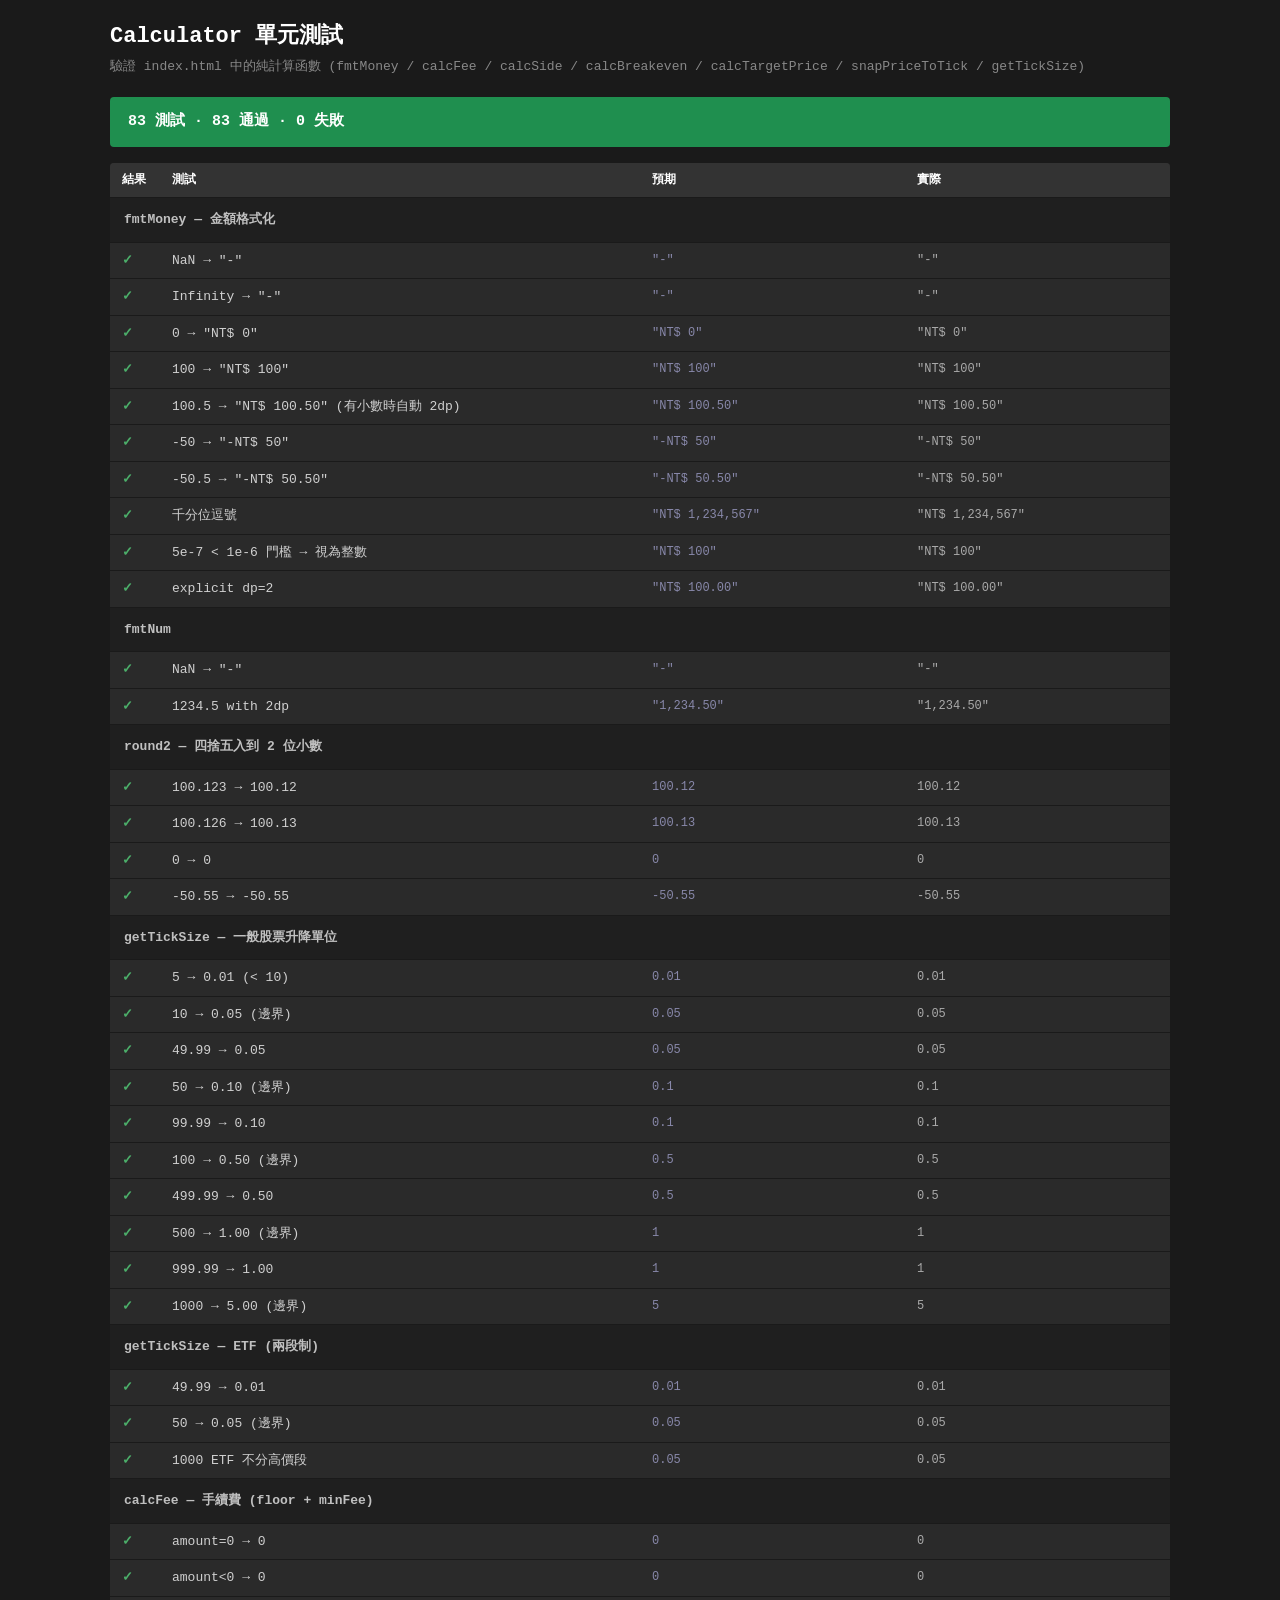
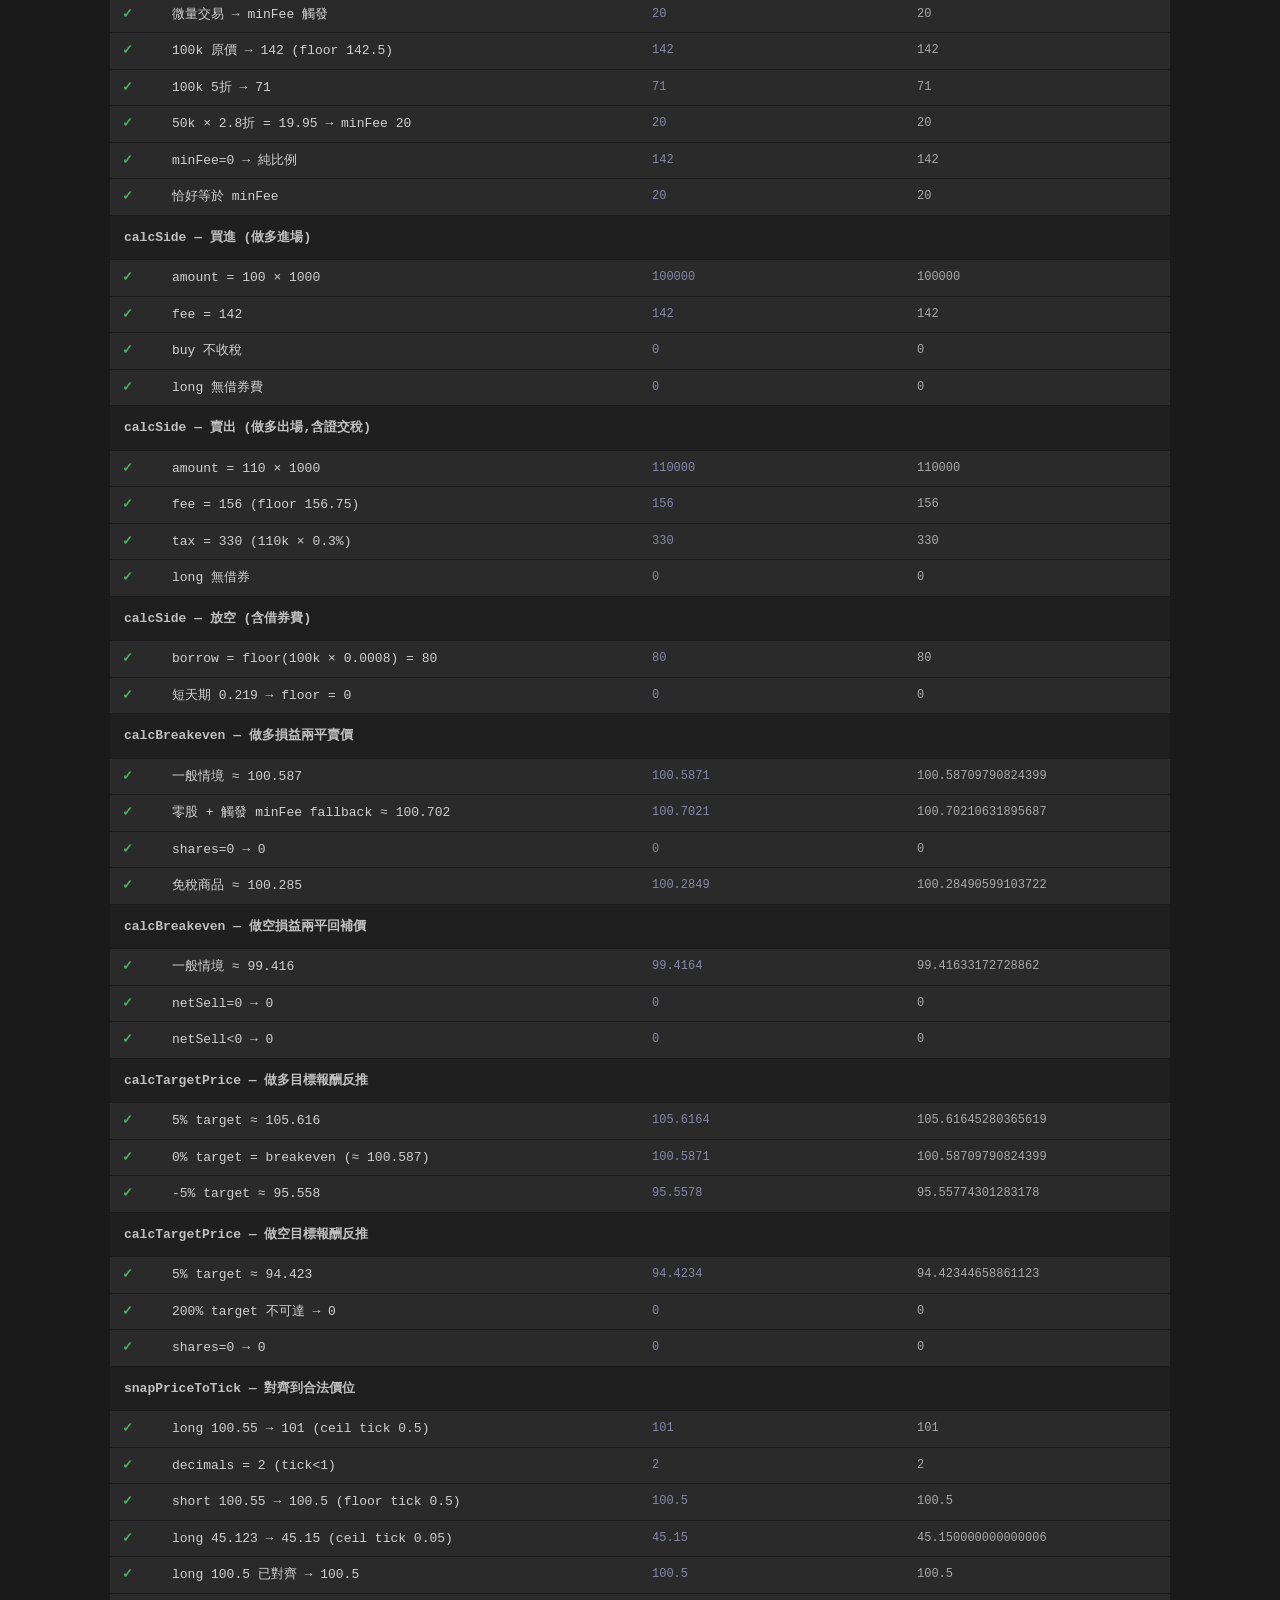
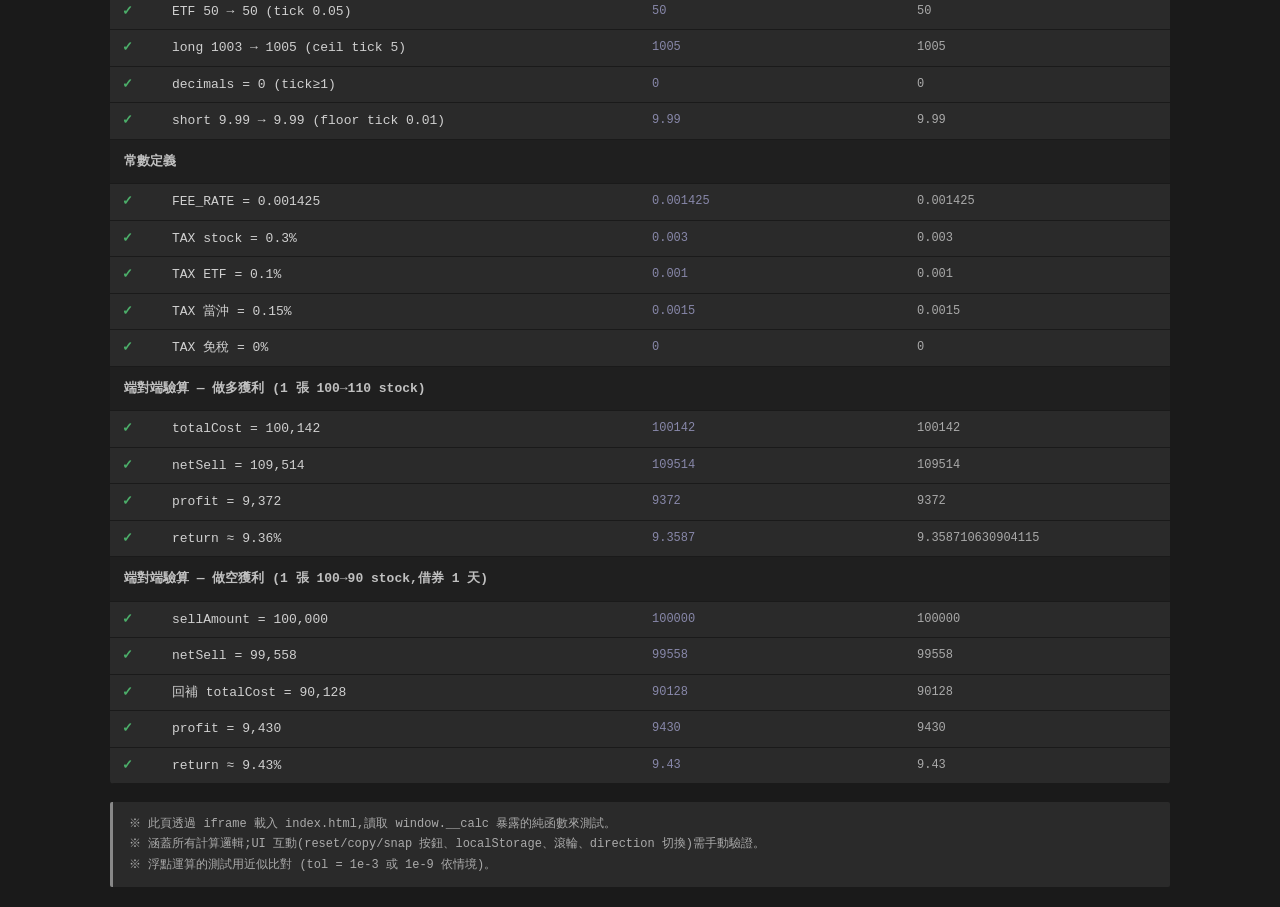
==== tests.html @ 264c7c7a "Initial commit: 台股交易計算機 v1.0" ====
<!DOCTYPE html>
<html lang="zh-Hant">
<head>
<meta charset="UTF-8">
<meta name="viewport" content="width=device-width, initial-scale=1.0">
<title>Calculator 單元測試</title>
<style>
  * { box-sizing: border-box; margin: 0; padding: 0; }
  body {
    font-family: -apple-system, BlinkMacSystemFont, "Segoe UI", "PingFang TC", "Microsoft JhengHei", monospace;
    padding: 20px;
    max-width: 1100px;
    margin: 0 auto;
    background: #1a1a1a;
    color: #d0d0d0;
    line-height: 1.5;
  }
  h1 { font-size: 22px; margin-bottom: 4px; color: #fff; }
  .subtitle { font-size: 13px; color: #888; margin-bottom: 20px; }
  .summary {
    padding: 14px 18px;
    margin-bottom: 16px;
    border-radius: 4px;
    font-weight: 600;
    font-size: 15px;
  }
  .summary.pass { background: #1f8f4f; color: #fff; }
  .summary.fail { background: #d4302a; color: #fff; }
  .summary.loading { background: #444; color: #fff; }
  table { width: 100%; border-collapse: collapse; background: #2a2a2a; border-radius: 4px; overflow: hidden; }
  th, td { text-align: left; padding: 8px 12px; border-bottom: 1px solid #1a1a1a; font-size: 13px; vertical-align: top; }
  th { background: #333; color: #fff; font-weight: 600; font-size: 12px; }
  tr.pass td.icon { color: #4caf6a; font-weight: bold; }
  tr.fail { background: #3a1a1a; }
  tr.fail td.icon { color: #ff5050; font-weight: bold; font-size: 16px; }
  tr.group td {
    background: #1f1f1f;
    color: #c0c0c0;
    font-weight: 600;
    padding: 12px 14px;
    border-top: 1px solid #444;
    font-size: 13px;
  }
  .mono { font-family: "SF Mono", Monaco, Consolas, "Courier New", monospace; font-size: 12px; }
  .actual { color: #aaa; word-break: break-all; }
  .actual.diff { color: #ff8080; font-weight: 600; }
  .expected { color: #88a; word-break: break-all; }
  .note {
    margin-top: 18px;
    padding: 12px 16px;
    background: #2a2a2a;
    border-left: 3px solid #888;
    border-radius: 2px;
    font-size: 12px;
    color: #aaa;
    line-height: 1.7;
  }
</style>
</head>
<body>
<h1>Calculator 單元測試</h1>
<div class="subtitle">驗證 index.html 中的純計算函數 (fmtMoney / calcFee / calcSide / calcBreakeven / calcTargetPrice / snapPriceToTick / getTickSize)</div>
<div id="summary" class="summary loading">載入中…</div>
<table>
  <thead>
    <tr>
      <th style="width:50px">結果</th>
      <th>測試</th>
      <th style="width:25%">預期</th>
      <th style="width:25%">實際</th>
    </tr>
  </thead>
  <tbody id="resultsBody"></tbody>
</table>

<div class="note">
  ※ 此頁透過 iframe 載入 index.html,讀取 <code>window.__calc</code> 暴露的純函數來測試。<br>
  ※ 涵蓋所有計算邏輯;UI 互動(reset/copy/snap 按鈕、localStorage、滾輪、direction 切換)需手動驗證。<br>
  ※ 浮點運算的測試用近似比對 (tol = 1e-3 或 1e-9 依情境)。
</div>

<iframe id="calc" src="index.html" style="display:none"></iframe>

<script>
  const results = [];
  let passCount = 0, failCount = 0;

  function approxEq(a, b, tol) {
    if (typeof a !== 'number' || typeof b !== 'number') return a === b;
    return Math.abs(a - b) <= tol;
  }
  function deepEq(a, b) {
    if (a === b) return true;
    if (a && b && typeof a === 'object' && typeof b === 'object') {
      return JSON.stringify(a) === JSON.stringify(b);
    }
    return false;
  }
  function assert(name, actual, expected, opts) {
    opts = opts || {};
    let pass;
    if (opts.approx) pass = approxEq(actual, expected, opts.tol || 1e-6);
    else if (expected !== null && typeof expected === 'object') pass = deepEq(actual, expected);
    else pass = actual === expected;
    results.push({ name, expected, actual, pass });
    if (pass) passCount++; else failCount++;
  }
  function group(name) { results.push({ group: name }); }

  document.getElementById('calc').onload = () => {
    try {
      const C = document.getElementById('calc').contentWindow.__calc;
      if (!C) {
        showError('index.html 沒有暴露 window.__calc — 請確認 export 區塊存在');
        return;
      }
      runTests(C);
      render();
    } catch (e) {
      showError('測試執行錯誤: ' + e.message);
      console.error(e);
    }
  };

  function showError(msg) {
    const s = document.getElementById('summary');
    s.textContent = msg;
    s.className = 'summary fail';
  }

  function runTests(C) {
    const { fmtNum, fmtMoney, round2, getTickSize, calcFee, calcSide,
            calcBreakeven, calcTargetPrice, snapPriceToTick, FEE_RATE, TAX_RATES } = C;

    // ============================================================
    group('fmtMoney — 金額格式化');
    // ============================================================
    assert('NaN → "-"', fmtMoney(NaN), '-');
    assert('Infinity → "-"', fmtMoney(Infinity), '-');
    assert('0 → "NT$ 0"', fmtMoney(0), 'NT$ 0');
    assert('100 → "NT$ 100"', fmtMoney(100), 'NT$ 100');
    assert('100.5 → "NT$ 100.50" (有小數時自動 2dp)', fmtMoney(100.5), 'NT$ 100.50');
    assert('-50 → "-NT$ 50"', fmtMoney(-50), '-NT$ 50');
    assert('-50.5 → "-NT$ 50.50"', fmtMoney(-50.5), '-NT$ 50.50');
    assert('千分位逗號', fmtMoney(1234567), 'NT$ 1,234,567');
    assert('5e-7 < 1e-6 門檻 → 視為整數', fmtMoney(100 + 5e-7), 'NT$ 100');
    assert('explicit dp=2', fmtMoney(100, 2), 'NT$ 100.00');

    // ============================================================
    group('fmtNum');
    // ============================================================
    assert('NaN → "-"', fmtNum(NaN), '-');
    assert('1234.5 with 2dp', fmtNum(1234.5, 2), '1,234.50');

    // ============================================================
    group('round2 — 四捨五入到 2 位小數');
    // ============================================================
    assert('100.123 → 100.12', round2(100.123), 100.12);
    assert('100.126 → 100.13', round2(100.126), 100.13);
    assert('0 → 0', round2(0), 0);
    assert('-50.55 → -50.55', round2(-50.55), -50.55, { approx: true, tol: 1e-9 });

    // ============================================================
    group('getTickSize — 一般股票升降單位');
    // ============================================================
    assert('5 → 0.01 (< 10)', getTickSize(5, 'stock'), 0.01);
    assert('10 → 0.05 (邊界)', getTickSize(10, 'stock'), 0.05);
    assert('49.99 → 0.05', getTickSize(49.99, 'stock'), 0.05);
    assert('50 → 0.10 (邊界)', getTickSize(50, 'stock'), 0.10);
    assert('99.99 → 0.10', getTickSize(99.99, 'stock'), 0.10);
    assert('100 → 0.50 (邊界)', getTickSize(100, 'stock'), 0.50);
    assert('499.99 → 0.50', getTickSize(499.99, 'stock'), 0.50);
    assert('500 → 1.00 (邊界)', getTickSize(500, 'stock'), 1.00);
    assert('999.99 → 1.00', getTickSize(999.99, 'stock'), 1.00);
    assert('1000 → 5.00 (邊界)', getTickSize(1000, 'stock'), 5.00);

    // ============================================================
    group('getTickSize — ETF (兩段制)');
    // ============================================================
    assert('49.99 → 0.01', getTickSize(49.99, 'etf'), 0.01);
    assert('50 → 0.05 (邊界)', getTickSize(50, 'etf'), 0.05);
    assert('1000 ETF 不分高價段', getTickSize(1000, 'etf'), 0.05);

    // ============================================================
    group('calcFee — 手續費 (floor + minFee)');
    // ============================================================
    assert('amount=0 → 0', calcFee(0, 1, 20), 0);
    assert('amount<0 → 0', calcFee(-100, 1, 20), 0);
    assert('微量交易 → minFee 觸發', calcFee(100, 1, 20), 20);
    assert('100k 原價 → 142 (floor 142.5)', calcFee(100000, 1, 20), 142);
    assert('100k 5折 → 71', calcFee(100000, 0.5, 20), 71);
    assert('50k × 2.8折 = 19.95 → minFee 20', calcFee(50000, 0.28, 20), 20);
    assert('minFee=0 → 純比例', calcFee(100000, 1, 0), 142);
    assert('恰好等於 minFee', calcFee(14036, 1, 20), 20);

    // ============================================================
    group('calcSide — 買進 (做多進場)');
    // ============================================================
    {
      const r = calcSide(100, 1000, 1, 20, 0.003, 0, false);
      assert('amount = 100 × 1000', r.amount, 100000);
      assert('fee = 142', r.fee, 142);
      assert('buy 不收稅', r.tax, 0);
      assert('long 無借券費', r.borrowFee, 0);
    }

    // ============================================================
    group('calcSide — 賣出 (做多出場,含證交稅)');
    // ============================================================
    {
      const r = calcSide(110, 1000, 1, 20, 0.003, 0, true);
      assert('amount = 110 × 1000', r.amount, 110000);
      assert('fee = 156 (floor 156.75)', r.fee, 156);
      assert('tax = 330 (110k × 0.3%)', r.tax, 330);
      assert('long 無借券', r.borrowFee, 0);
    }

    // ============================================================
    group('calcSide — 放空 (含借券費)');
    // ============================================================
    {
      const r = calcSide(100, 1000, 1, 20, 0.003, 0.0008, true);
      assert('borrow = floor(100k × 0.0008) = 80', r.borrowFee, 80);
    }
    {
      const r = calcSide(100, 1000, 1, 20, 0.003, 0.0008 / 365, true);
      assert('短天期 0.219 → floor = 0', r.borrowFee, 0);
    }

    // ============================================================
    group('calcBreakeven — 做多損益兩平賣價');
    // ============================================================
    {
      // 1 張 stock 進場 100,fee=142,totalCost=100,142
      const be = calcBreakeven({ totalCost: 100142, shares: 1000, discount: 1, minFee: 20, taxRate: 0.003, dir: 'long' });
      assert('一般情境 ≈ 100.587', be, 100.5871, { approx: true, tol: 0.001 });
    }
    {
      // 100 股零股 @ 100,2.8折 → fee 為 minFee=20,totalCost=10,020
      const be = calcBreakeven({ totalCost: 10020, shares: 100, discount: 0.28, minFee: 20, taxRate: 0.003, dir: 'long' });
      assert('零股 + 觸發 minFee fallback ≈ 100.702', be, 100.7021, { approx: true, tol: 0.001 });
    }
    {
      const be = calcBreakeven({ totalCost: 100, shares: 0, discount: 1, minFee: 20, taxRate: 0.003, dir: 'long' });
      assert('shares=0 → 0', be, 0);
    }
    {
      const be = calcBreakeven({ totalCost: 100142, shares: 1000, discount: 1, minFee: 20, taxRate: 0, dir: 'long' });
      assert('免稅商品 ≈ 100.285', be, 100.2849, { approx: true, tol: 0.001 });
    }

    // ============================================================
    group('calcBreakeven — 做空損益兩平回補價');
    // ============================================================
    {
      // 放空 1 張 stock @ 100,netSell = 99,558
      const be = calcBreakeven({ netSell: 99558, shares: 1000, discount: 1, minFee: 20, taxRate: 0.003, dir: 'short' });
      assert('一般情境 ≈ 99.416', be, 99.4164, { approx: true, tol: 0.001 });
    }
    {
      const be = calcBreakeven({ netSell: 0, shares: 1000, discount: 1, minFee: 20, taxRate: 0.003, dir: 'short' });
      assert('netSell=0 → 0', be, 0);
    }
    {
      const be = calcBreakeven({ netSell: -100, shares: 1000, discount: 1, minFee: 20, taxRate: 0.003, dir: 'short' });
      assert('netSell<0 → 0', be, 0);
    }

    // ============================================================
    group('calcTargetPrice — 做多目標報酬反推');
    // ============================================================
    {
      const p = calcTargetPrice({ totalCost: 100142, shares: 1000, discount: 1, minFee: 20, taxRate: 0.003, dir: 'long', targetRate: 0.05 });
      assert('5% target ≈ 105.616', p, 105.6164, { approx: true, tol: 0.001 });
    }
    {
      const p = calcTargetPrice({ totalCost: 100142, shares: 1000, discount: 1, minFee: 20, taxRate: 0.003, dir: 'long', targetRate: 0 });
      assert('0% target = breakeven (≈ 100.587)', p, 100.5871, { approx: true, tol: 0.001 });
    }
    {
      const p = calcTargetPrice({ totalCost: 100142, shares: 1000, discount: 1, minFee: 20, taxRate: 0.003, dir: 'long', targetRate: -0.05 });
      assert('-5% target ≈ 95.558', p, 95.5578, { approx: true, tol: 0.01 });
    }

    // ============================================================
    group('calcTargetPrice — 做空目標報酬反推');
    // ============================================================
    {
      const p = calcTargetPrice({ netSell: 99558, sellAmount: 100000, shares: 1000, discount: 1, minFee: 20, taxRate: 0.003, dir: 'short', targetRate: 0.05 });
      assert('5% target ≈ 94.423', p, 94.4234, { approx: true, tol: 0.001 });
    }
    {
      const p = calcTargetPrice({ netSell: 99558, sellAmount: 100000, shares: 1000, discount: 1, minFee: 20, taxRate: 0.003, dir: 'short', targetRate: 2 });
      assert('200% target 不可達 → 0', p, 0);
    }
    {
      const p = calcTargetPrice({ netSell: 99558, sellAmount: 100000, shares: 0, discount: 1, minFee: 20, taxRate: 0.003, dir: 'short', targetRate: 0.05 });
      assert('shares=0 → 0', p, 0);
    }

    // ============================================================
    group('snapPriceToTick — 對齊到合法價位');
    // ============================================================
    {
      const s = snapPriceToTick(100.55, 'stock', 'long');
      assert('long 100.55 → 101 (ceil tick 0.5)', s.value, 101, { approx: true, tol: 1e-9 });
      assert('  decimals = 2 (tick<1)', s.decimals, 2);
    }
    {
      const s = snapPriceToTick(100.55, 'stock', 'short');
      assert('short 100.55 → 100.5 (floor tick 0.5)', s.value, 100.5, { approx: true, tol: 1e-9 });
    }
    {
      const s = snapPriceToTick(45.123, 'stock', 'long');
      assert('long 45.123 → 45.15 (ceil tick 0.05)', s.value, 45.15, { approx: true, tol: 1e-9 });
    }
    {
      const s = snapPriceToTick(100.5, 'stock', 'long');
      assert('long 100.5 已對齊 → 100.5', s.value, 100.5, { approx: true, tol: 1e-9 });
    }
    {
      const s = snapPriceToTick(50, 'etf', 'long');
      assert('ETF 50 → 50 (tick 0.05)', s.value, 50, { approx: true, tol: 1e-9 });
    }
    {
      const s = snapPriceToTick(1003, 'stock', 'long');
      assert('long 1003 → 1005 (ceil tick 5)', s.value, 1005);
      assert('  decimals = 0 (tick≥1)', s.decimals, 0);
    }
    {
      const s = snapPriceToTick(9.99, 'stock', 'short');
      assert('short 9.99 → 9.99 (floor tick 0.01)', s.value, 9.99, { approx: true, tol: 1e-9 });
    }

    // ============================================================
    group('常數定義');
    // ============================================================
    assert('FEE_RATE = 0.001425', FEE_RATE, 0.001425);
    assert('TAX stock = 0.3%', TAX_RATES.stock, 0.003);
    assert('TAX ETF = 0.1%', TAX_RATES.etf, 0.001);
    assert('TAX 當沖 = 0.15%', TAX_RATES.daytrade, 0.0015);
    assert('TAX 免稅 = 0%', TAX_RATES.none, 0);

    // ============================================================
    group('端對端驗算 — 做多獲利 (1 張 100→110 stock)');
    // ============================================================
    {
      const buy = calcSide(100, 1000, 1, 20, 0.003, 0, false);
      const sell = calcSide(110, 1000, 1, 20, 0.003, 0, true);
      const totalCost = round2(buy.amount + buy.fee);
      const netSell = round2(sell.amount - sell.fee - sell.tax - sell.borrowFee);
      const profit = round2(netSell - totalCost);
      const returnRate = profit / totalCost * 100;

      assert('totalCost = 100,142', totalCost, 100142);
      assert('netSell = 109,514', netSell, 109514);
      assert('profit = 9,372', profit, 9372);
      assert('return ≈ 9.36%', returnRate, 9.3587, { approx: true, tol: 0.01 });
    }

    // ============================================================
    group('端對端驗算 — 做空獲利 (1 張 100→90 stock,借券 1 天)');
    // ============================================================
    {
      const borrowEff = 0.0008 * 1 / 365;
      const sell = calcSide(100, 1000, 1, 20, 0.003, borrowEff, true);
      const buy = calcSide(90, 1000, 1, 20, 0.003, 0, false);
      const totalCost = round2(buy.amount + buy.fee);
      const netSell = round2(sell.amount - sell.fee - sell.tax - sell.borrowFee);
      const profit = round2(netSell - totalCost);
      const returnRate = profit / sell.amount * 100;  // 做空用 sellAmount 當基準

      assert('sellAmount = 100,000', sell.amount, 100000);
      assert('netSell = 99,558', netSell, 99558);  // 100k - 142 - 300 - 0
      assert('回補 totalCost = 90,128', totalCost, 90128);
      assert('profit = 9,430', profit, 9430);
      assert('return ≈ 9.43%', returnRate, 9.43, { approx: true, tol: 0.01 });
    }
  }

  function render() {
    const body = document.getElementById('resultsBody');
    body.innerHTML = results.map(r => {
      if (r.group) return `<tr class="group"><td colspan="4">${escapeHtml(r.group)}</td></tr>`;
      const ev = formatVal(r.expected);
      const av = formatVal(r.actual);
      return `<tr class="${r.pass ? 'pass' : 'fail'}">
        <td class="icon">${r.pass ? '✓' : '✗'}</td>
        <td>${escapeHtml(r.name)}</td>
        <td class="mono expected">${escapeHtml(ev)}</td>
        <td class="mono actual ${r.pass ? '' : 'diff'}">${escapeHtml(av)}</td>
      </tr>`;
    }).join('');
    const s = document.getElementById('summary');
    const total = passCount + failCount;
    s.textContent = `${total} 測試 · ${passCount} 通過 · ${failCount} 失敗`;
    s.className = `summary ${failCount === 0 ? 'pass' : 'fail'}`;
  }

  function formatVal(v) {
    if (v === undefined) return 'undefined';
    if (v === null) return 'null';
    if (typeof v === 'number') return Number.isInteger(v) ? String(v) : v.toString();
    return JSON.stringify(v);
  }

  function escapeHtml(s) {
    return String(s).replace(/[&<>"']/g, c => ({'&':'&amp;','<':'&lt;','>':'&gt;','"':'&quot;',"'":'&#39;'}[c]));
  }
</script>
</body>
</html>
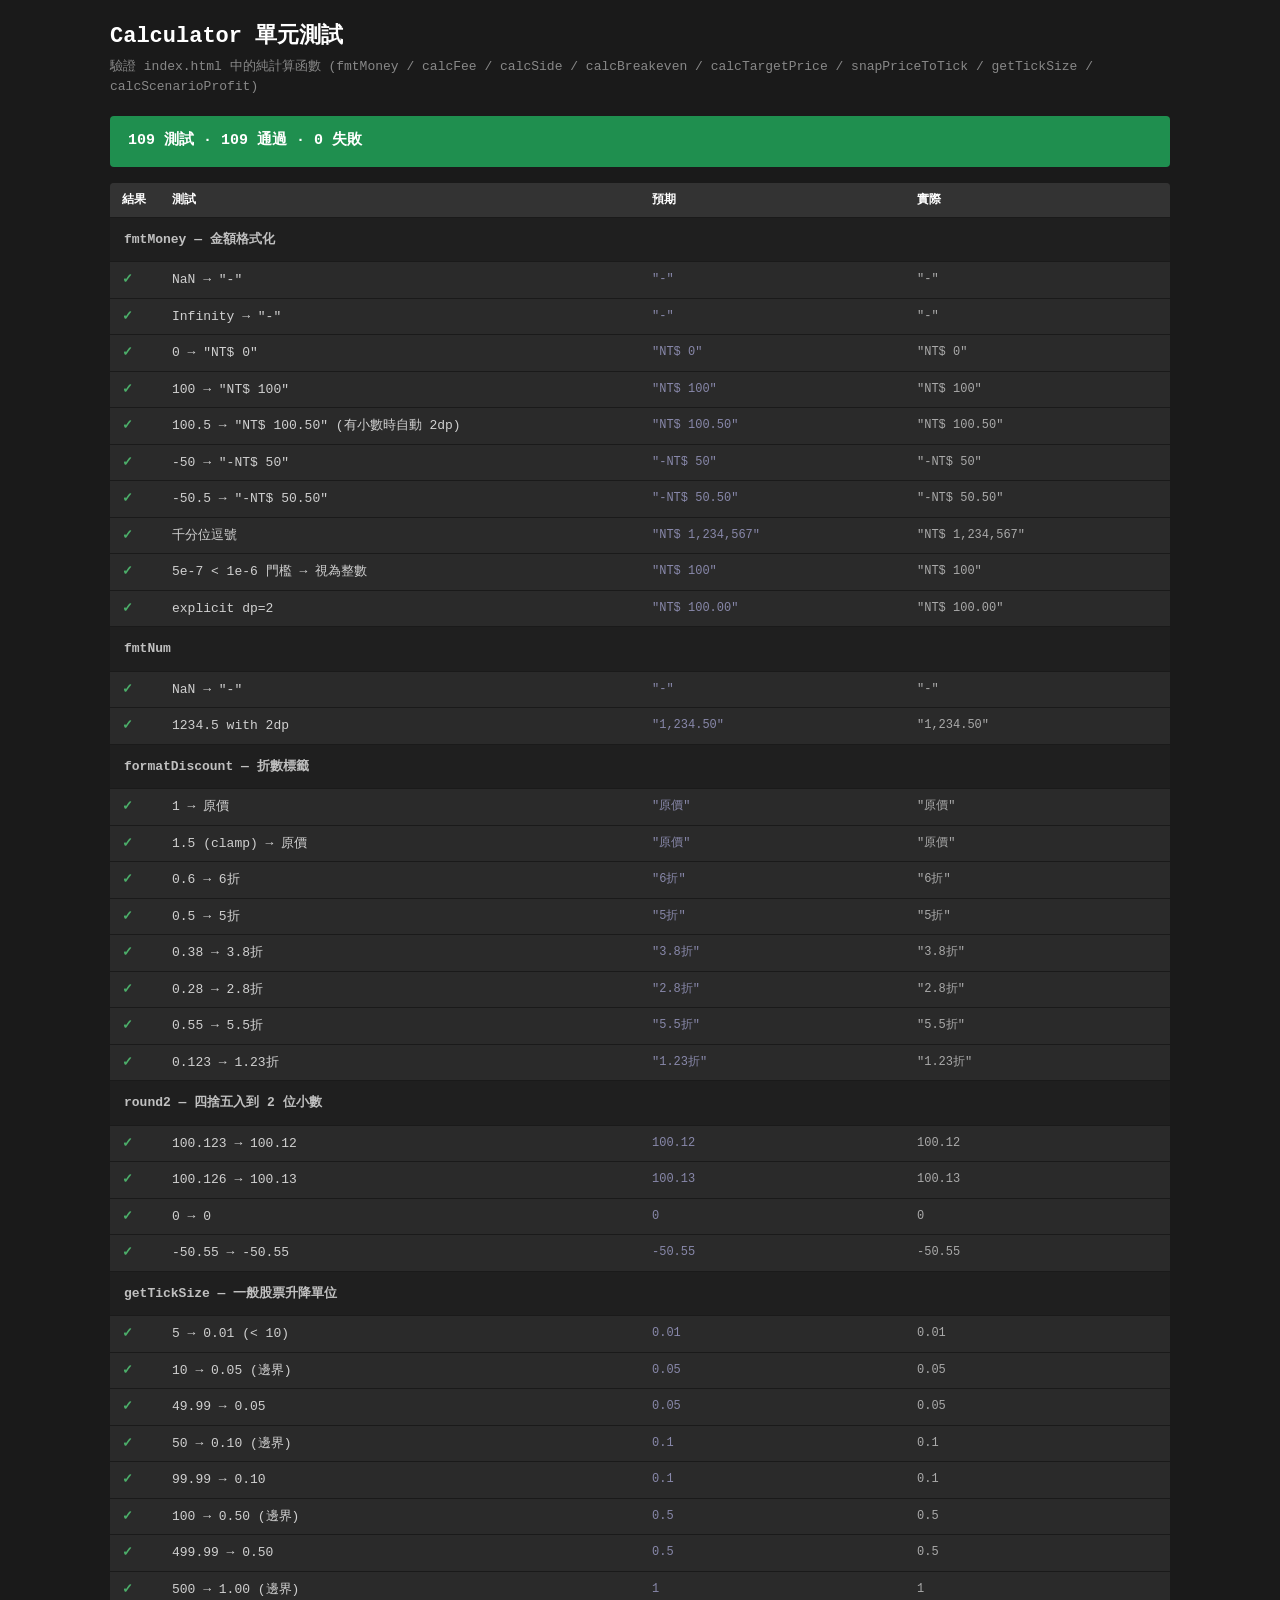
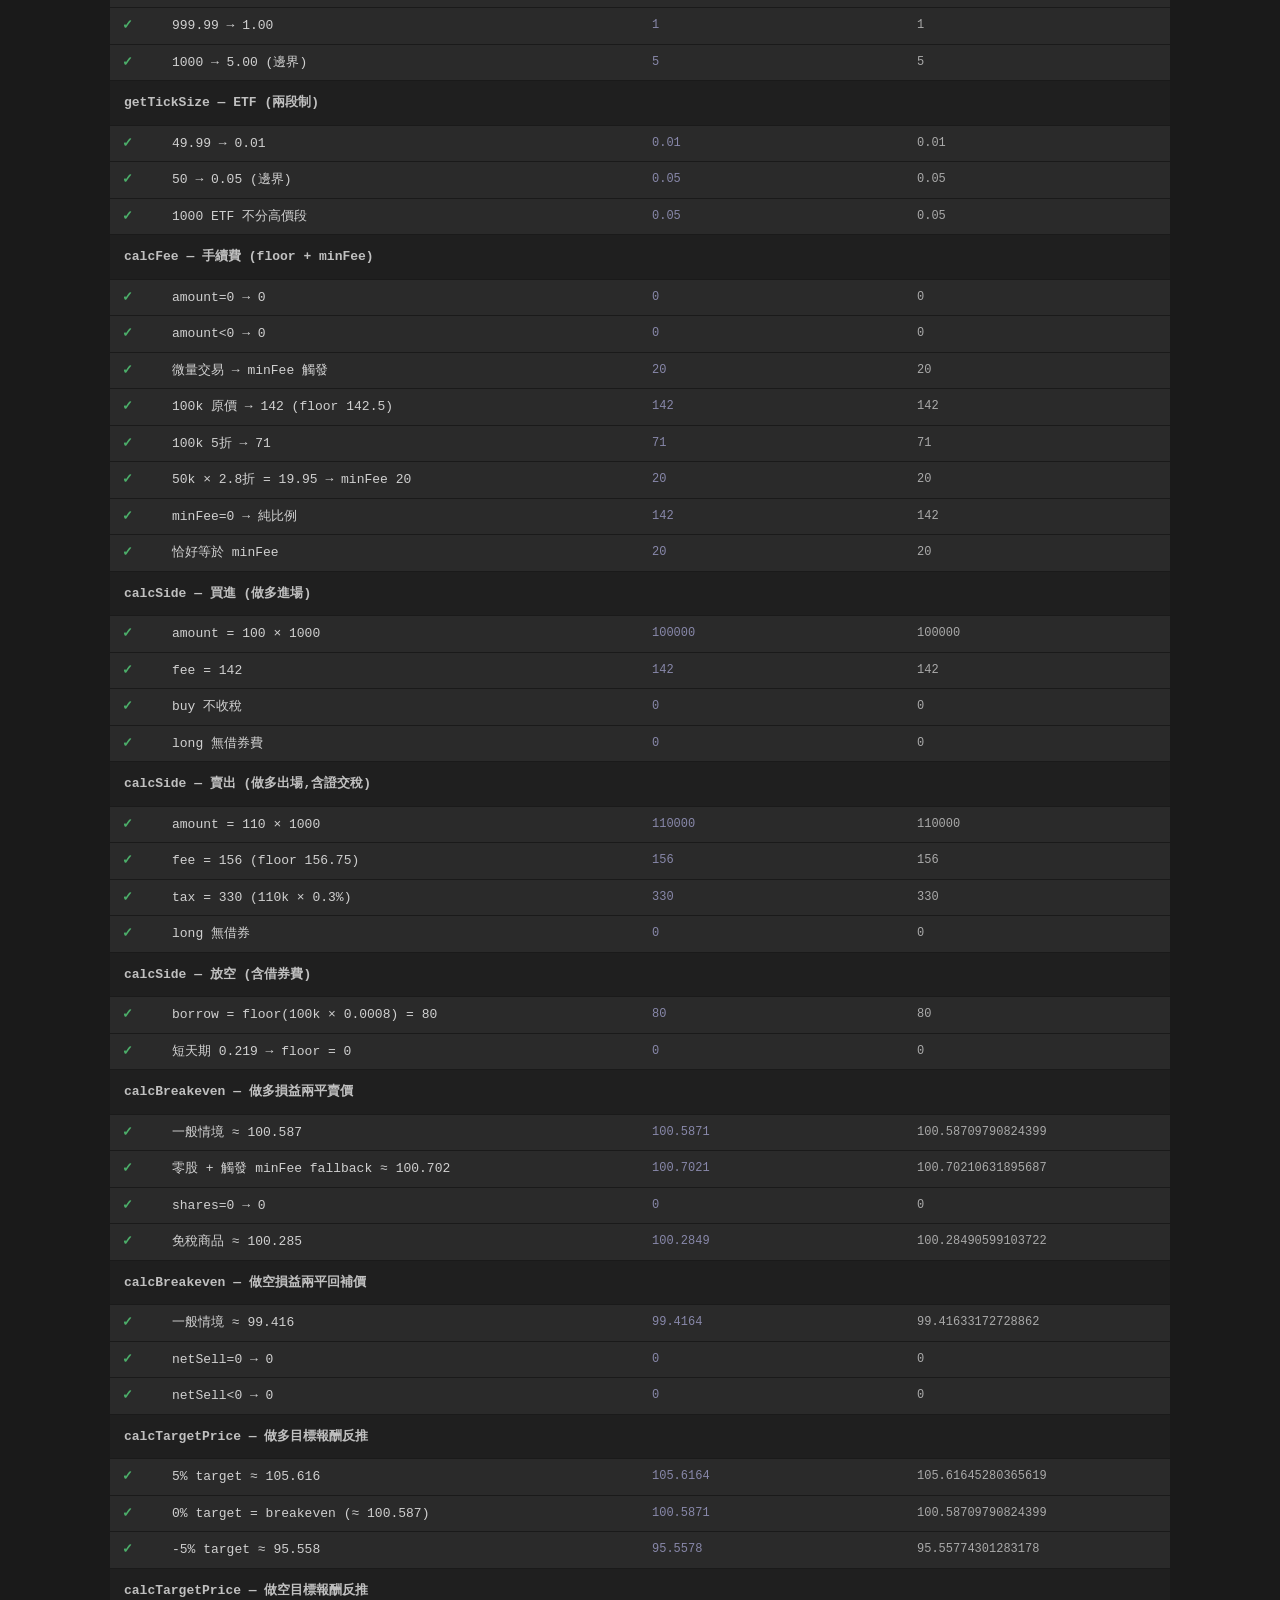
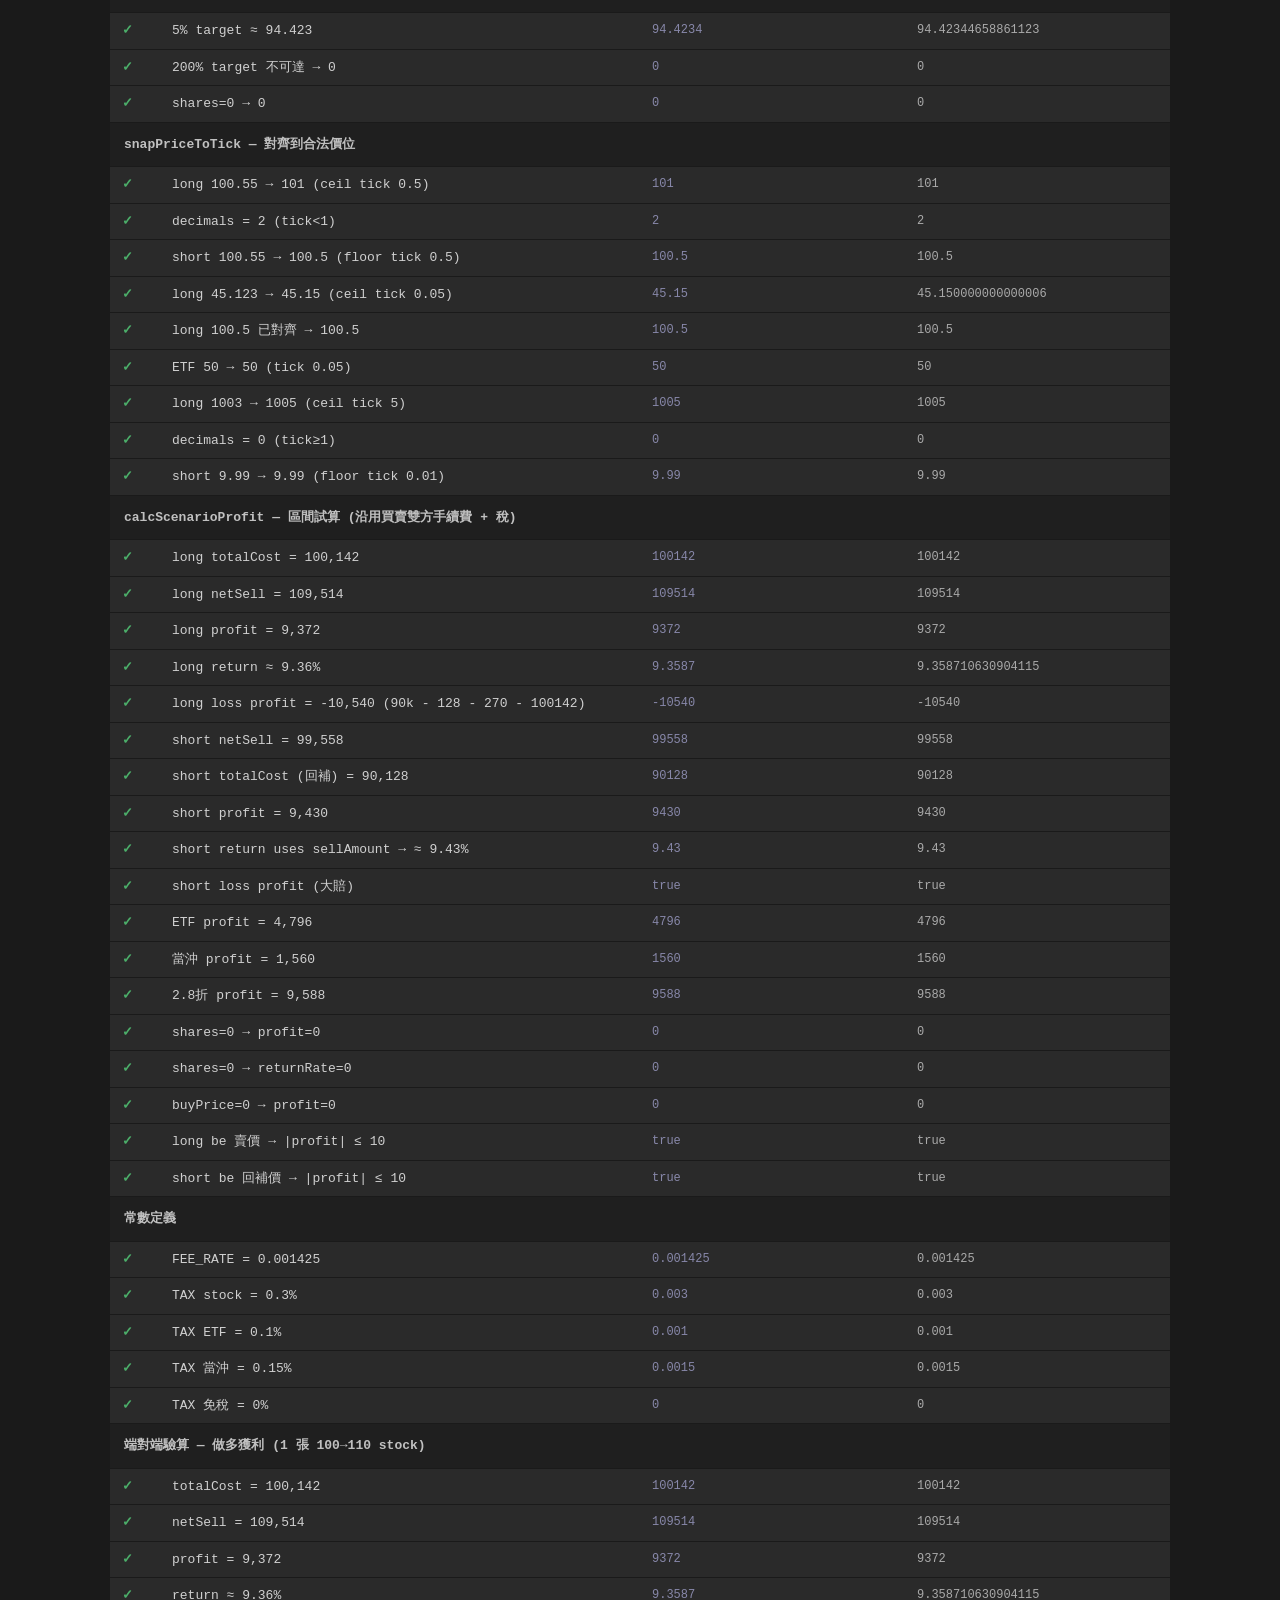
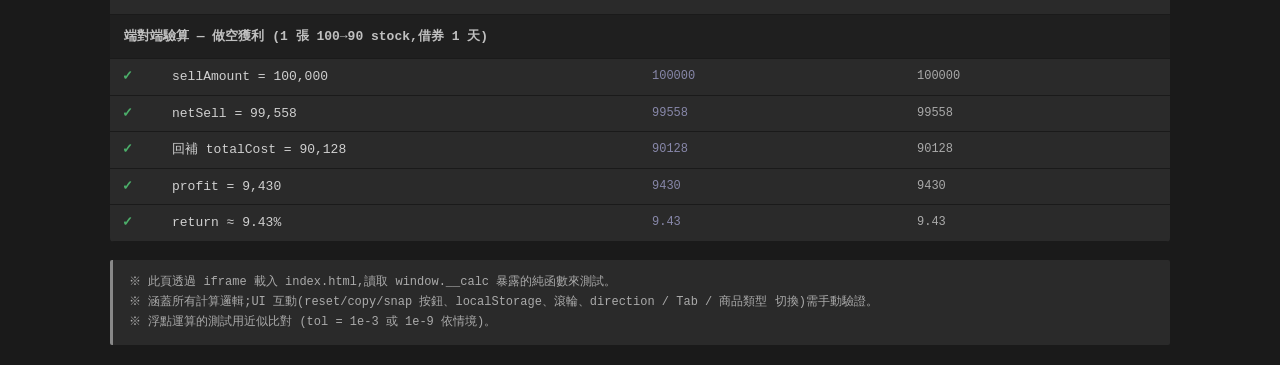
==== commit de05b5d7: "feat: 新增區間試算分頁 左卡「交易條件」永遠顯示,右卡用分頁切換「詳細試算 / 區間試算」。 區間試算以變動側(做多:賣出價;做空:回補價)為中心,上下各 5 個升降單位共 11 列,沿用詳細試" ====
--- a/tests.html
+++ b/tests.html
@@ -59,7 +59,7 @@
 </head>
 <body>
 <h1>Calculator 單元測試</h1>
-<div class="subtitle">驗證 index.html 中的純計算函數 (fmtMoney / calcFee / calcSide / calcBreakeven / calcTargetPrice / snapPriceToTick / getTickSize)</div>
+<div class="subtitle">驗證 index.html 中的純計算函數 (fmtMoney / calcFee / calcSide / calcBreakeven / calcTargetPrice / snapPriceToTick / getTickSize / calcScenarioProfit)</div>
 <div id="summary" class="summary loading">載入中…</div>
 <table>
   <thead>
@@ -75,7 +75,7 @@
 
 <div class="note">
   ※ 此頁透過 iframe 載入 index.html,讀取 <code>window.__calc</code> 暴露的純函數來測試。<br>
-  ※ 涵蓋所有計算邏輯;UI 互動(reset/copy/snap 按鈕、localStorage、滾輪、direction 切換)需手動驗證。<br>
+  ※ 涵蓋所有計算邏輯;UI 互動(reset/copy/snap 按鈕、localStorage、滾輪、direction / Tab / 商品類型 切換)需手動驗證。<br>
   ※ 浮點運算的測試用近似比對 (tol = 1e-3 或 1e-9 依情境)。
 </div>
 
@@ -129,8 +129,9 @@
   }
 
   function runTests(C) {
-    const { fmtNum, fmtMoney, round2, getTickSize, calcFee, calcSide,
-            calcBreakeven, calcTargetPrice, snapPriceToTick, FEE_RATE, TAX_RATES } = C;
+    const { fmtNum, fmtMoney, round2, getTickSize, formatDiscount, calcFee, calcSide,
+            calcBreakeven, calcTargetPrice, snapPriceToTick, calcScenarioProfit,
+            FEE_RATE, TAX_RATES } = C;
 
     // ============================================================
     group('fmtMoney — 金額格式化');
@@ -153,6 +154,18 @@
     assert('1234.5 with 2dp', fmtNum(1234.5, 2), '1,234.50');
 
     // ============================================================
+    group('formatDiscount — 折數標籤');
+    // ============================================================
+    assert('1 → 原價', formatDiscount(1), '原價');
+    assert('1.5 (clamp) → 原價', formatDiscount(1.5), '原價');
+    assert('0.6 → 6折', formatDiscount(0.6), '6折');
+    assert('0.5 → 5折', formatDiscount(0.5), '5折');
+    assert('0.38 → 3.8折', formatDiscount(0.38), '3.8折');
+    assert('0.28 → 2.8折', formatDiscount(0.28), '2.8折');
+    assert('0.55 → 5.5折', formatDiscount(0.55), '5.5折');
+    assert('0.123 → 1.23折', formatDiscount(0.123), '1.23折');
+
+    // ============================================================
     group('round2 — 四捨五入到 2 位小數');
     // ============================================================
     assert('100.123 → 100.12', round2(100.123), 100.12);
@@ -330,6 +343,83 @@
     {
       const s = snapPriceToTick(9.99, 'stock', 'short');
       assert('short 9.99 → 9.99 (floor tick 0.01)', s.value, 9.99, { approx: true, tol: 1e-9 });
+    }
+
+    // ============================================================
+    group('calcScenarioProfit — 區間試算 (沿用買賣雙方手續費 + 稅)');
+    // ============================================================
+    {
+      // 做多獲利:1 張 stock,100→110
+      const r = calcScenarioProfit({ buyPrice: 100, sellPrice: 110, shares: 1000, discount: 1, minFee: 20, taxRate: 0.003, borrowEffRate: 0, dir: 'long' });
+      assert('long totalCost = 100,142', r.totalCost, 100142);
+      assert('long netSell = 109,514', r.netSell, 109514);
+      assert('long profit = 9,372', r.profit, 9372);
+      assert('long return ≈ 9.36%', r.returnRate, 9.3587, { approx: true, tol: 0.01 });
+    }
+    {
+      // 做多賠錢:100→90
+      const r = calcScenarioProfit({ buyPrice: 100, sellPrice: 90, shares: 1000, discount: 1, minFee: 20, taxRate: 0.003, borrowEffRate: 0, dir: 'long' });
+      assert('long loss profit = -10,540 (90k - 128 - 270 - 100142)', r.profit, -10540);
+    }
+    {
+      // 做空獲利:100→90, 借券 1 天
+      const r = calcScenarioProfit({ buyPrice: 90, sellPrice: 100, shares: 1000, discount: 1, minFee: 20, taxRate: 0.003, borrowEffRate: 0.0008 / 365, dir: 'short' });
+      assert('short netSell = 99,558', r.netSell, 99558);
+      assert('short totalCost (回補) = 90,128', r.totalCost, 90128);
+      assert('short profit = 9,430', r.profit, 9430);
+      assert('short return uses sellAmount → ≈ 9.43%', r.returnRate, 9.43, { approx: true, tol: 0.01 });
+    }
+    {
+      // 做空賠錢:100→110(回補價變高)
+      const r = calcScenarioProfit({ buyPrice: 110, sellPrice: 100, shares: 1000, discount: 1, minFee: 20, taxRate: 0.003, borrowEffRate: 0, dir: 'short' });
+      assert('short loss profit (大賠)', r.profit < 0, true);
+    }
+    {
+      // ETF 稅率
+      const r = calcScenarioProfit({ buyPrice: 50, sellPrice: 55, shares: 1000, discount: 1, minFee: 20, taxRate: 0.001, borrowEffRate: 0, dir: 'long' });
+      // buyAmt=50000, buyFee=floor(50000*0.001425)=71, totalCost=50071
+      // sellAmt=55000, sellFee=floor(55000*0.001425)=78, tax=floor(55000*0.001)=55, netSell=54867
+      // profit=54867-50071=4796
+      assert('ETF profit = 4,796', r.profit, 4796);
+    }
+    {
+      // 當沖
+      const r = calcScenarioProfit({ buyPrice: 100, sellPrice: 102, shares: 1000, discount: 1, minFee: 20, taxRate: 0.0015, borrowEffRate: 0, dir: 'long' });
+      // buyAmt=100000, buyFee=142, totalCost=100142
+      // sellAmt=102000, sellFee=floor(102000*0.001425)=145, tax=floor(102000*0.0015)=153, netSell=101702
+      // profit=101702-100142=1560
+      assert('當沖 profit = 1,560', r.profit, 1560);
+    }
+    {
+      // 折扣
+      const r = calcScenarioProfit({ buyPrice: 100, sellPrice: 110, shares: 1000, discount: 0.28, minFee: 20, taxRate: 0.003, borrowEffRate: 0, dir: 'long' });
+      // buyFee=floor(100000*0.001425*0.28)=39, totalCost=100039
+      // sellFee=floor(110000*0.001425*0.28)=43, tax=330, netSell=109627
+      // profit=109627-100039=9588
+      assert('2.8折 profit = 9,588', r.profit, 9588);
+    }
+    {
+      // shares = 0
+      const r = calcScenarioProfit({ buyPrice: 100, sellPrice: 110, shares: 0, discount: 1, minFee: 20, taxRate: 0.003, borrowEffRate: 0, dir: 'long' });
+      assert('shares=0 → profit=0', r.profit, 0);
+      assert('shares=0 → returnRate=0', r.returnRate, 0);
+    }
+    {
+      // buyPrice = 0
+      const r = calcScenarioProfit({ buyPrice: 0, sellPrice: 110, shares: 1000, discount: 1, minFee: 20, taxRate: 0.003, borrowEffRate: 0, dir: 'long' });
+      assert('buyPrice=0 → profit=0', r.profit, 0);
+    }
+    {
+      // 驗證與 calcBreakeven 一致:在 long breakeven 賣價,profit 接近 0
+      const be = calcBreakeven({ totalCost: 100142, shares: 1000, discount: 1, minFee: 20, taxRate: 0.003, dir: 'long' });
+      const r = calcScenarioProfit({ buyPrice: 100, sellPrice: round2(be), shares: 1000, discount: 1, minFee: 20, taxRate: 0.003, borrowEffRate: 0, dir: 'long' });
+      assert('long be 賣價 → |profit| ≤ 10', Math.abs(r.profit) <= 10, true);
+    }
+    {
+      // 驗證與 calcBreakeven 一致:在 short breakeven 回補價,profit 接近 0
+      const be = calcBreakeven({ netSell: 99558, shares: 1000, discount: 1, minFee: 20, taxRate: 0.003, dir: 'short' });
+      const r = calcScenarioProfit({ buyPrice: round2(be), sellPrice: 100, shares: 1000, discount: 1, minFee: 20, taxRate: 0.003, borrowEffRate: 0.0008/365, dir: 'short' });
+      assert('short be 回補價 → |profit| ≤ 10', Math.abs(r.profit) <= 10, true);
     }
 
     // ============================================================
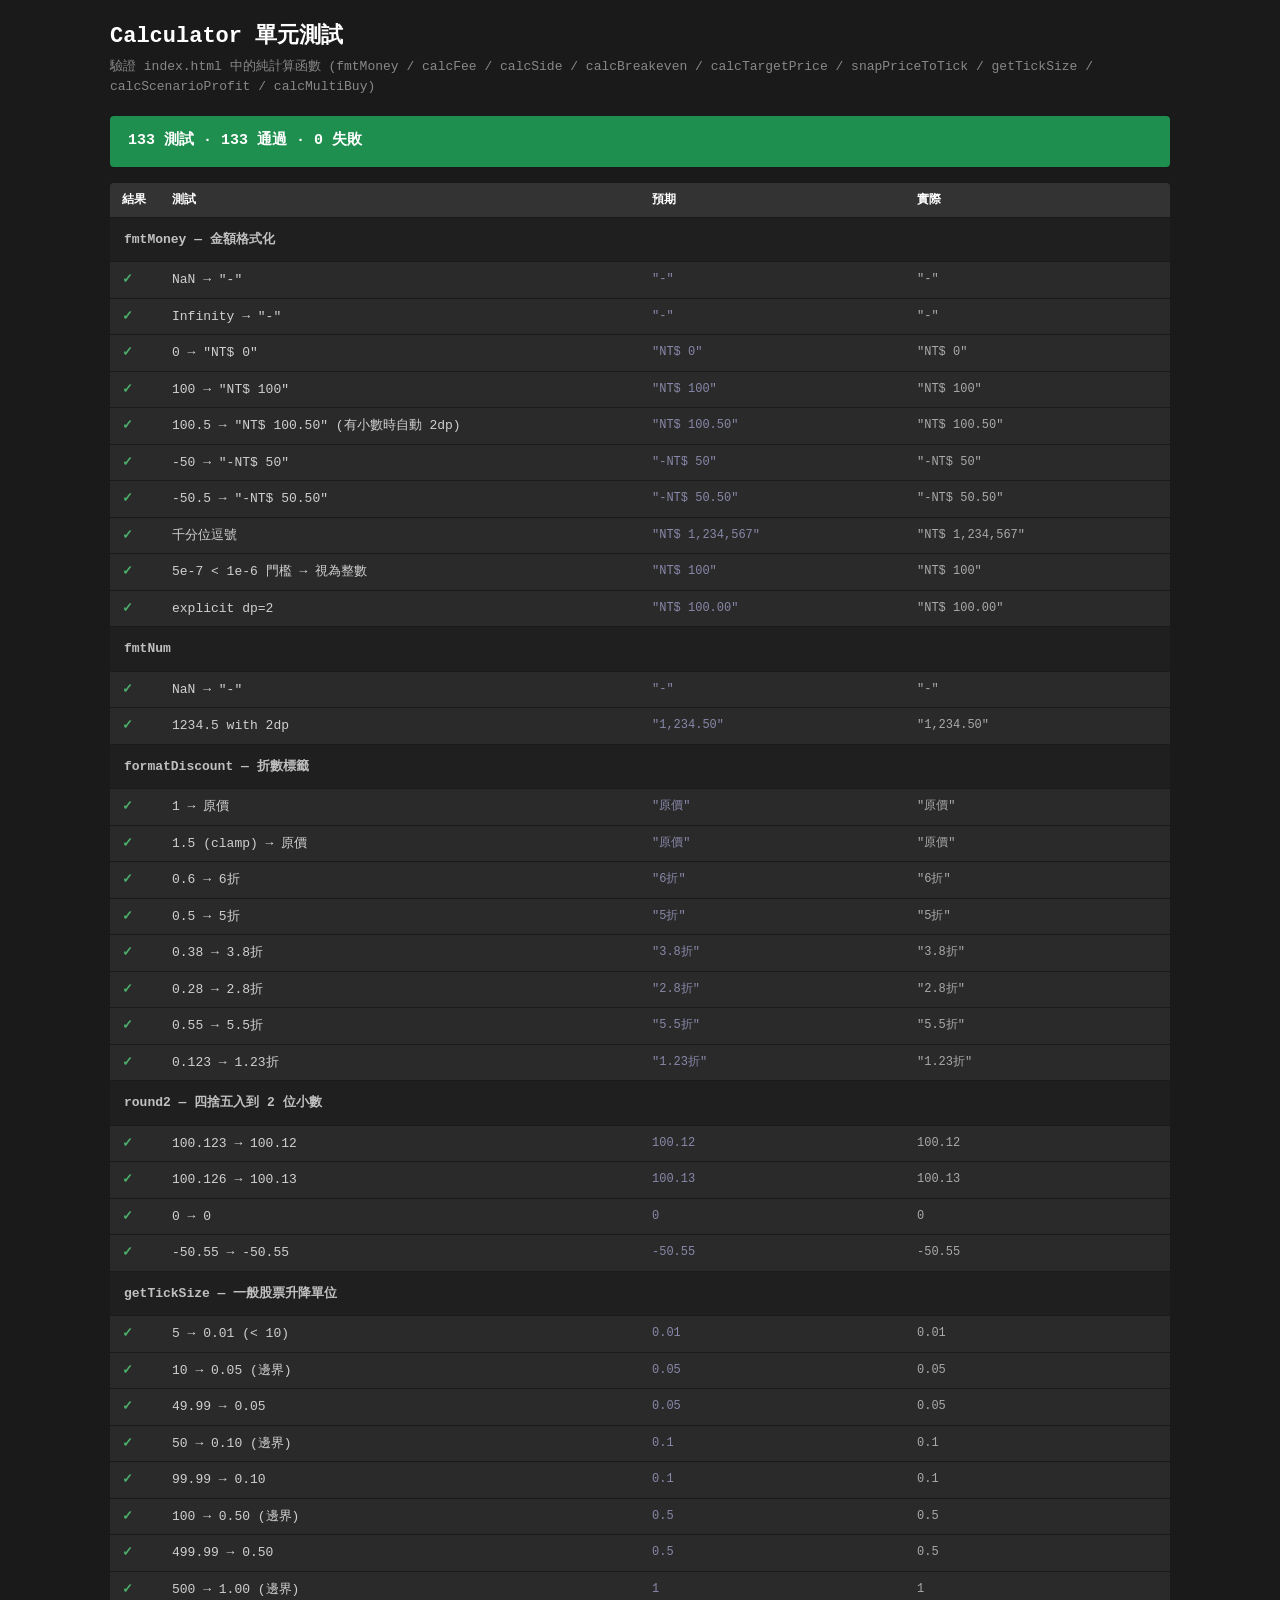
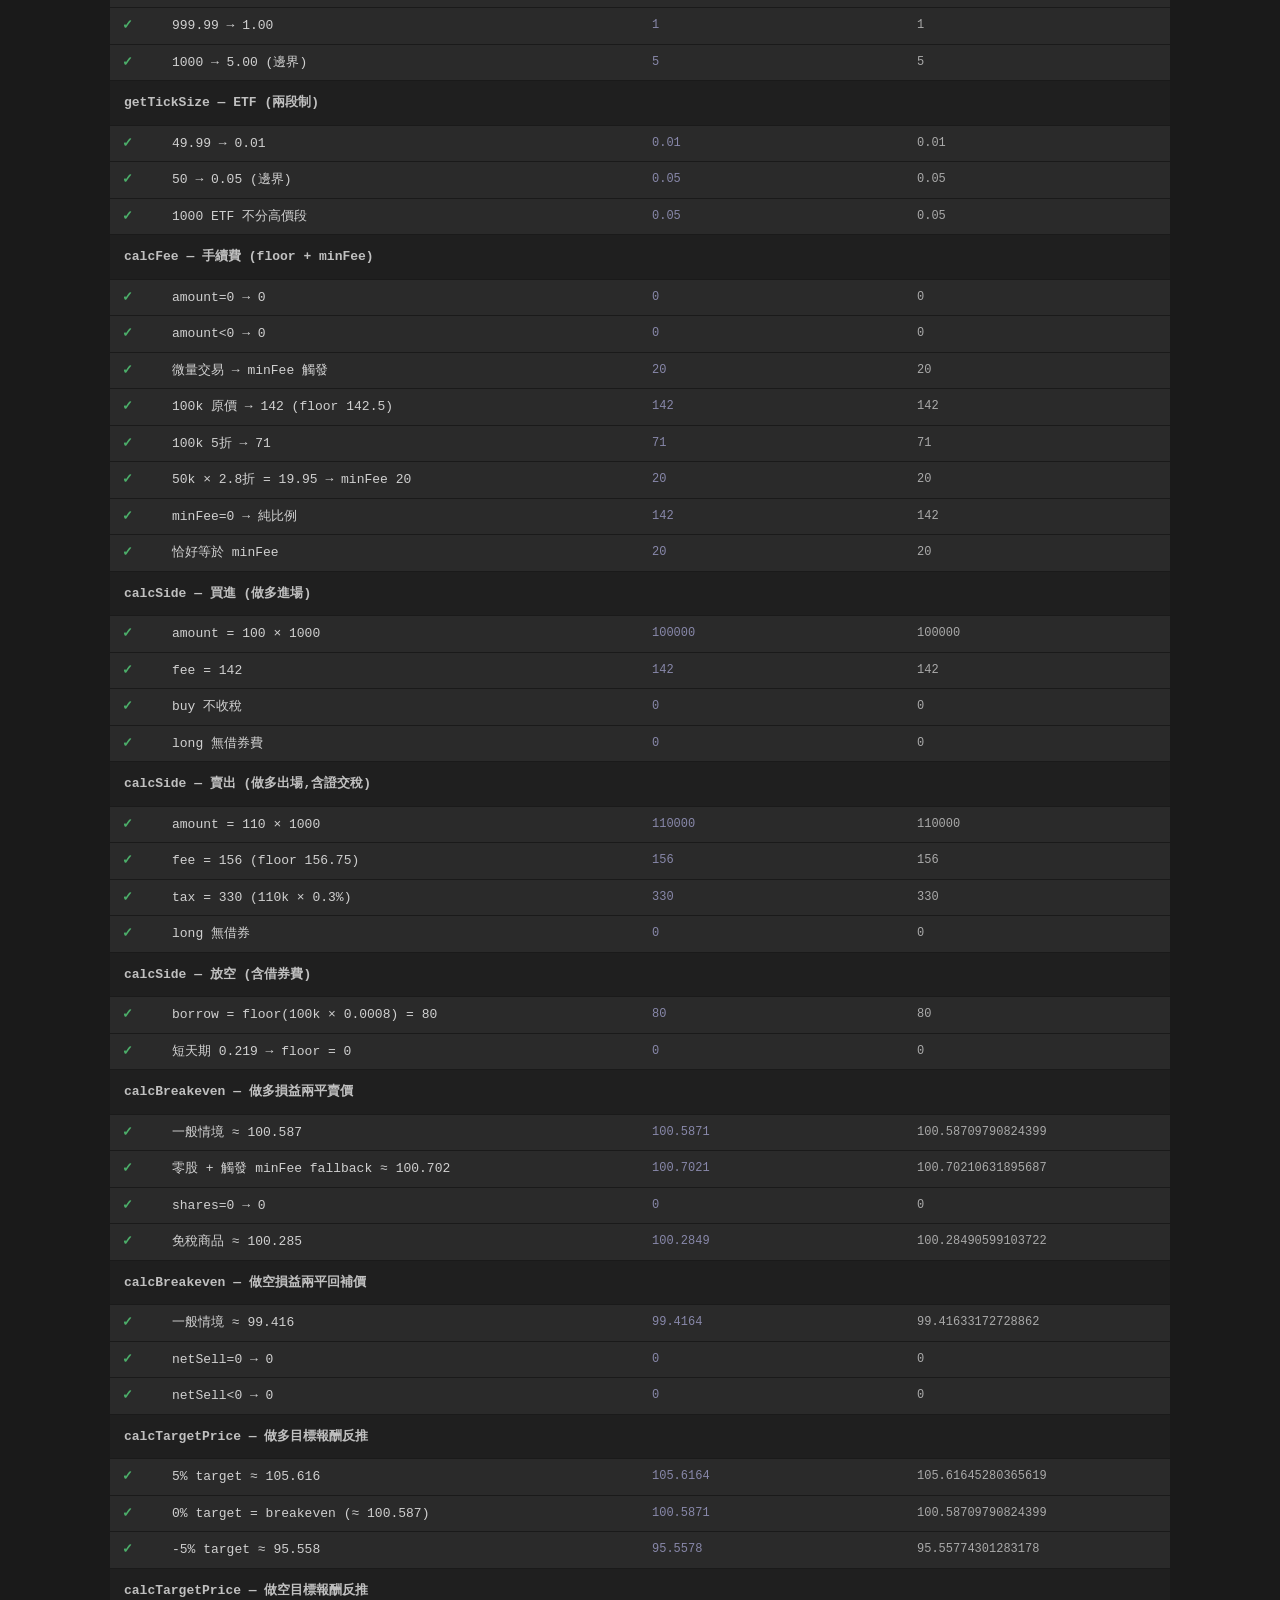
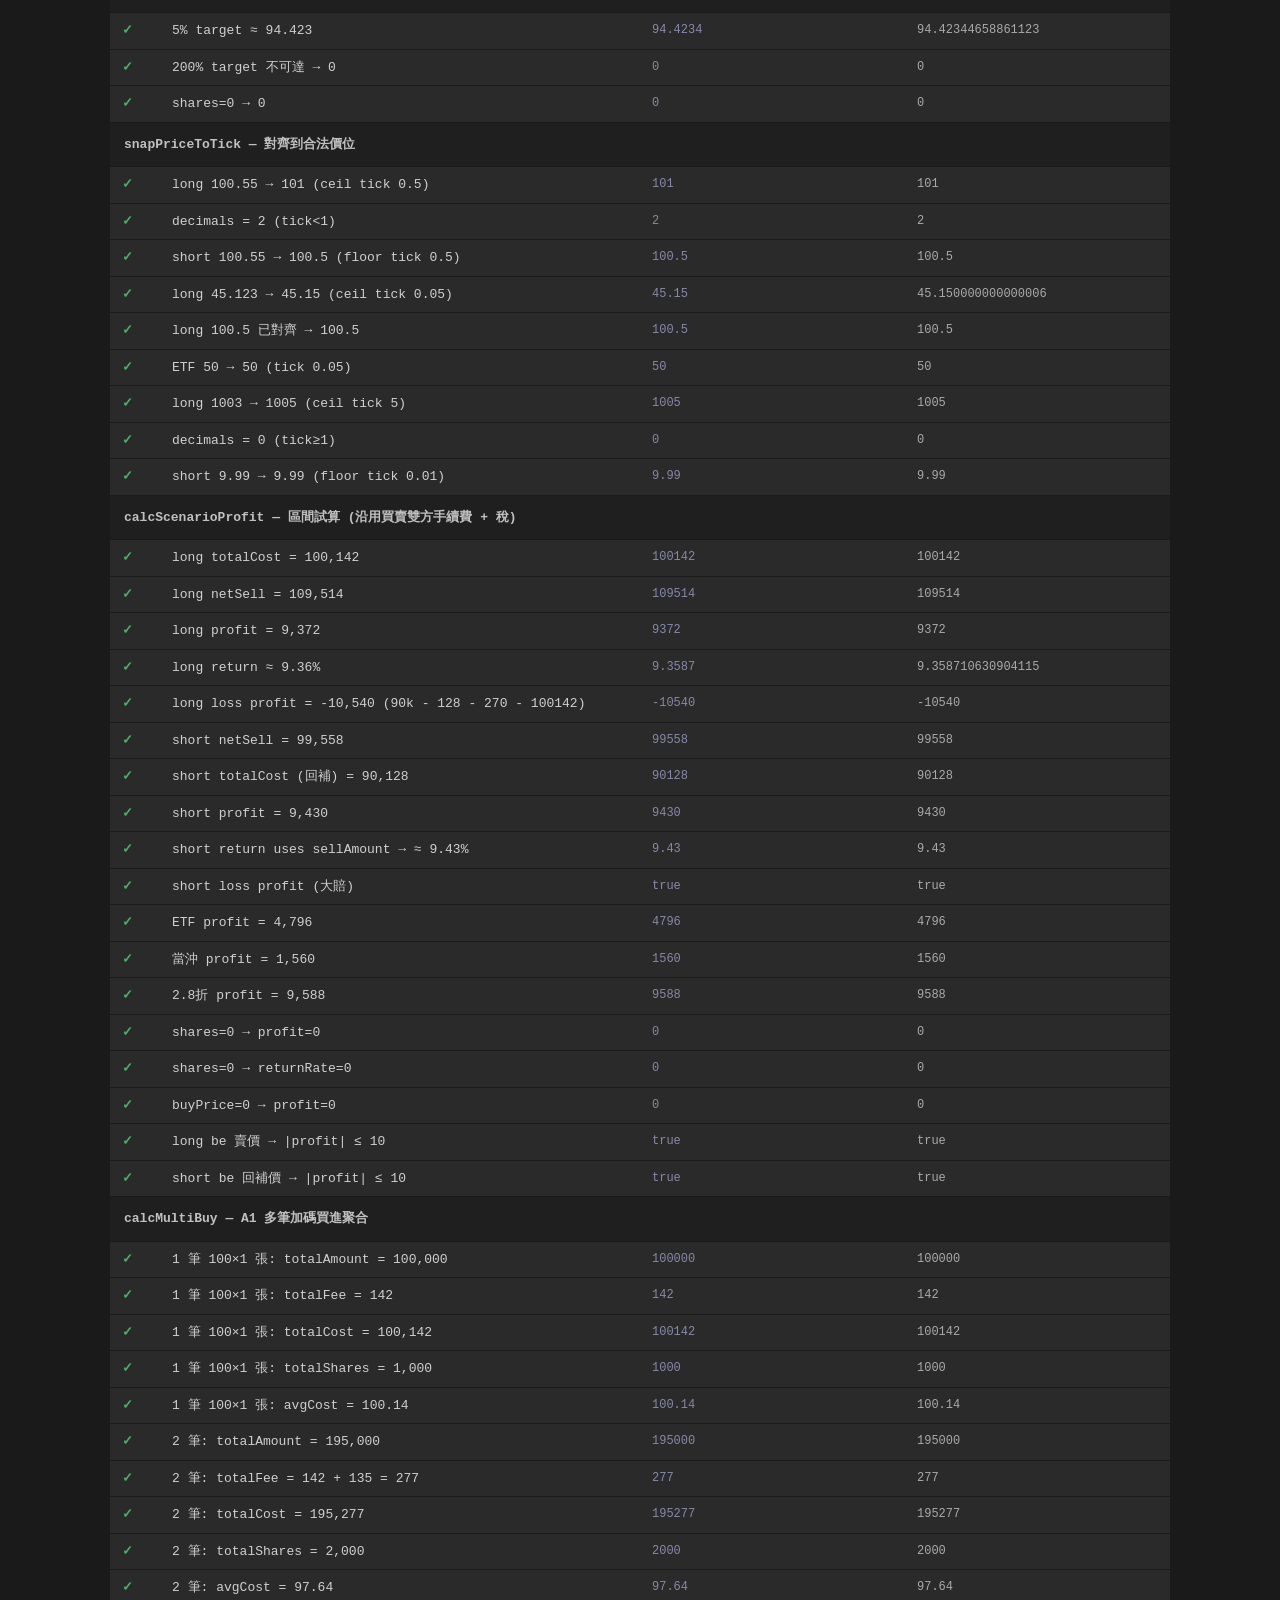
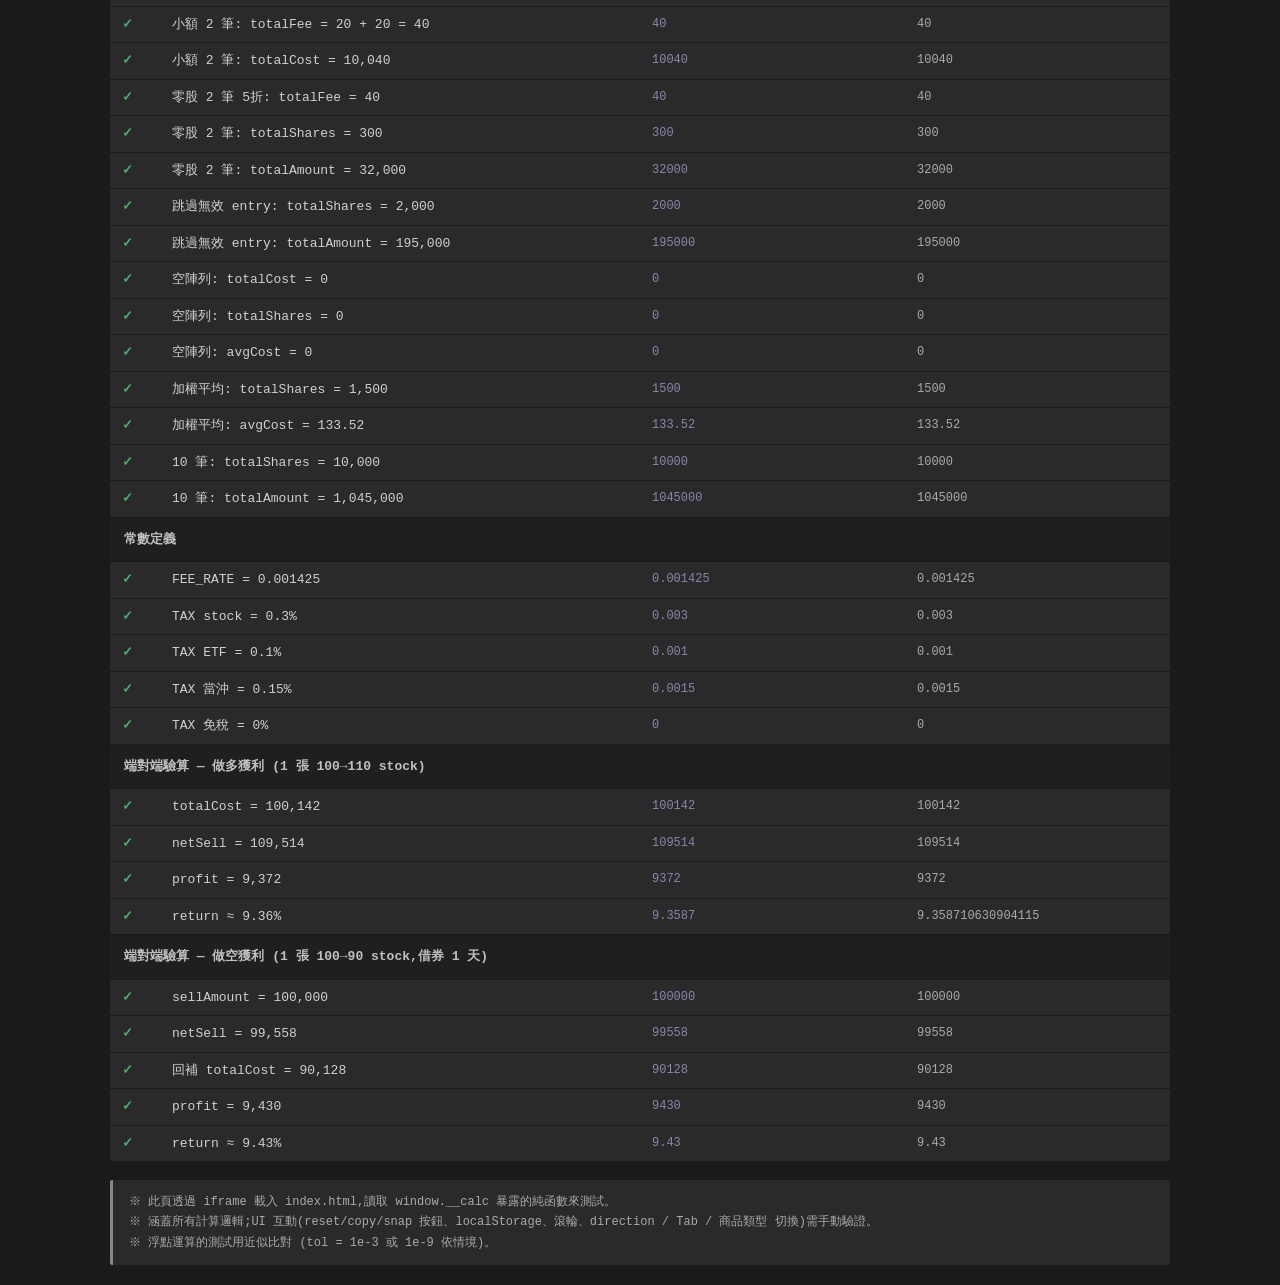
==== commit 04dd1e34: "feat: 多筆加碼買進與行動裝置 UX 改善 - 多筆加碼買進(1~10 筆),共用全域設定,顯示加權平均成本 - 行動 grid layout 對齊每筆;底部 sticky 結果列字體與高度加大 " ====
--- a/tests.html
+++ b/tests.html
@@ -59,7 +59,7 @@
 </head>
 <body>
 <h1>Calculator 單元測試</h1>
-<div class="subtitle">驗證 index.html 中的純計算函數 (fmtMoney / calcFee / calcSide / calcBreakeven / calcTargetPrice / snapPriceToTick / getTickSize / calcScenarioProfit)</div>
+<div class="subtitle">驗證 index.html 中的純計算函數 (fmtMoney / calcFee / calcSide / calcBreakeven / calcTargetPrice / snapPriceToTick / getTickSize / calcScenarioProfit / calcMultiBuy)</div>
 <div id="summary" class="summary loading">載入中…</div>
 <table>
   <thead>
@@ -131,6 +131,7 @@
   function runTests(C) {
     const { fmtNum, fmtMoney, round2, getTickSize, formatDiscount, calcFee, calcSide,
             calcBreakeven, calcTargetPrice, snapPriceToTick, calcScenarioProfit,
+            calcMultiBuy,
             FEE_RATE, TAX_RATES } = C;
 
     // ============================================================
@@ -420,6 +421,78 @@
       const be = calcBreakeven({ netSell: 99558, shares: 1000, discount: 1, minFee: 20, taxRate: 0.003, dir: 'short' });
       const r = calcScenarioProfit({ buyPrice: round2(be), sellPrice: 100, shares: 1000, discount: 1, minFee: 20, taxRate: 0.003, borrowEffRate: 0.0008/365, dir: 'short' });
       assert('short be 回補價 → |profit| ≤ 10', Math.abs(r.profit) <= 10, true);
+    }
+
+    // ============================================================
+    group('calcMultiBuy — A1 多筆加碼買進聚合');
+    // ============================================================
+    {
+      // 1) 單筆等同 calcSide
+      const r1 = calcMultiBuy([{ price: 100, qty: 1 }], 1000, 1, 20, 0.003);
+      assert('1 筆 100×1 張: totalAmount = 100,000', r1.totalAmount, 100000);
+      assert('1 筆 100×1 張: totalFee = 142', r1.totalFee, 142);
+      assert('1 筆 100×1 張: totalCost = 100,142', r1.totalCost, 100142);
+      assert('1 筆 100×1 張: totalShares = 1,000', r1.totalShares, 1000);
+      assert('1 筆 100×1 張: avgCost = 100.14', r1.avgCost, 100.14);
+    }
+    {
+      // 2) 雙筆加碼:每筆獨立適用最低手續費
+      const r2 = calcMultiBuy([{ price: 100, qty: 1 }, { price: 95, qty: 1 }], 1000, 1, 20, 0.003);
+      assert('2 筆: totalAmount = 195,000', r2.totalAmount, 195000);
+      assert('2 筆: totalFee = 142 + 135 = 277', r2.totalFee, 277);
+      assert('2 筆: totalCost = 195,277', r2.totalCost, 195277);
+      assert('2 筆: totalShares = 2,000', r2.totalShares, 2000);
+      assert('2 筆: avgCost = 97.64', r2.avgCost, 97.64);
+    }
+    {
+      // 3) 最低手續費門檻:小額交易,每筆獨立適用 minFee
+      const r3 = calcMultiBuy([{ price: 5, qty: 1 }, { price: 5, qty: 1 }], 1000, 1, 20, 0.003);
+      // 5000 × 0.001425 = 7.125 → 7 < 20 → minFee=20 適用,每筆 20
+      assert('小額 2 筆: totalFee = 20 + 20 = 40', r3.totalFee, 40);
+      assert('小額 2 筆: totalCost = 10,040', r3.totalCost, 10040);
+    }
+    {
+      // 4) 折扣套用 + 零股
+      const r4 = calcMultiBuy([{ price: 100, qty: 100 }, { price: 110, qty: 200 }], 1, 0.5, 20, 0.003);
+      // entry 1: 100×100 = 10,000 × 0.001425 × 0.5 = 7.125 → 7 < 20 → minFee 20
+      // entry 2: 110×200 = 22,000 × 0.001425 × 0.5 = 15.675 → 15 < 20 → minFee 20
+      assert('零股 2 筆 5折: totalFee = 40', r4.totalFee, 40);
+      assert('零股 2 筆: totalShares = 300', r4.totalShares, 300);
+      assert('零股 2 筆: totalAmount = 32,000', r4.totalAmount, 32000);
+    }
+    {
+      // 5) 無效 entry (price≤0 或 qty≤0) 自動跳過
+      const r5 = calcMultiBuy(
+        [{ price: 100, qty: 1 }, { price: 0, qty: 1 }, { price: 100, qty: 0 }, { price: 95, qty: 1 }],
+        1000, 1, 20, 0.003,
+      );
+      assert('跳過無效 entry: totalShares = 2,000', r5.totalShares, 2000);
+      assert('跳過無效 entry: totalAmount = 195,000', r5.totalAmount, 195000);
+    }
+    {
+      // 6) 空陣列 → 全 0
+      const r6 = calcMultiBuy([], 1000, 1, 20, 0.003);
+      assert('空陣列: totalCost = 0', r6.totalCost, 0);
+      assert('空陣列: totalShares = 0', r6.totalShares, 0);
+      assert('空陣列: avgCost = 0', r6.avgCost, 0);
+    }
+    {
+      // 7) 加權平均成本驗算 — 不同價量
+      // entry 1: 100×1000 股 = 100,000 + 142 = 100,142
+      // entry 2: 200×500 股 = 100,000 + 142 = 100,142
+      // total cost = 200,284, total shares = 1,500
+      // avgCost = 200,284 / 1,500 = 133.5226... → round to 133.52
+      const r7 = calcMultiBuy([{ price: 100, qty: 1 }, { price: 200, qty: 0.5 }], 1000, 1, 20, 0.003);
+      assert('加權平均: totalShares = 1,500', r7.totalShares, 1500);
+      assert('加權平均: avgCost = 133.52', r7.avgCost, 133.52);
+    }
+    {
+      // 8) 10 筆 (上限) 仍能正確計算
+      const tenEntries = Array.from({ length: 10 }, (_, i) => ({ price: 100 + i, qty: 1 }));
+      const r8 = calcMultiBuy(tenEntries, 1000, 1, 20, 0.003);
+      // sum prices 100+101+...+109 = 1045, each × 1000 = sum amount = 1,045,000
+      assert('10 筆: totalShares = 10,000', r8.totalShares, 10000);
+      assert('10 筆: totalAmount = 1,045,000', r8.totalAmount, 1045000);
     }
 
     // ============================================================
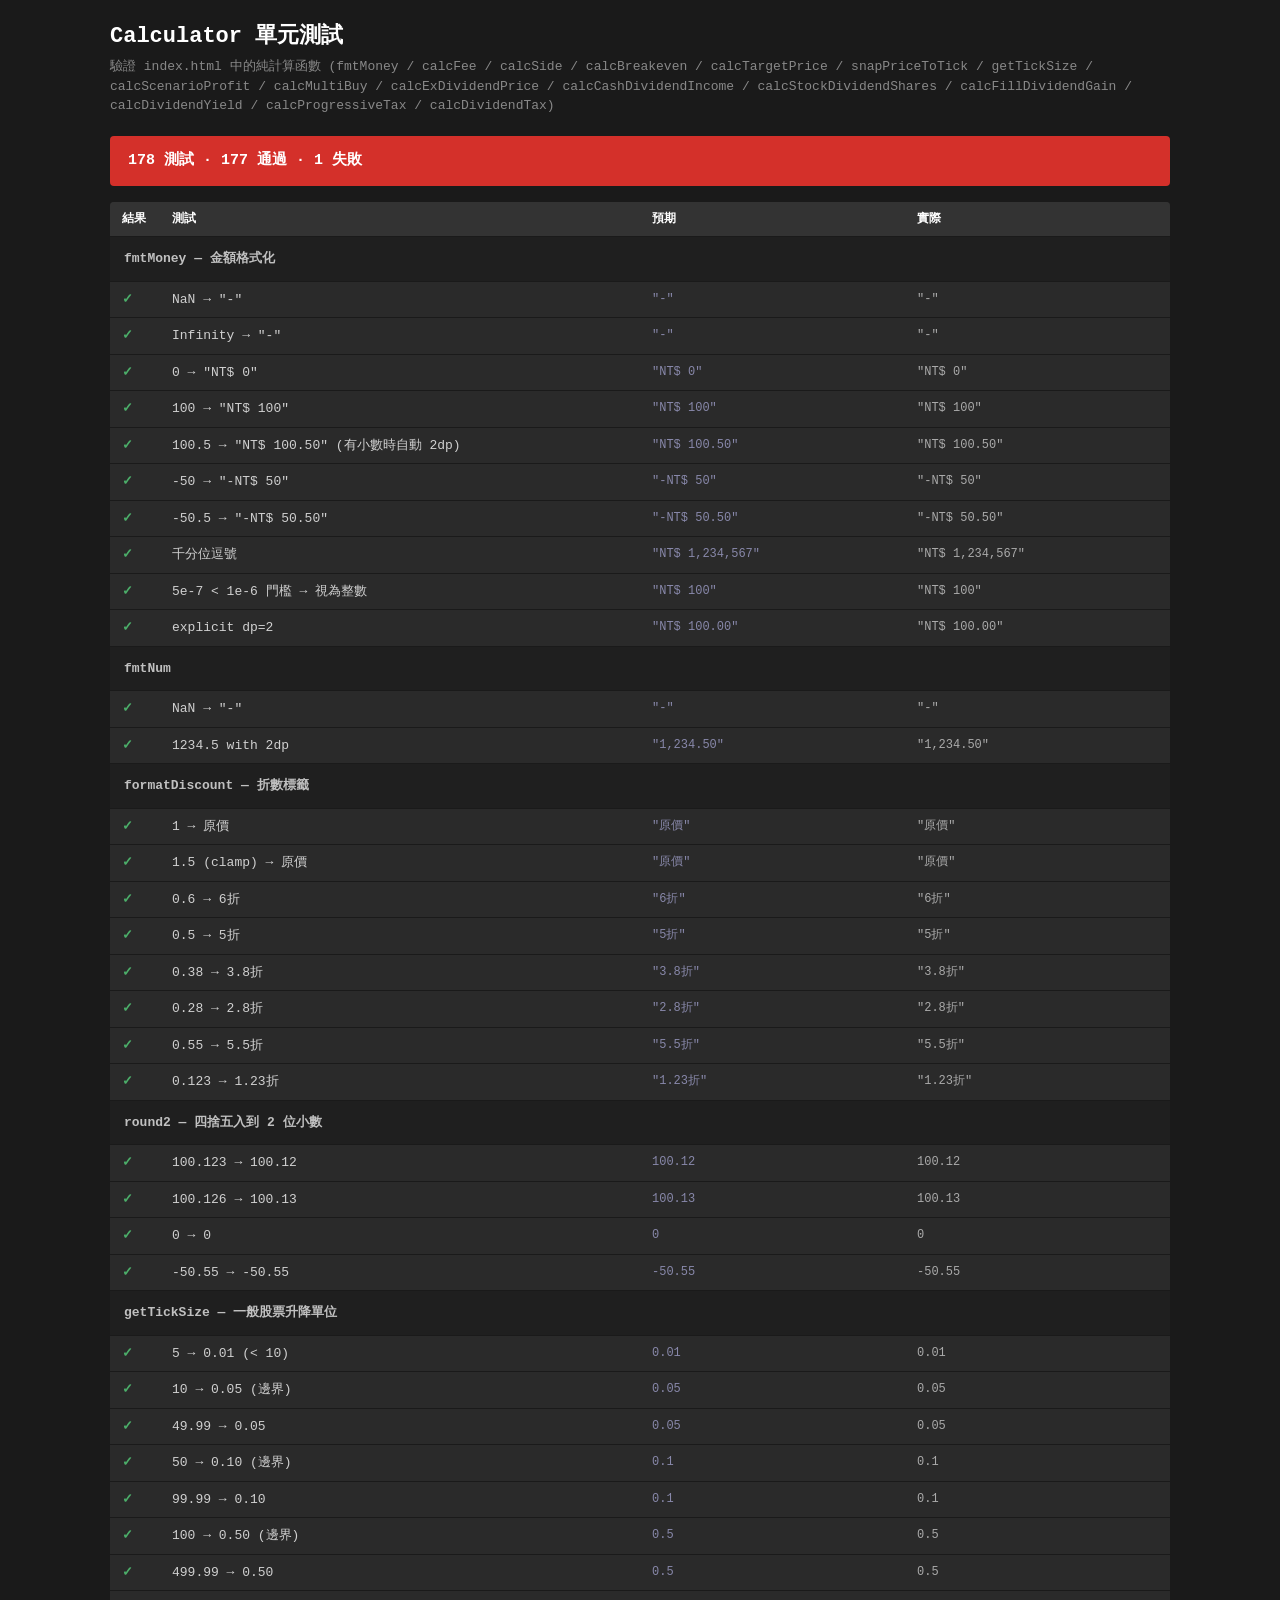
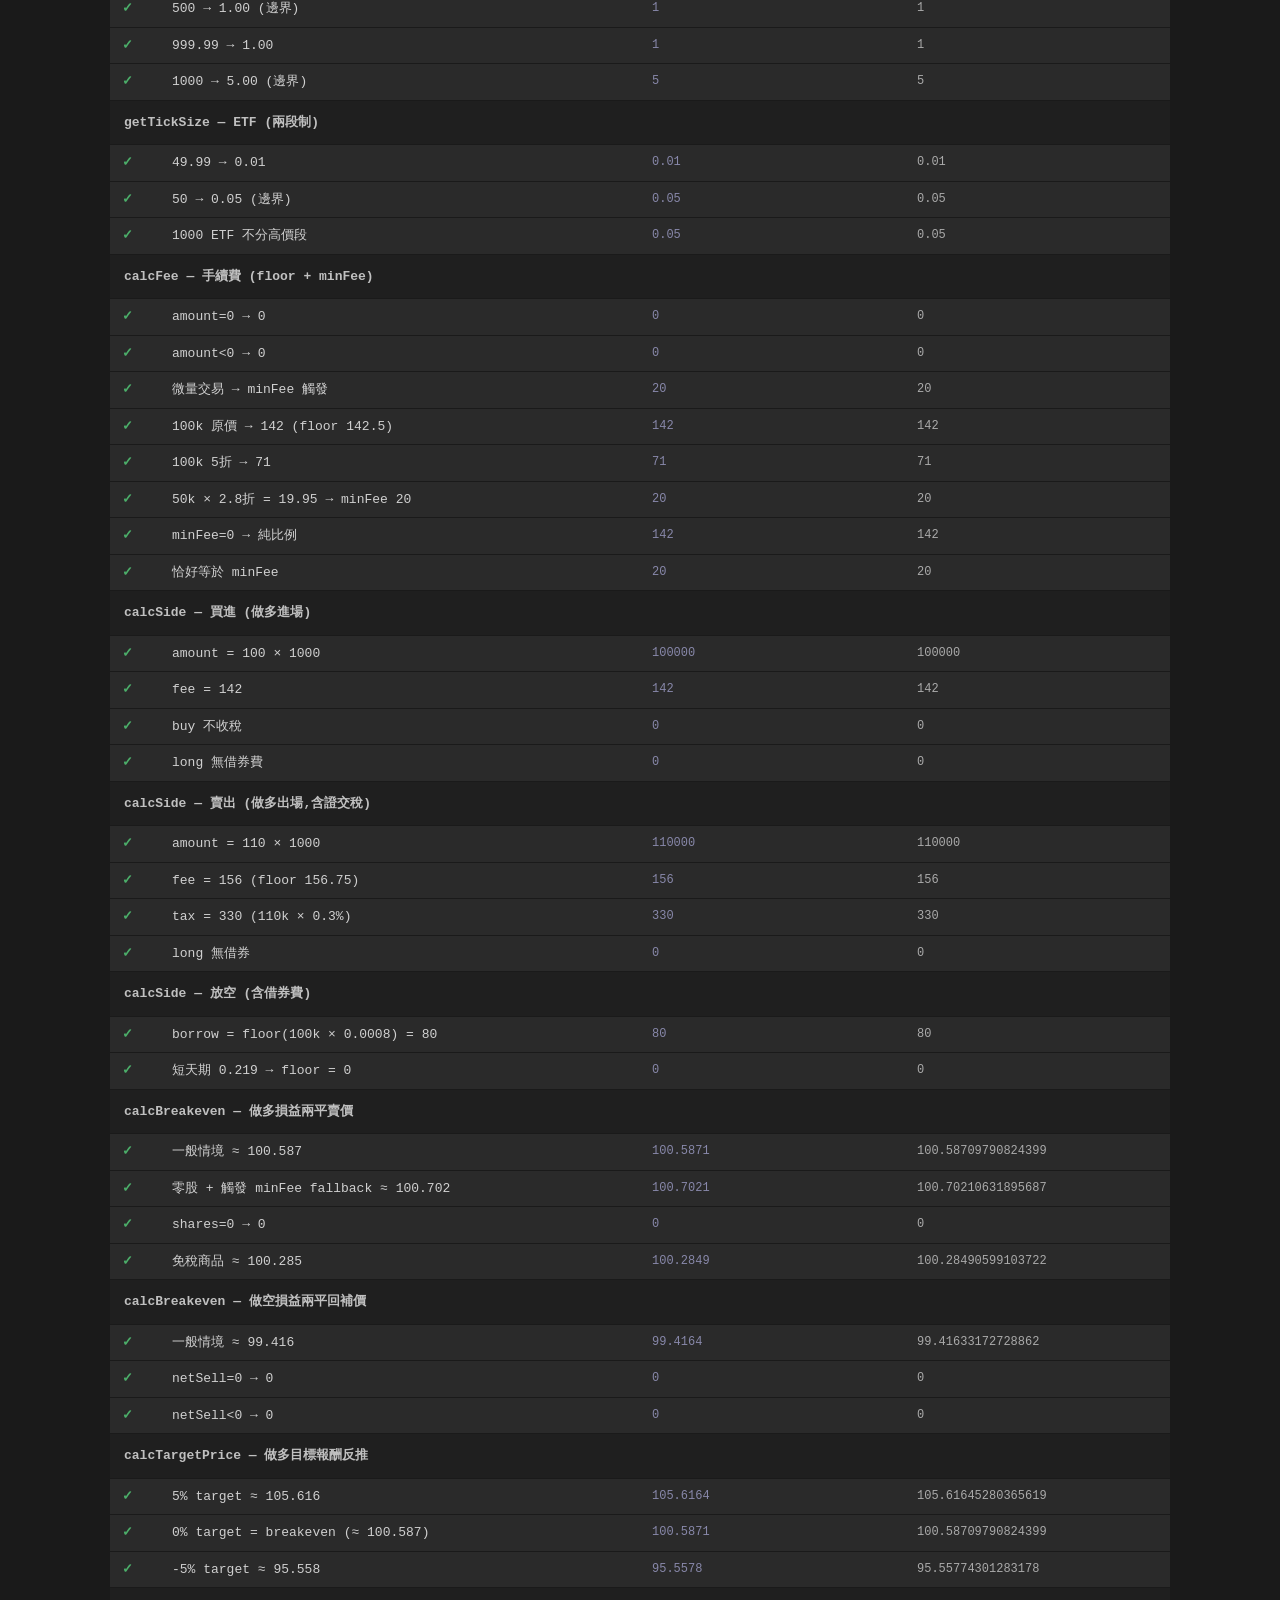
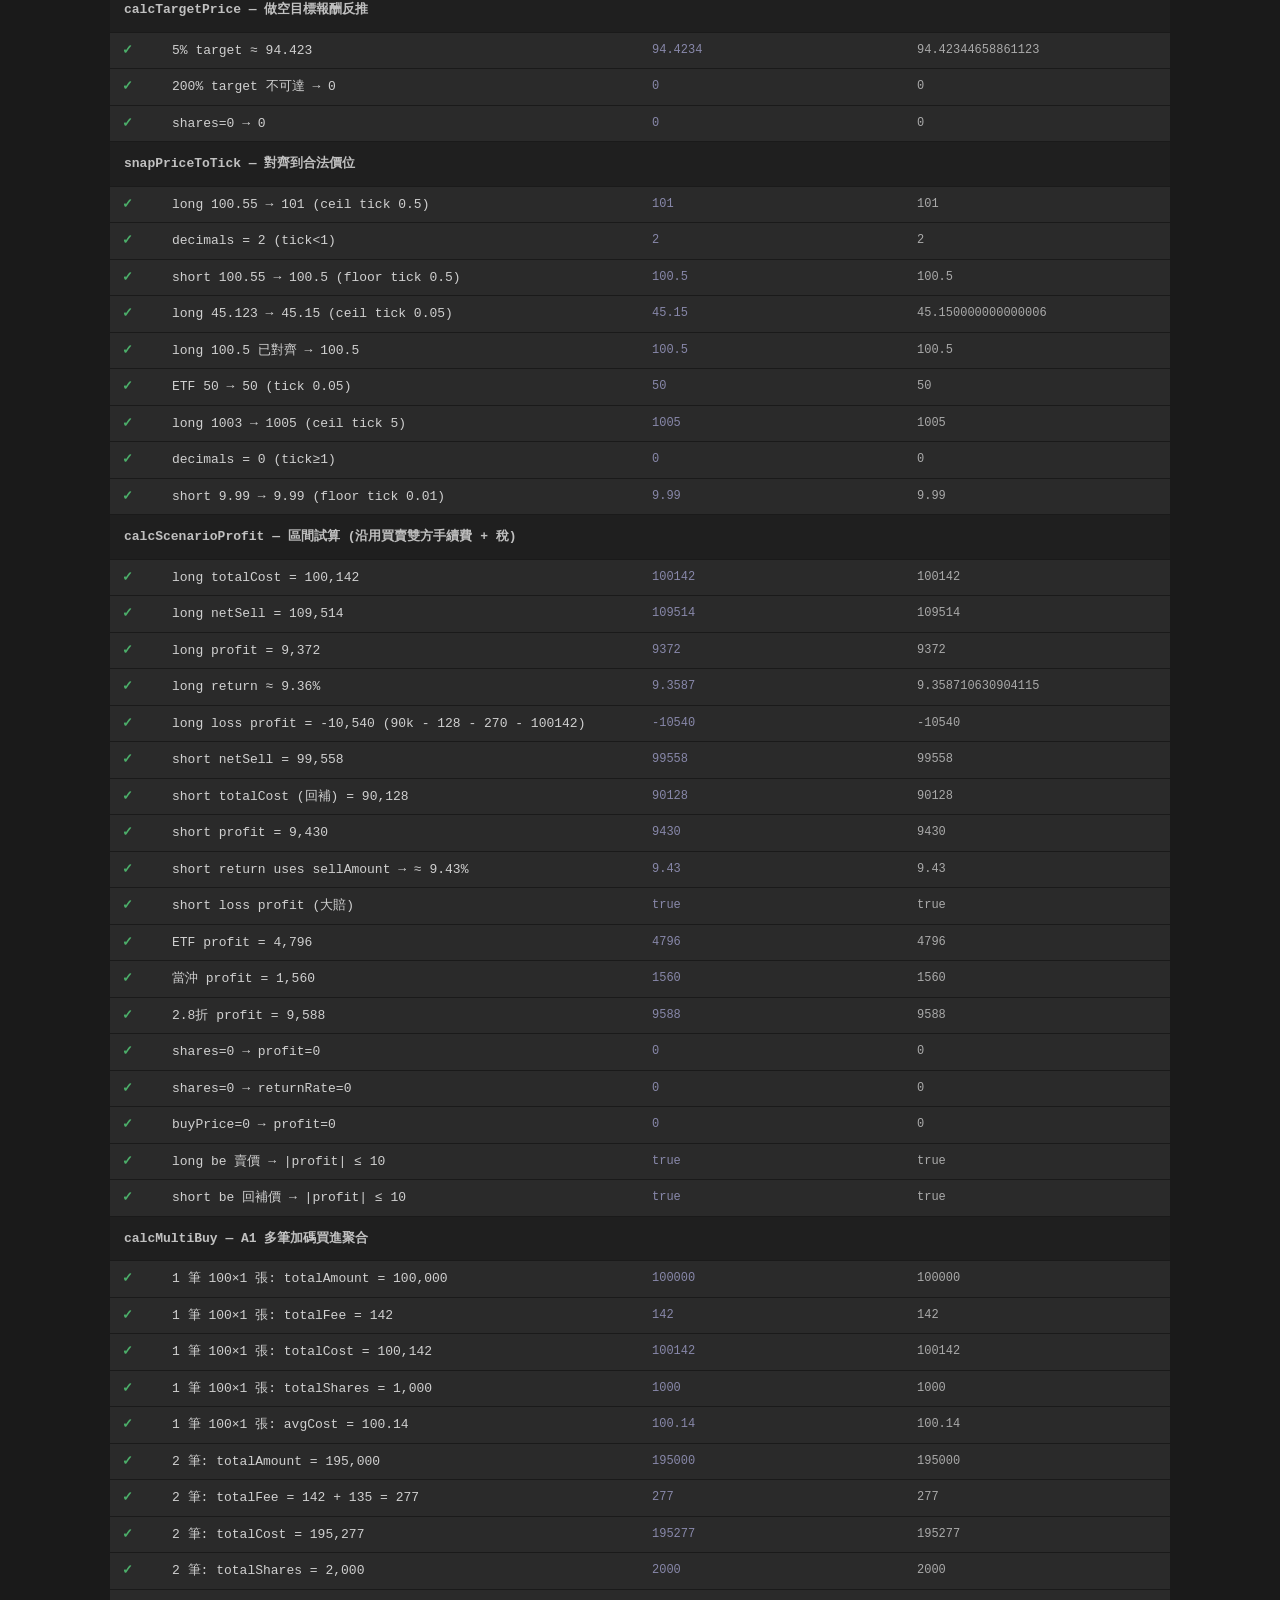
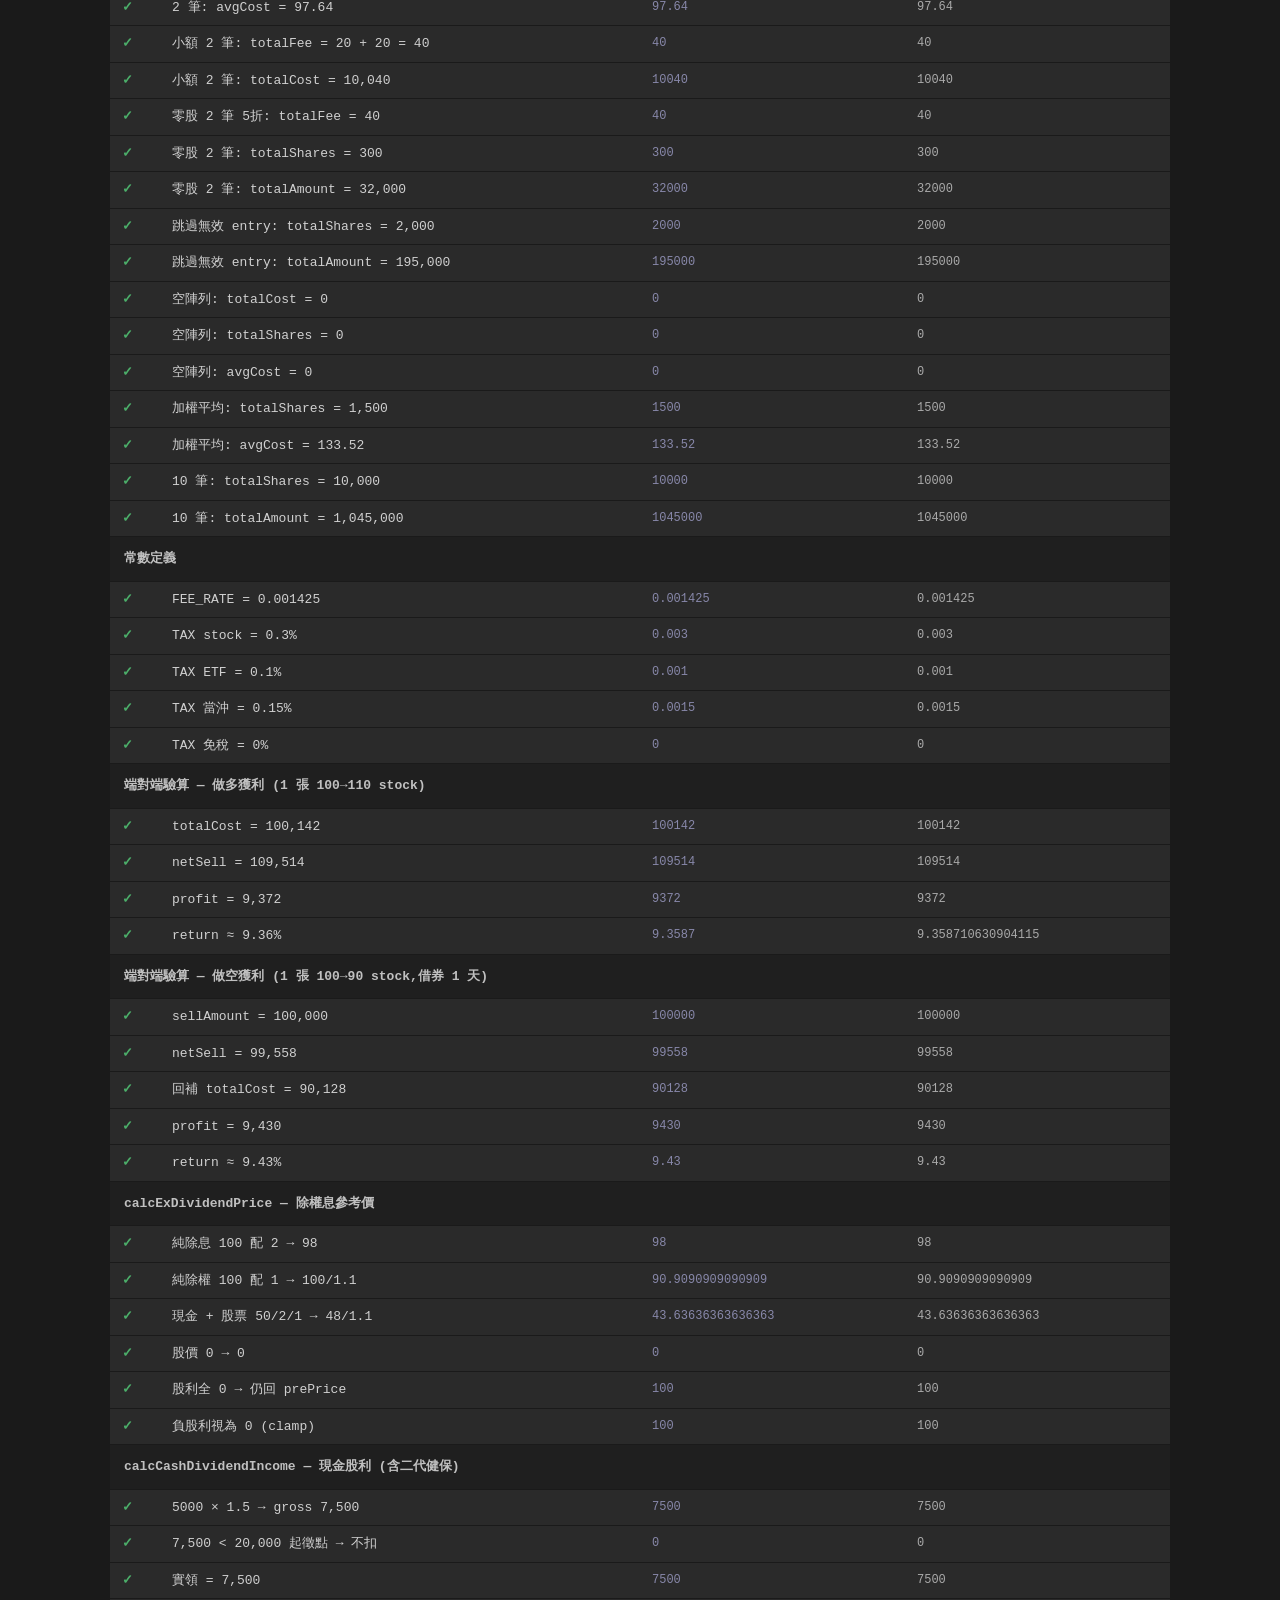
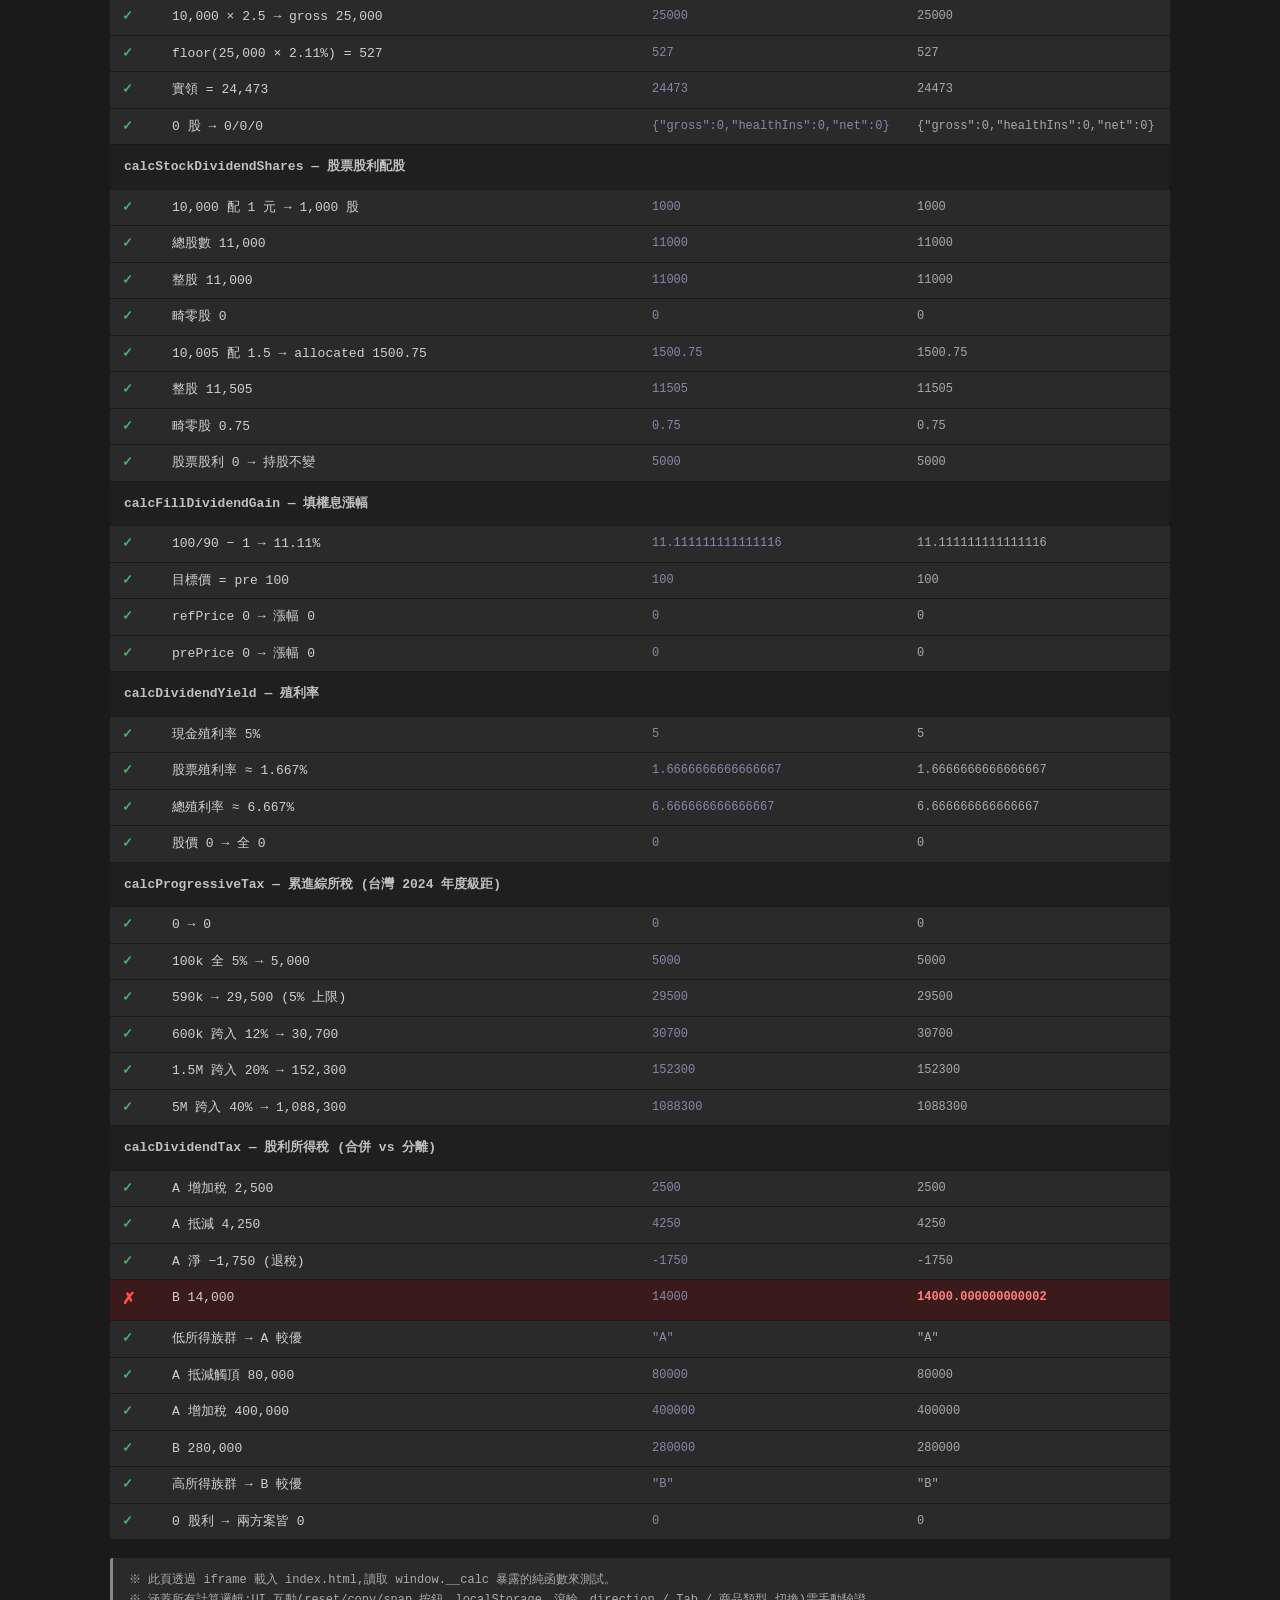
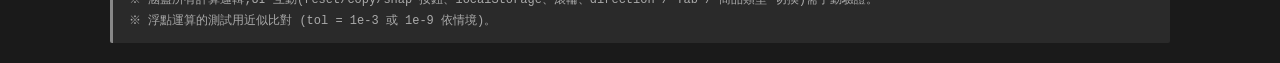
==== commit 2f952ef8: "feat: 除權息試算模式 頂部加模式切換鈕「交易試算 / 除權息試算」,各自獨立持久化。 除權息試算涵蓋參考價、配股配息(含二代健保補充保費)、填權息、 殖利率、股利所得稅 A/B 方案擇優(合併課" ====
--- a/tests.html
+++ b/tests.html
@@ -59,7 +59,7 @@
 </head>
 <body>
 <h1>Calculator 單元測試</h1>
-<div class="subtitle">驗證 index.html 中的純計算函數 (fmtMoney / calcFee / calcSide / calcBreakeven / calcTargetPrice / snapPriceToTick / getTickSize / calcScenarioProfit / calcMultiBuy)</div>
+<div class="subtitle">驗證 index.html 中的純計算函數 (fmtMoney / calcFee / calcSide / calcBreakeven / calcTargetPrice / snapPriceToTick / getTickSize / calcScenarioProfit / calcMultiBuy / calcExDividendPrice / calcCashDividendIncome / calcStockDividendShares / calcFillDividendGain / calcDividendYield / calcProgressiveTax / calcDividendTax)</div>
 <div id="summary" class="summary loading">載入中…</div>
 <table>
   <thead>
@@ -132,6 +132,8 @@
     const { fmtNum, fmtMoney, round2, getTickSize, formatDiscount, calcFee, calcSide,
             calcBreakeven, calcTargetPrice, snapPriceToTick, calcScenarioProfit,
             calcMultiBuy,
+            calcExDividendPrice, calcCashDividendIncome, calcStockDividendShares,
+            calcFillDividendGain, calcDividendYield, calcProgressiveTax, calcDividendTax,
             FEE_RATE, TAX_RATES } = C;
 
     // ============================================================
@@ -539,6 +541,112 @@
       assert('profit = 9,430', profit, 9430);
       assert('return ≈ 9.43%', returnRate, 9.43, { approx: true, tol: 0.01 });
     }
+
+    // ============================================================
+    group('calcExDividendPrice — 除權息參考價');
+    // ============================================================
+    assert('純除息 100 配 2 → 98', calcExDividendPrice(100, 2, 0), 98);
+    assert('純除權 100 配 1 → 100/1.1', calcExDividendPrice(100, 0, 1), 100/1.1, { approx: true, tol: 1e-6 });
+    assert('現金 + 股票 50/2/1 → 48/1.1', calcExDividendPrice(50, 2, 1), 48/1.1, { approx: true, tol: 1e-6 });
+    assert('股價 0 → 0', calcExDividendPrice(0, 2, 0), 0);
+    assert('股利全 0 → 仍回 prePrice', calcExDividendPrice(100, 0, 0), 100);
+    assert('負股利視為 0 (clamp)', calcExDividendPrice(100, -1, 0), 100);
+
+    // ============================================================
+    group('calcCashDividendIncome — 現金股利 (含二代健保)');
+    // ============================================================
+    {
+      const r = calcCashDividendIncome(5000, 1.5, 0.0211, 20000);
+      assert('5000 × 1.5 → gross 7,500', r.gross, 7500);
+      assert('7,500 < 20,000 起徵點 → 不扣', r.healthIns, 0);
+      assert('實領 = 7,500', r.net, 7500);
+    }
+    {
+      const r = calcCashDividendIncome(10000, 2.5, 0.0211, 20000);
+      assert('10,000 × 2.5 → gross 25,000', r.gross, 25000);
+      assert('floor(25,000 × 2.11%) = 527', r.healthIns, 527);
+      assert('實領 = 24,473', r.net, 24473);
+    }
+    {
+      const r = calcCashDividendIncome(0, 5, 0.0211, 20000);
+      assert('0 股 → 0/0/0', r, { gross: 0, healthIns: 0, net: 0 });
+    }
+
+    // ============================================================
+    group('calcStockDividendShares — 股票股利配股');
+    // ============================================================
+    {
+      const r = calcStockDividendShares(10000, 1);
+      assert('10,000 配 1 元 → 1,000 股', r.allocated, 1000);
+      assert('總股數 11,000', r.totalShares, 11000);
+      assert('整股 11,000', r.wholeShares, 11000);
+      assert('畸零股 0', r.fractionalShares, 0);
+    }
+    {
+      const r = calcStockDividendShares(10005, 1.5);
+      assert('10,005 配 1.5 → allocated 1500.75', r.allocated, 1500.75, { approx: true, tol: 1e-6 });
+      assert('整股 11,505', r.wholeShares, 11505);
+      assert('畸零股 0.75', r.fractionalShares, 0.75, { approx: true, tol: 1e-6 });
+    }
+    assert('股票股利 0 → 持股不變', calcStockDividendShares(5000, 0).totalShares, 5000);
+
+    // ============================================================
+    group('calcFillDividendGain — 填權息漲幅');
+    // ============================================================
+    {
+      const r = calcFillDividendGain(100, 90);
+      assert('100/90 − 1 → 11.11%', r.gainPct, (100/90 - 1) * 100, { approx: true, tol: 1e-6 });
+      assert('目標價 = pre 100', r.targetPrice, 100);
+    }
+    assert('refPrice 0 → 漲幅 0', calcFillDividendGain(100, 0).gainPct, 0);
+    assert('prePrice 0 → 漲幅 0', calcFillDividendGain(0, 90).gainPct, 0);
+
+    // ============================================================
+    group('calcDividendYield — 殖利率');
+    // ============================================================
+    {
+      const r = calcDividendYield(3, 1, 60);
+      assert('現金殖利率 5%', r.cash, 5);
+      assert('股票殖利率 ≈ 1.667%', r.stock, 100/60, { approx: true, tol: 1e-6 });
+      assert('總殖利率 ≈ 6.667%', r.total, 5 + 100/60, { approx: true, tol: 1e-6 });
+    }
+    assert('股價 0 → 全 0', calcDividendYield(3, 1, 0).total, 0);
+
+    // ============================================================
+    group('calcProgressiveTax — 累進綜所稅 (台灣 2024 年度級距)');
+    // ============================================================
+    assert('0 → 0', calcProgressiveTax(0), 0);
+    assert('100k 全 5% → 5,000', calcProgressiveTax(100000), 5000);
+    assert('590k → 29,500 (5% 上限)', calcProgressiveTax(590000), 29500);
+    assert('600k 跨入 12% → 30,700', calcProgressiveTax(600000), 30700, { approx: true, tol: 0.5 });
+    assert('1.5M 跨入 20% → 152,300', calcProgressiveTax(1500000), 152300, { approx: true, tol: 0.5 });
+    assert('5M 跨入 40% → 1,088,300', calcProgressiveTax(5000000), 1088300, { approx: true, tol: 1 });
+
+    // ============================================================
+    group('calcDividendTax — 股利所得稅 (合併 vs 分離)');
+    // ============================================================
+    {
+      // 股利 50k + 其他所得 500k → 全部仍 < 590k 級距上限,均 5%
+      // A: addTax = 50k × 5% = 2,500;抵減 = 50k × 8.5% = 4,250;netA = -1,750 (退稅)
+      // B: 50k × 28% = 14,000
+      const r = calcDividendTax(50000, 500000);
+      assert('A 增加稅 2,500', r.methodA.additionalTax, 2500, { approx: true, tol: 0.5 });
+      assert('A 抵減 4,250', r.methodA.credit, 4250);
+      assert('A 淨 −1,750 (退稅)', r.methodA.netTax, -1750, { approx: true, tol: 0.5 });
+      assert('B 14,000', r.methodB.netTax, 14000);
+      assert('低所得族群 → A 較優', r.better, 'A');
+    }
+    {
+      // 股利 1M + 其他所得 5M → 加進去後 6M 仍在 40% 級距 (≤ 7.47M)
+      // A: addTax = 1M × 40% = 400,000;抵減觸頂 80,000;netA = 320,000
+      // B: 1M × 28% = 280,000
+      const r = calcDividendTax(1000000, 5000000);
+      assert('A 抵減觸頂 80,000', r.methodA.credit, 80000);
+      assert('A 增加稅 400,000', r.methodA.additionalTax, 400000, { approx: true, tol: 1 });
+      assert('B 280,000', r.methodB.netTax, 280000);
+      assert('高所得族群 → B 較優', r.better, 'B');
+    }
+    assert('0 股利 → 兩方案皆 0', calcDividendTax(0, 500000).methodA.netTax, 0);
   }
 
   function render() {
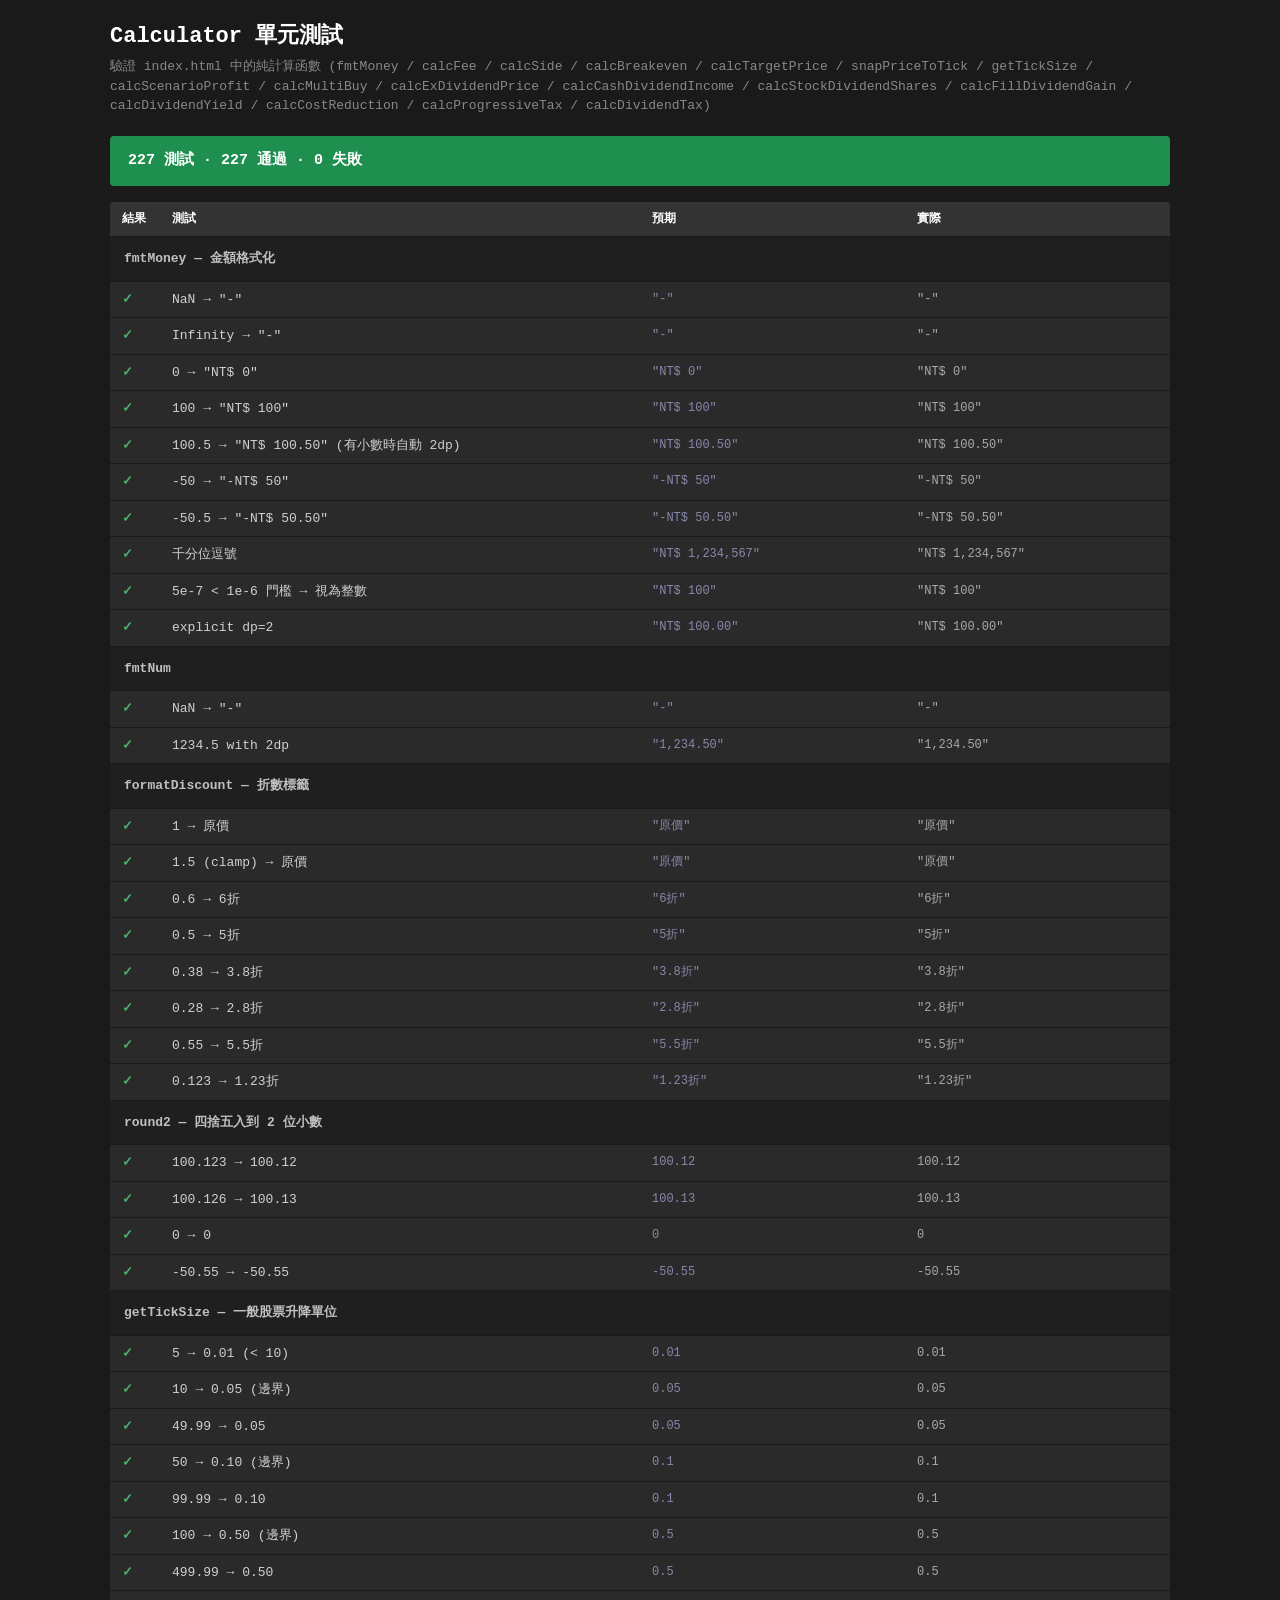
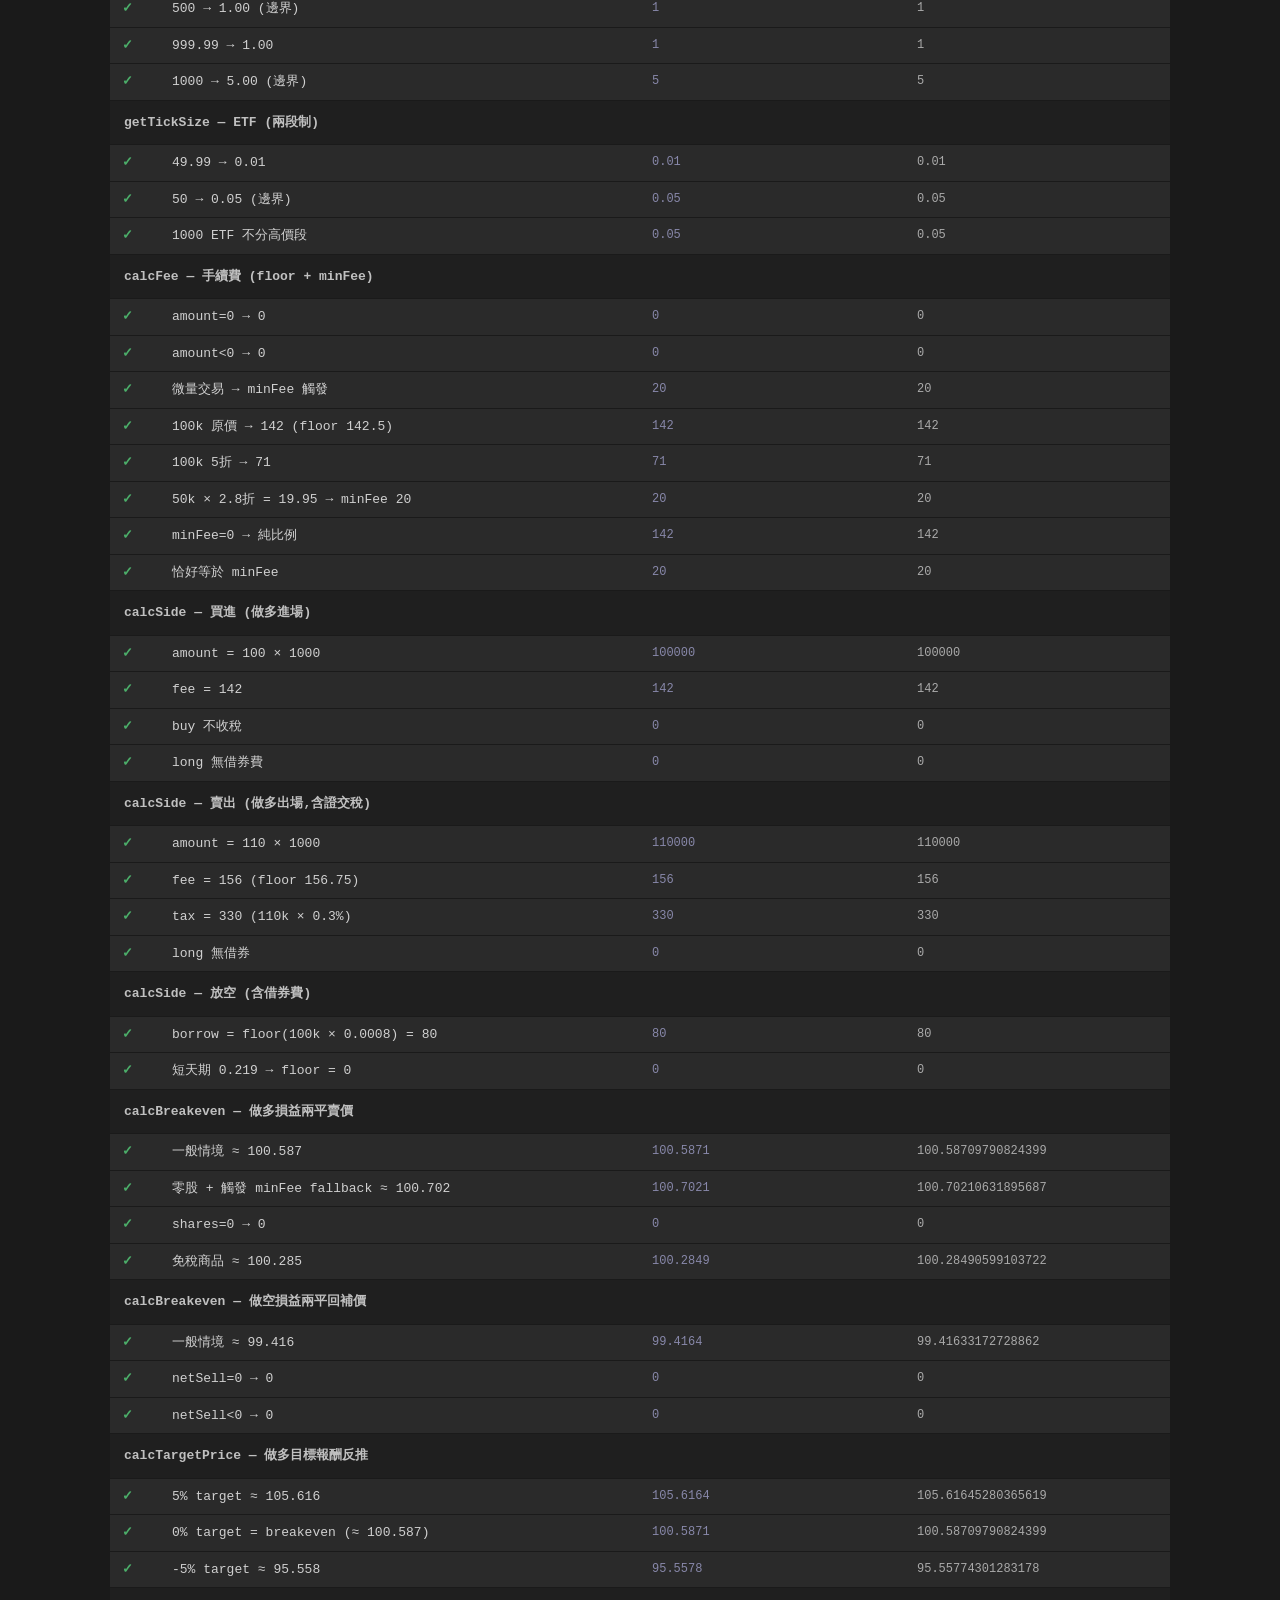
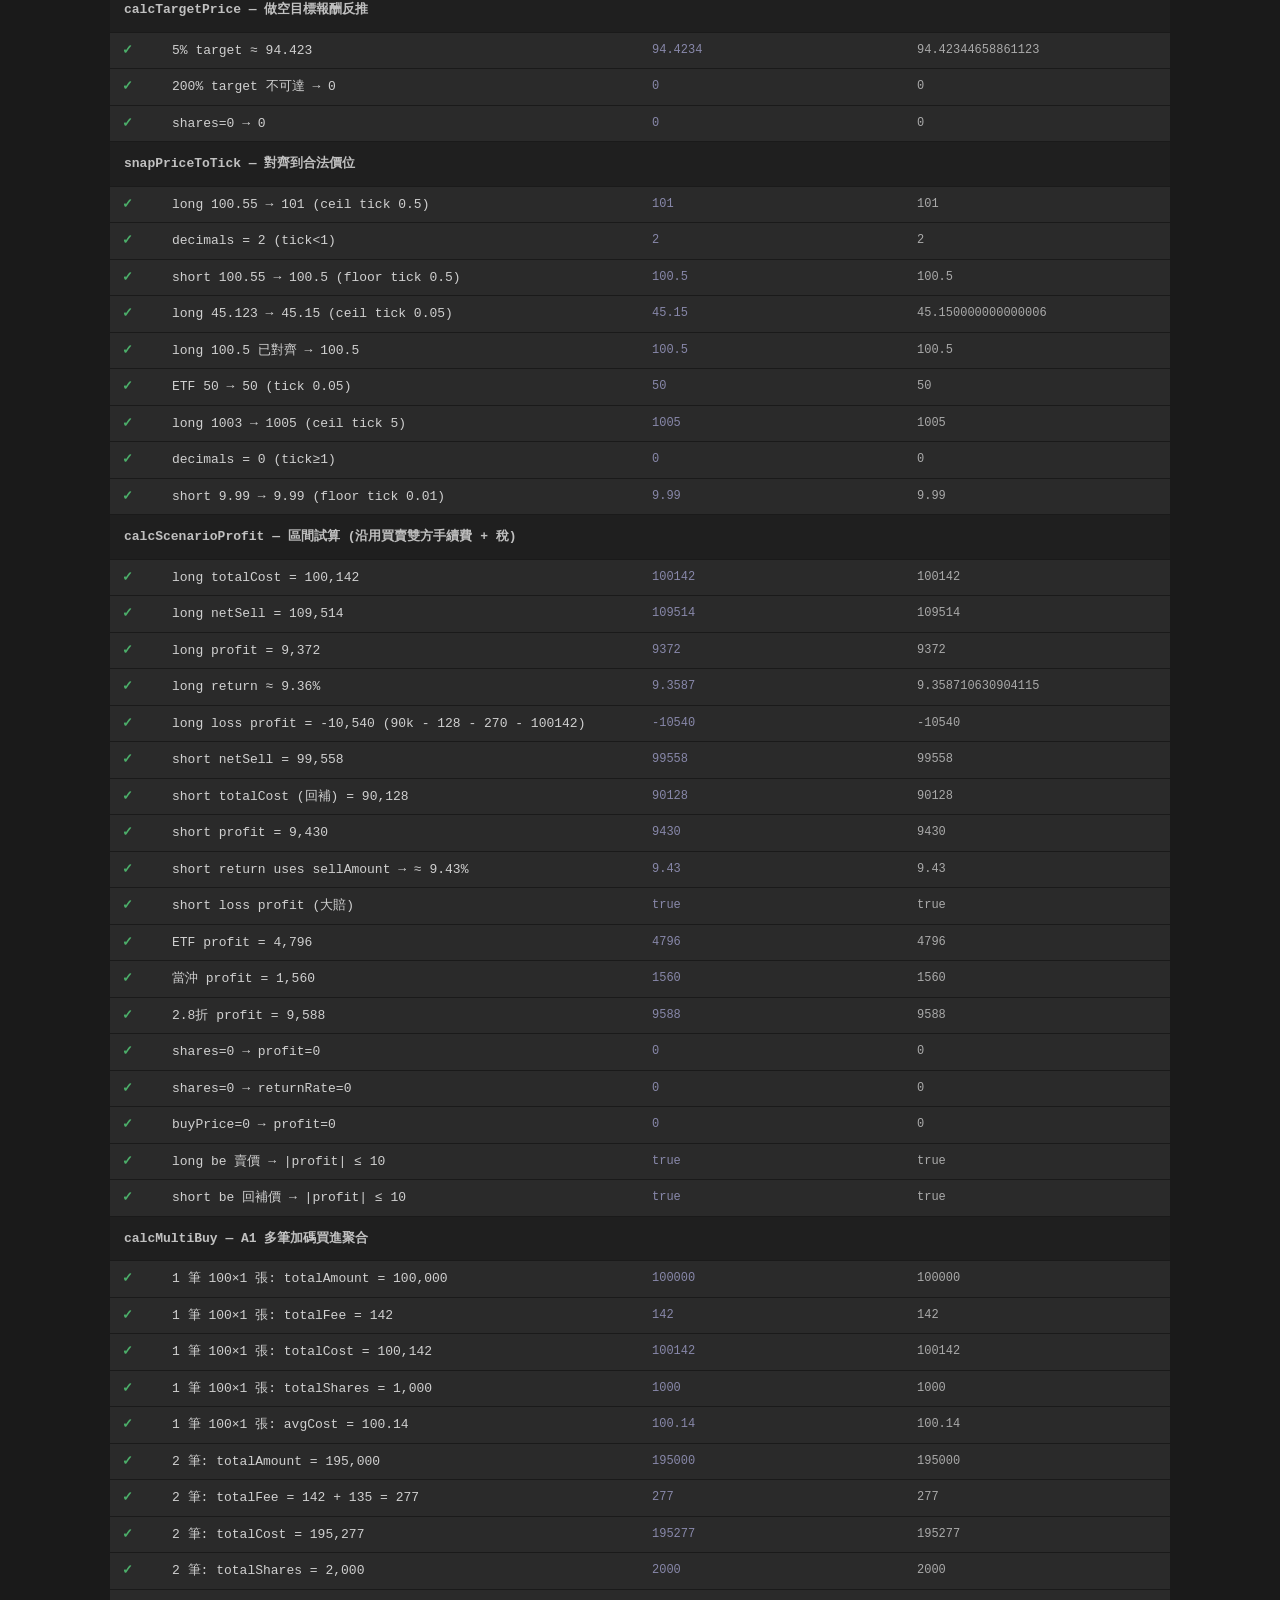
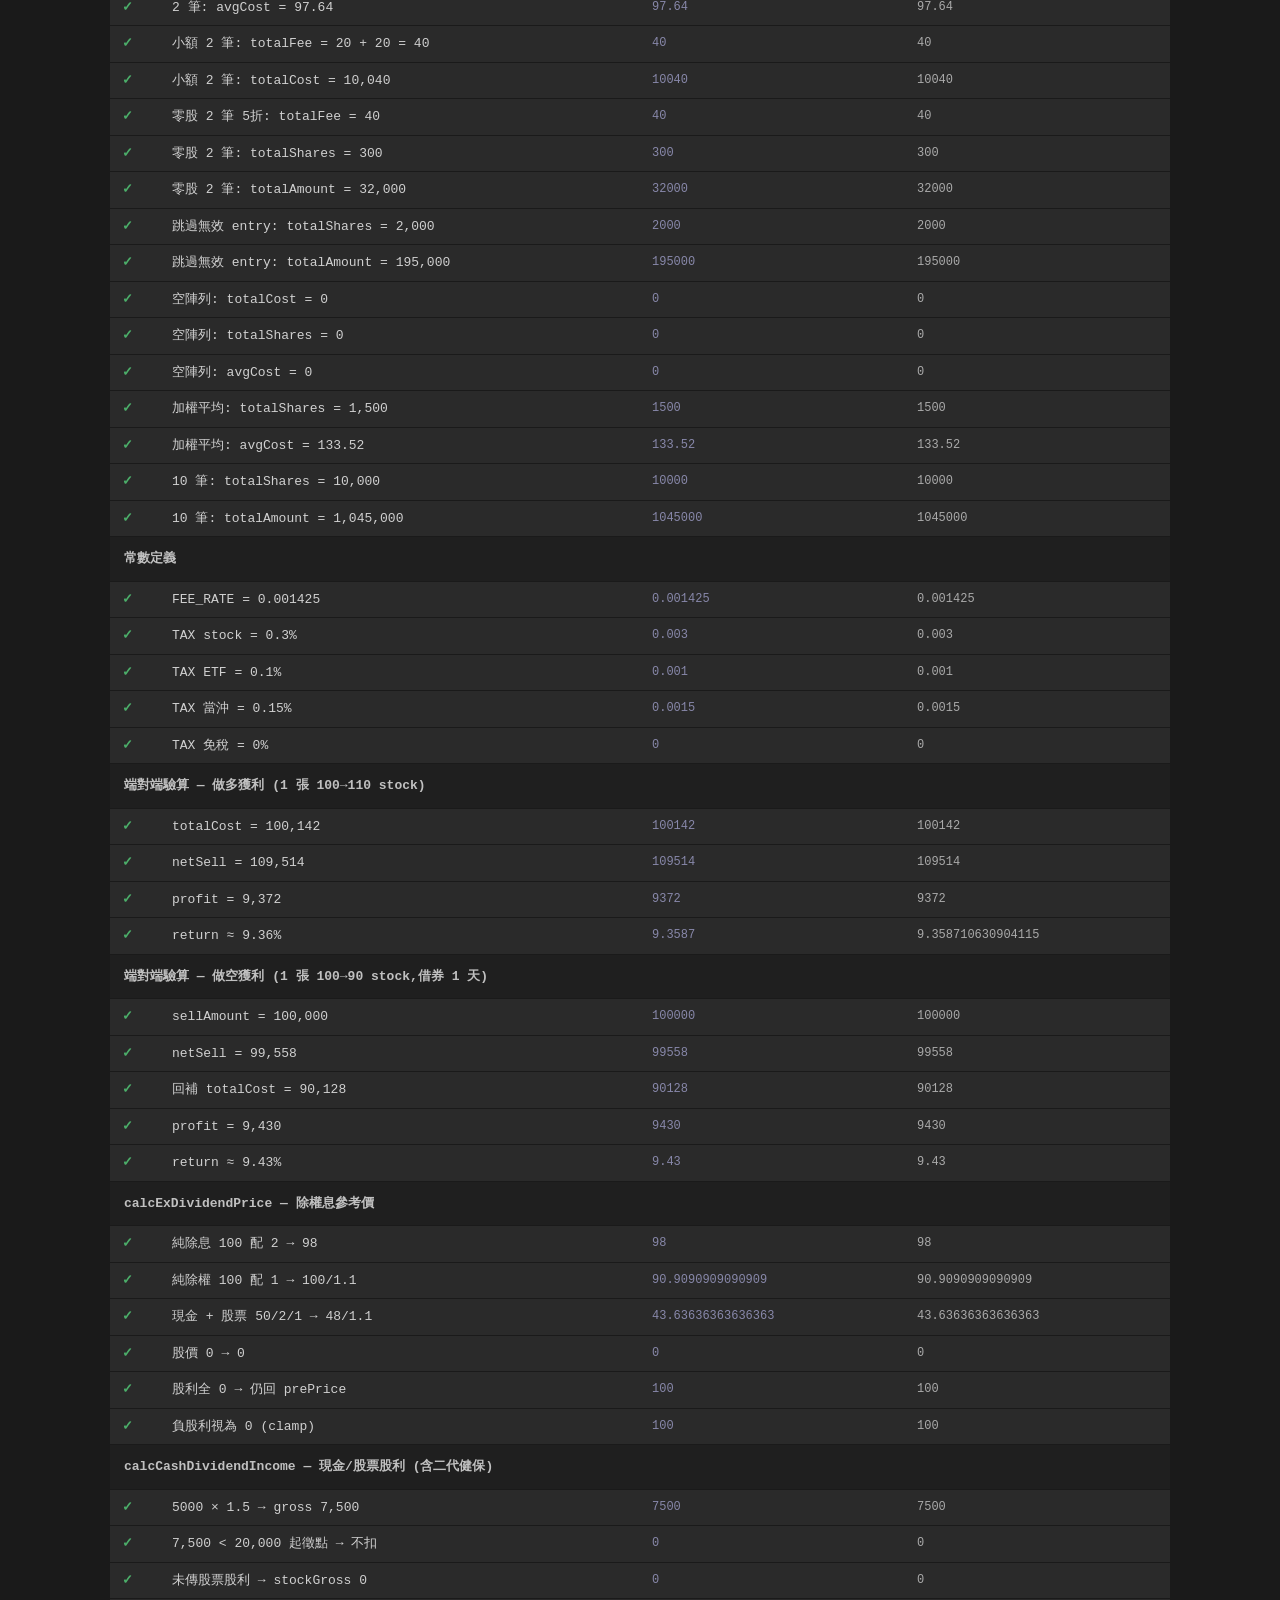
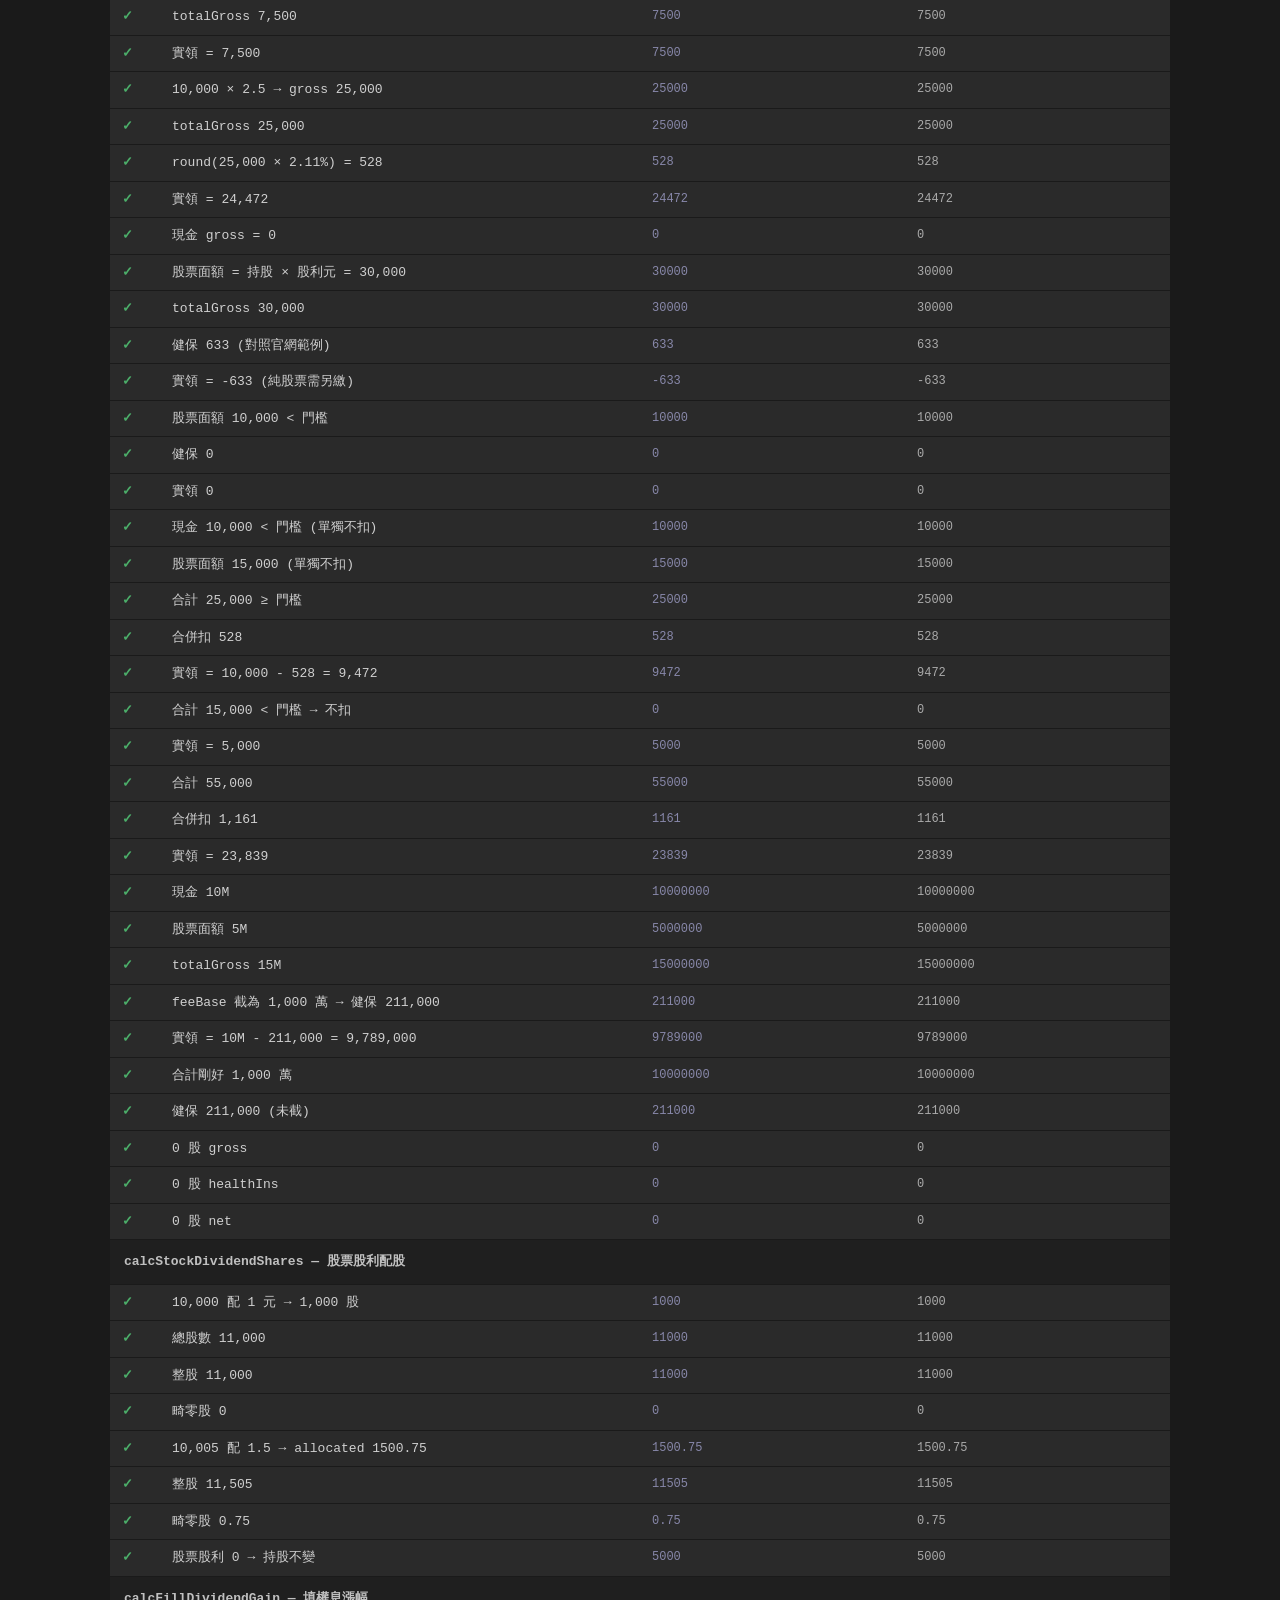
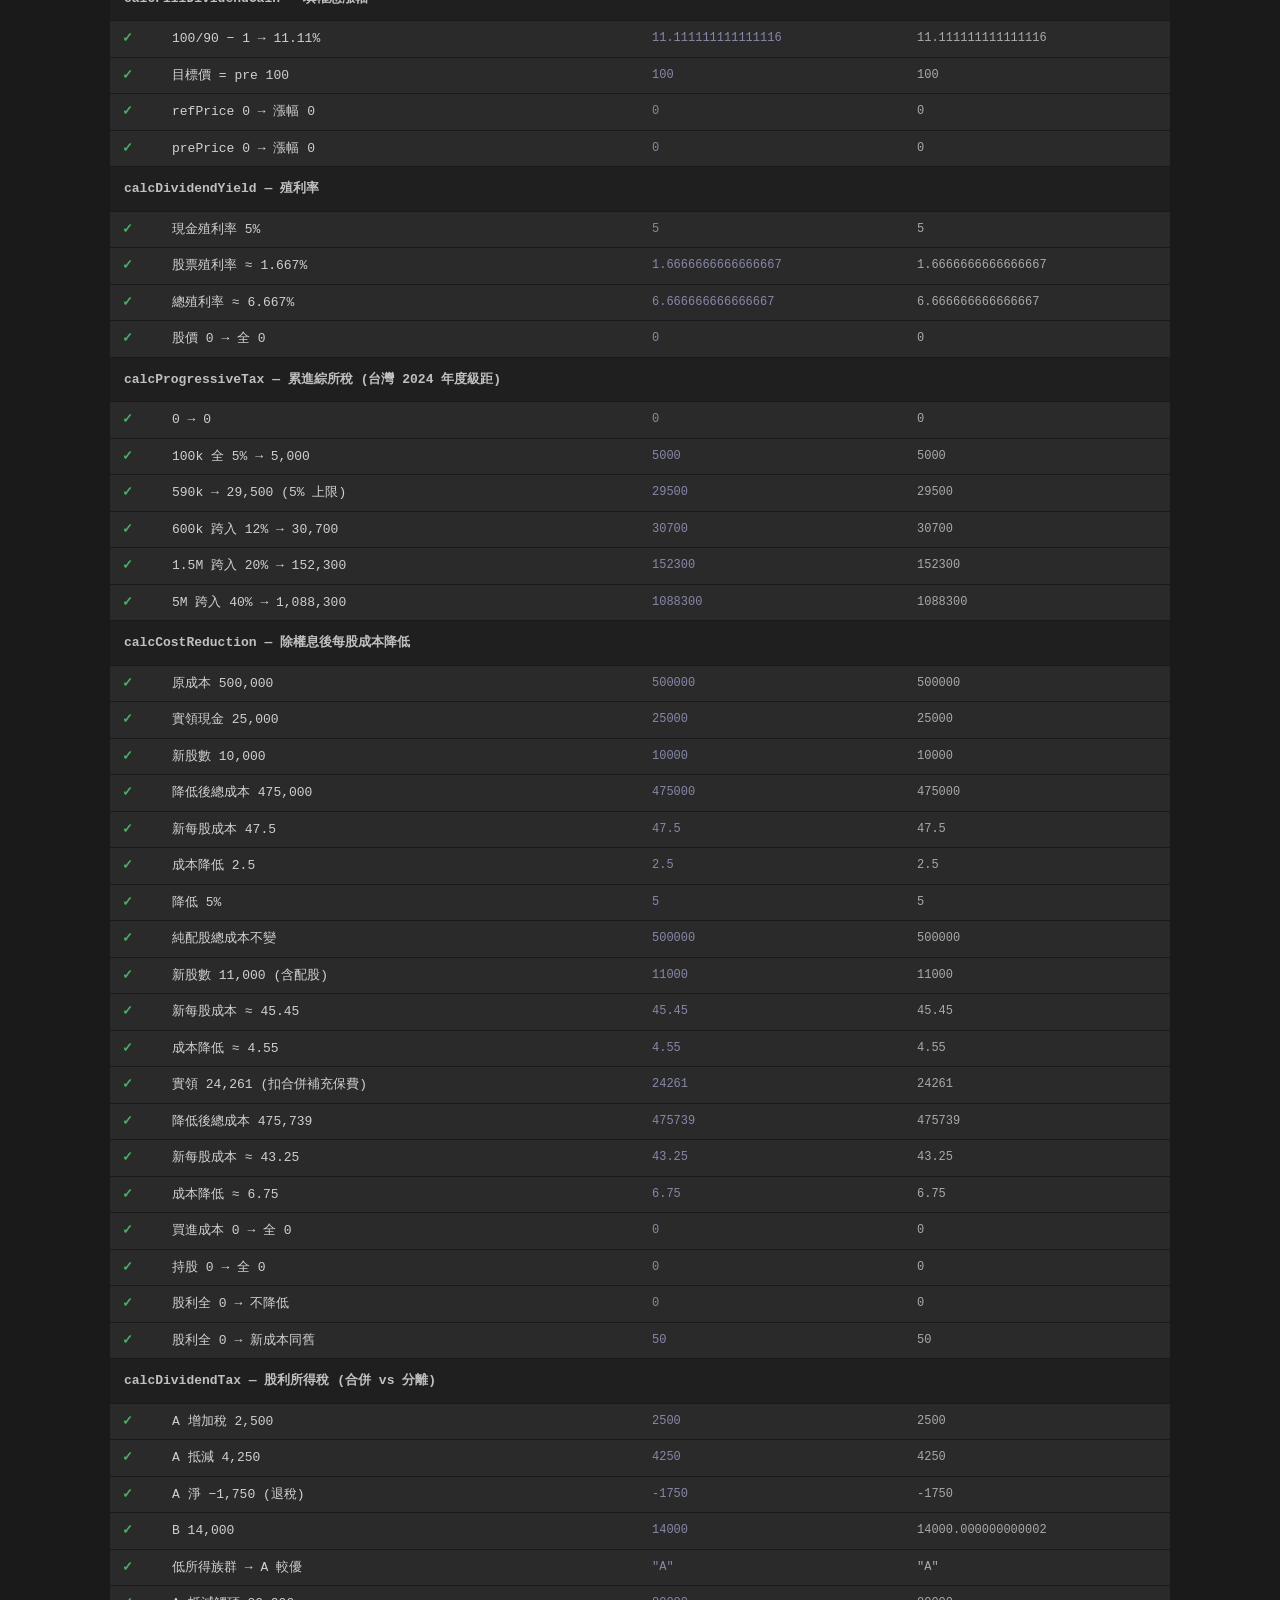
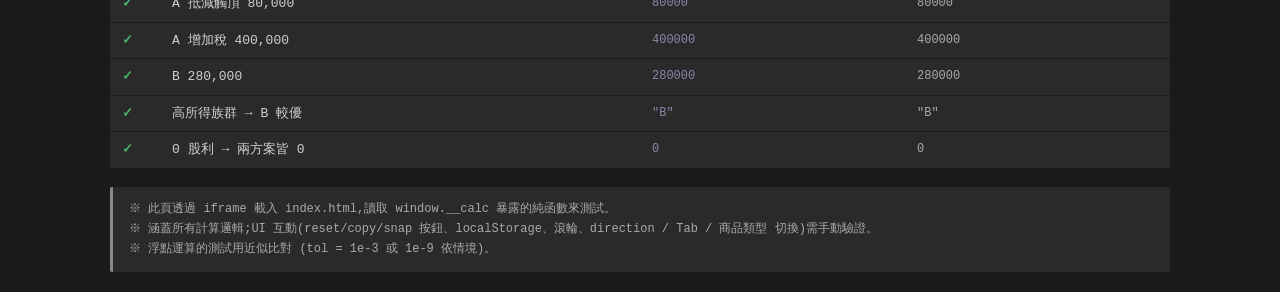
==== commit d65997fe: "feat: v1.4.0 — 除權息持有成本試算、二代健保合併計算、視覺優化 新增「除權息後持有成本試算」(輸入買進成本可看到成本如何變化)。 二代健保補充保費依健保署規定修正:現金 + 股票股利(按" ====
--- a/tests.html
+++ b/tests.html
@@ -59,7 +59,7 @@
 </head>
 <body>
 <h1>Calculator 單元測試</h1>
-<div class="subtitle">驗證 index.html 中的純計算函數 (fmtMoney / calcFee / calcSide / calcBreakeven / calcTargetPrice / snapPriceToTick / getTickSize / calcScenarioProfit / calcMultiBuy / calcExDividendPrice / calcCashDividendIncome / calcStockDividendShares / calcFillDividendGain / calcDividendYield / calcProgressiveTax / calcDividendTax)</div>
+<div class="subtitle">驗證 index.html 中的純計算函數 (fmtMoney / calcFee / calcSide / calcBreakeven / calcTargetPrice / snapPriceToTick / getTickSize / calcScenarioProfit / calcMultiBuy / calcExDividendPrice / calcCashDividendIncome / calcStockDividendShares / calcFillDividendGain / calcDividendYield / calcCostReduction / calcProgressiveTax / calcDividendTax)</div>
 <div id="summary" class="summary loading">載入中…</div>
 <table>
   <thead>
@@ -133,7 +133,8 @@
             calcBreakeven, calcTargetPrice, snapPriceToTick, calcScenarioProfit,
             calcMultiBuy,
             calcExDividendPrice, calcCashDividendIncome, calcStockDividendShares,
-            calcFillDividendGain, calcDividendYield, calcProgressiveTax, calcDividendTax,
+            calcFillDividendGain, calcDividendYield, calcCostReduction,
+            calcProgressiveTax, calcDividendTax,
             FEE_RATE, TAX_RATES } = C;
 
     // ============================================================
@@ -553,23 +554,89 @@
     assert('負股利視為 0 (clamp)', calcExDividendPrice(100, -1, 0), 100);
 
     // ============================================================
-    group('calcCashDividendIncome — 現金股利 (含二代健保)');
-    // ============================================================
-    {
+    group('calcCashDividendIncome — 現金/股票股利 (含二代健保)');
+    // ============================================================
+    // 健保署規定:現金股利 + 股票股利(按面額)合併計算,單次給付 [20,000, 10,000,000] 才扣 2.11%
+    {
+      // 純現金 gross 未達門檻 → 不扣
       const r = calcCashDividendIncome(5000, 1.5, 0.0211, 20000);
       assert('5000 × 1.5 → gross 7,500', r.gross, 7500);
       assert('7,500 < 20,000 起徵點 → 不扣', r.healthIns, 0);
+      assert('未傳股票股利 → stockGross 0', r.stockGross, 0);
+      assert('totalGross 7,500', r.totalGross, 7500);
       assert('實領 = 7,500', r.net, 7500);
     }
     {
+      // 純現金 gross 達門檻 → 扣 2.11% (對照健保署試算器:25,000 → 528)
       const r = calcCashDividendIncome(10000, 2.5, 0.0211, 20000);
       assert('10,000 × 2.5 → gross 25,000', r.gross, 25000);
-      assert('floor(25,000 × 2.11%) = 527', r.healthIns, 527);
-      assert('實領 = 24,473', r.net, 24473);
-    }
-    {
+      assert('totalGross 25,000', r.totalGross, 25000);
+      assert('round(25,000 × 2.11%) = 528', r.healthIns, 528);
+      assert('實領 = 24,472', r.net, 24472);
+    }
+    {
+      // 純股票股利,面額達門檻:10,000 股 × 3 元 = 30,000 面額
+      // floor(30,000 × 2.11%) = 633 (= 健保署官網範例:周先生 30,000 股利 → 633)
+      const r = calcCashDividendIncome(10000, 0, 0.0211, 20000, 3);
+      assert('現金 gross = 0', r.gross, 0);
+      assert('股票面額 = 持股 × 股利元 = 30,000', r.stockGross, 30000);
+      assert('totalGross 30,000', r.totalGross, 30000);
+      assert('健保 633 (對照官網範例)', r.healthIns, 633);
+      assert('實領 = -633 (純股票需另繳)', r.net, -633);
+    }
+    {
+      // 純股票股利,面額未達門檻:10,000 × 1 = 10,000 < 20,000 → 不扣
+      const r = calcCashDividendIncome(10000, 0, 0.0211, 20000, 1);
+      assert('股票面額 10,000 < 門檻', r.stockGross, 10000);
+      assert('健保 0', r.healthIns, 0);
+      assert('實領 0', r.net, 0);
+    }
+    {
+      // 使用者 bug 場景:cash 10,000 + stock face 15,000 = 25,000 ≥ 20,000
+      // 雖然現金 < 門檻、股票 < 門檻,但合計達 → 合併扣 round(25,000 × 2.11%) = 528
+      const r = calcCashDividendIncome(10000, 1, 0.0211, 20000, 1.5);
+      assert('現金 10,000 < 門檻 (單獨不扣)', r.gross, 10000);
+      assert('股票面額 15,000 (單獨不扣)', r.stockGross, 15000);
+      assert('合計 25,000 ≥ 門檻', r.totalGross, 25000);
+      assert('合併扣 528', r.healthIns, 528);
+      assert('實領 = 10,000 - 528 = 9,472', r.net, 9472);
+    }
+    {
+      // 合計仍未達門檻:cash 5,000 + stock 10,000 = 15,000 < 20,000 → 不扣
+      const r = calcCashDividendIncome(10000, 0.5, 0.0211, 20000, 1);
+      assert('合計 15,000 < 門檻 → 不扣', r.healthIns, 0);
+      assert('實領 = 5,000', r.net, 5000);
+    }
+    {
+      // 兩者都達門檻:cash 25,000 + stock face 30,000 = 55,000
+      // round(55,000 × 2.11%) = round(1160.5) = 1,161 ; net = 25,000 - 1,161 = 23,839
+      const r = calcCashDividendIncome(10000, 2.5, 0.0211, 20000, 3);
+      assert('合計 55,000', r.totalGross, 55000);
+      assert('合併扣 1,161', r.healthIns, 1161);
+      assert('實領 = 23,839', r.net, 23839);
+    }
+    {
+      // 1,000 萬上限:cash 10M + stock face 5M = 15M → feeBase 截為 10M
+      // healthIns = floor(10,000,000 × 2.11%) = 211,000
+      const r = calcCashDividendIncome(1000000, 10, 0.0211, 20000, 5);
+      assert('現金 10M', r.gross, 10000000);
+      assert('股票面額 5M', r.stockGross, 5000000);
+      assert('totalGross 15M', r.totalGross, 15000000);
+      assert('feeBase 截為 1,000 萬 → 健保 211,000', r.healthIns, 211000);
+      assert('實領 = 10M - 211,000 = 9,789,000', r.net, 9789000);
+    }
+    {
+      // 上限邊界:合計剛好 1,000 萬 (不截) → 211,000
+      const r = calcCashDividendIncome(1000000, 10, 0.0211, 20000);
+      assert('合計剛好 1,000 萬', r.totalGross, 10000000);
+      assert('健保 211,000 (未截)', r.healthIns, 211000);
+    }
+    {
+      // 0 股 → 全 0 (個別欄位驗證避免 deepEq 對新欄位敏感)
       const r = calcCashDividendIncome(0, 5, 0.0211, 20000);
-      assert('0 股 → 0/0/0', r, { gross: 0, healthIns: 0, net: 0 });
+      assert('0 股 gross', r.gross, 0);
+      assert('0 股 healthIns', r.healthIns, 0);
+      assert('0 股 net', r.net, 0);
     }
 
     // ============================================================
@@ -621,6 +688,51 @@
     assert('600k 跨入 12% → 30,700', calcProgressiveTax(600000), 30700, { approx: true, tol: 0.5 });
     assert('1.5M 跨入 20% → 152,300', calcProgressiveTax(1500000), 152300, { approx: true, tol: 0.5 });
     assert('5M 跨入 40% → 1,088,300', calcProgressiveTax(5000000), 1088300, { approx: true, tol: 1 });
+
+    // ============================================================
+    group('calcCostReduction — 除權息後每股成本降低');
+    // ============================================================
+    {
+      // 純現金股利:50 買進 10000 股,現金股利 2.5/股,無補充保費
+      // originalCost = 500,000;netCash = 25,000;newShares = 10,000
+      // newCostTotal = 500000 − 25000 = 475,000
+      // newCostPerShare = 475000 / 10000 = 47.5
+      // costReduction = 50 − 47.5 = 2.5 (= 現金股利,符合直覺)
+      const r = calcCostReduction(50, 10000, 2.5, 0, 0);
+      assert('原成本 500,000', r.originalCost, 500000);
+      assert('實領現金 25,000', r.netCash, 25000);
+      assert('新股數 10,000', r.newShares, 10000);
+      assert('降低後總成本 475,000', r.newCostTotal, 475000);
+      assert('新每股成本 47.5', r.newCostPerShare, 47.5);
+      assert('成本降低 2.5', r.costReduction, 2.5);
+      assert('降低 5%', r.costReductionPct, 5, { approx: true, tol: 1e-9 });
+    }
+    {
+      // 純股票股利:50 買進 10000 股,股票股利 1 元(配 0.1 股),無現金
+      // 配股不降總成本,只稀釋每股成本:
+      // newCostTotal = 500,000 (不變);newShares = 11000;newCostPerShare ≈ 45.45
+      const r = calcCostReduction(50, 10000, 0, 1, 0);
+      assert('純配股總成本不變', r.newCostTotal, 500000);
+      assert('新股數 11,000 (含配股)', r.newShares, 11000);
+      assert('新每股成本 ≈ 45.45', r.newCostPerShare, 45.45);
+      assert('成本降低 ≈ 4.55', r.costReduction, 4.55);
+    }
+    {
+      // 混合情境 (與 calcCashDividendIncome 合併計算對齊):
+      // cash 25,000 + stock face 10,000 = 35,000 → round(35000 × 0.0211) = 739
+      // netCash = 25,000 − 739 = 24,261
+      // newCostTotal = 500,000 − 24,261 = 475,739
+      // newCostPerShare = 475,739 / 11,000 ≈ 43.25
+      const r = calcCostReduction(50, 10000, 2.5, 1, 739);
+      assert('實領 24,261 (扣合併補充保費)', r.netCash, 24261);
+      assert('降低後總成本 475,739', r.newCostTotal, 475739);
+      assert('新每股成本 ≈ 43.25', r.newCostPerShare, 43.25);
+      assert('成本降低 ≈ 6.75', r.costReduction, 6.75);
+    }
+    assert('買進成本 0 → 全 0',     calcCostReduction(0, 10000, 2.5, 0, 0).costReduction, 0);
+    assert('持股 0 → 全 0',         calcCostReduction(50, 0, 2.5, 0, 0).costReduction, 0);
+    assert('股利全 0 → 不降低',     calcCostReduction(50, 10000, 0, 0, 0).costReduction, 0);
+    assert('股利全 0 → 新成本同舊', calcCostReduction(50, 10000, 0, 0, 0).newCostPerShare, 50);
 
     // ============================================================
     group('calcDividendTax — 股利所得稅 (合併 vs 分離)');
@@ -633,7 +745,7 @@
       assert('A 增加稅 2,500', r.methodA.additionalTax, 2500, { approx: true, tol: 0.5 });
       assert('A 抵減 4,250', r.methodA.credit, 4250);
       assert('A 淨 −1,750 (退稅)', r.methodA.netTax, -1750, { approx: true, tol: 0.5 });
-      assert('B 14,000', r.methodB.netTax, 14000);
+      assert('B 14,000', r.methodB.netTax, 14000, { approx: true, tol: 1e-6 });
       assert('低所得族群 → A 較優', r.better, 'A');
     }
     {
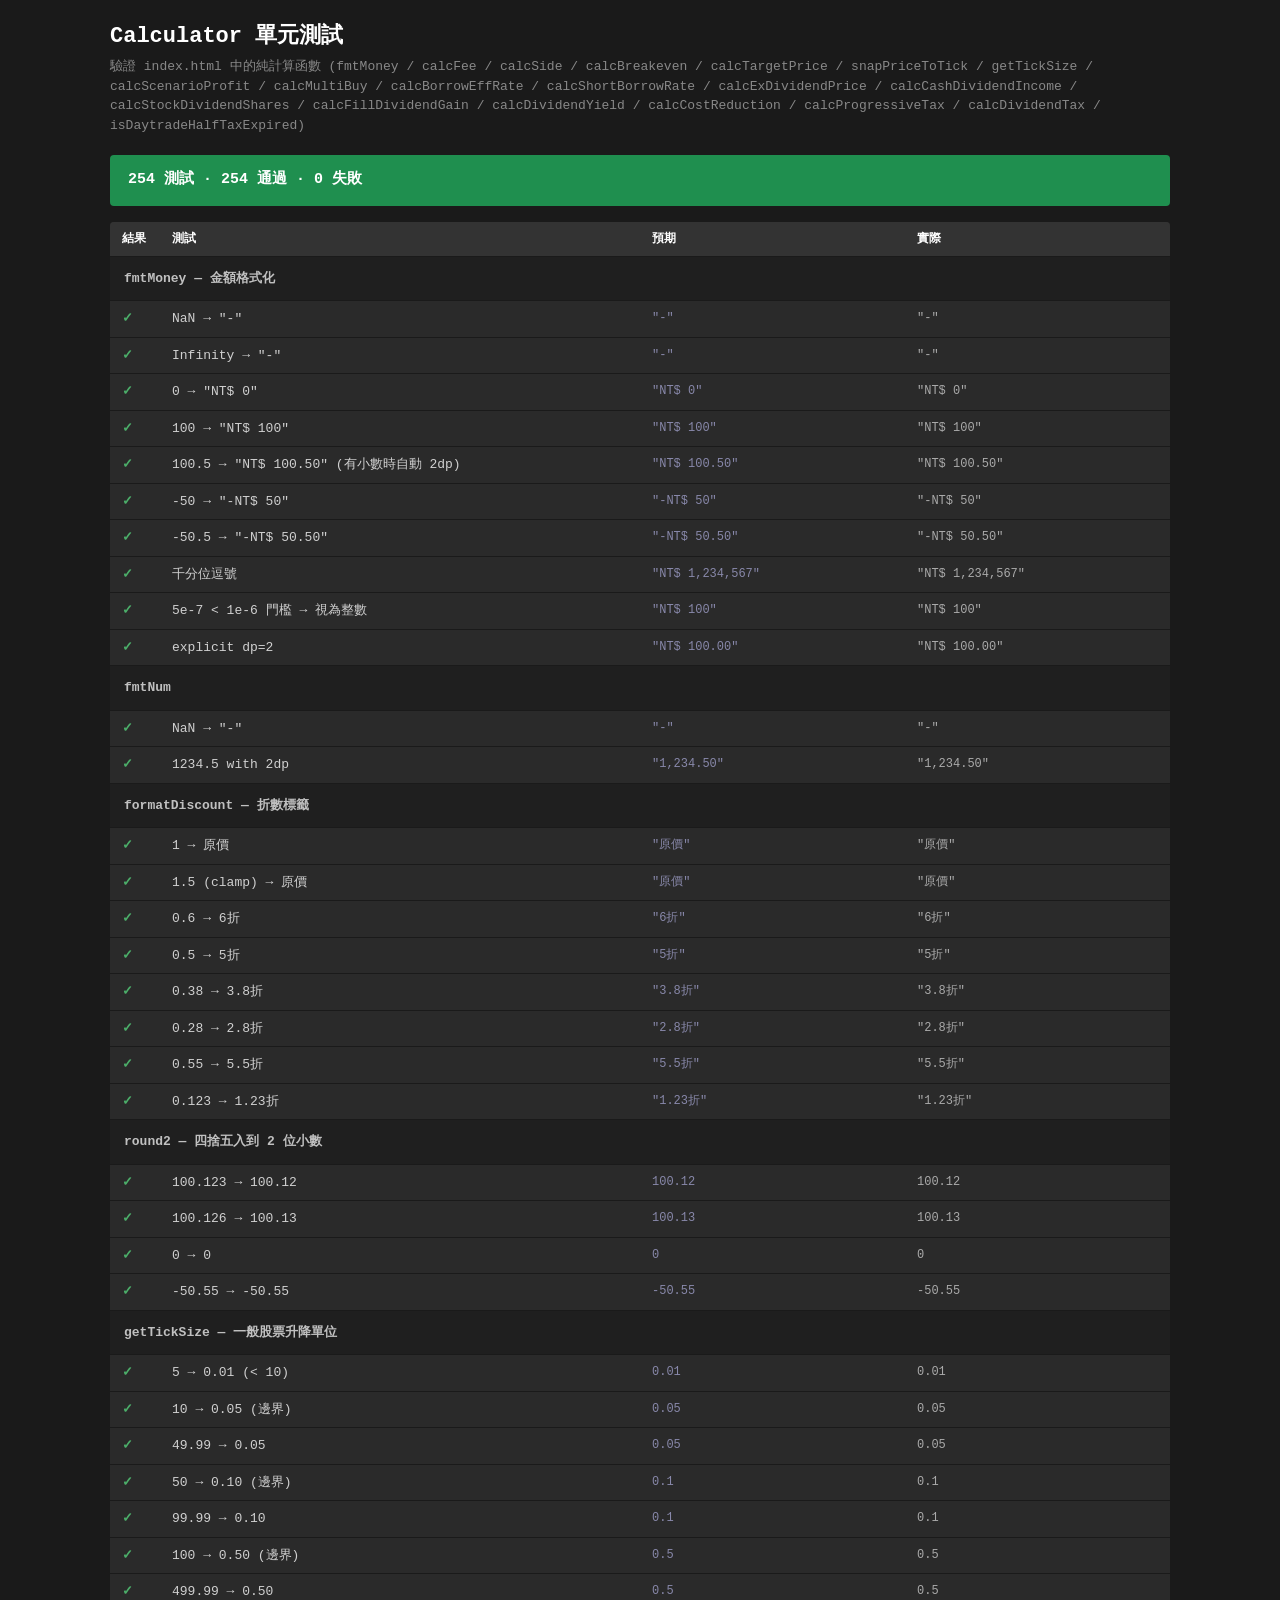
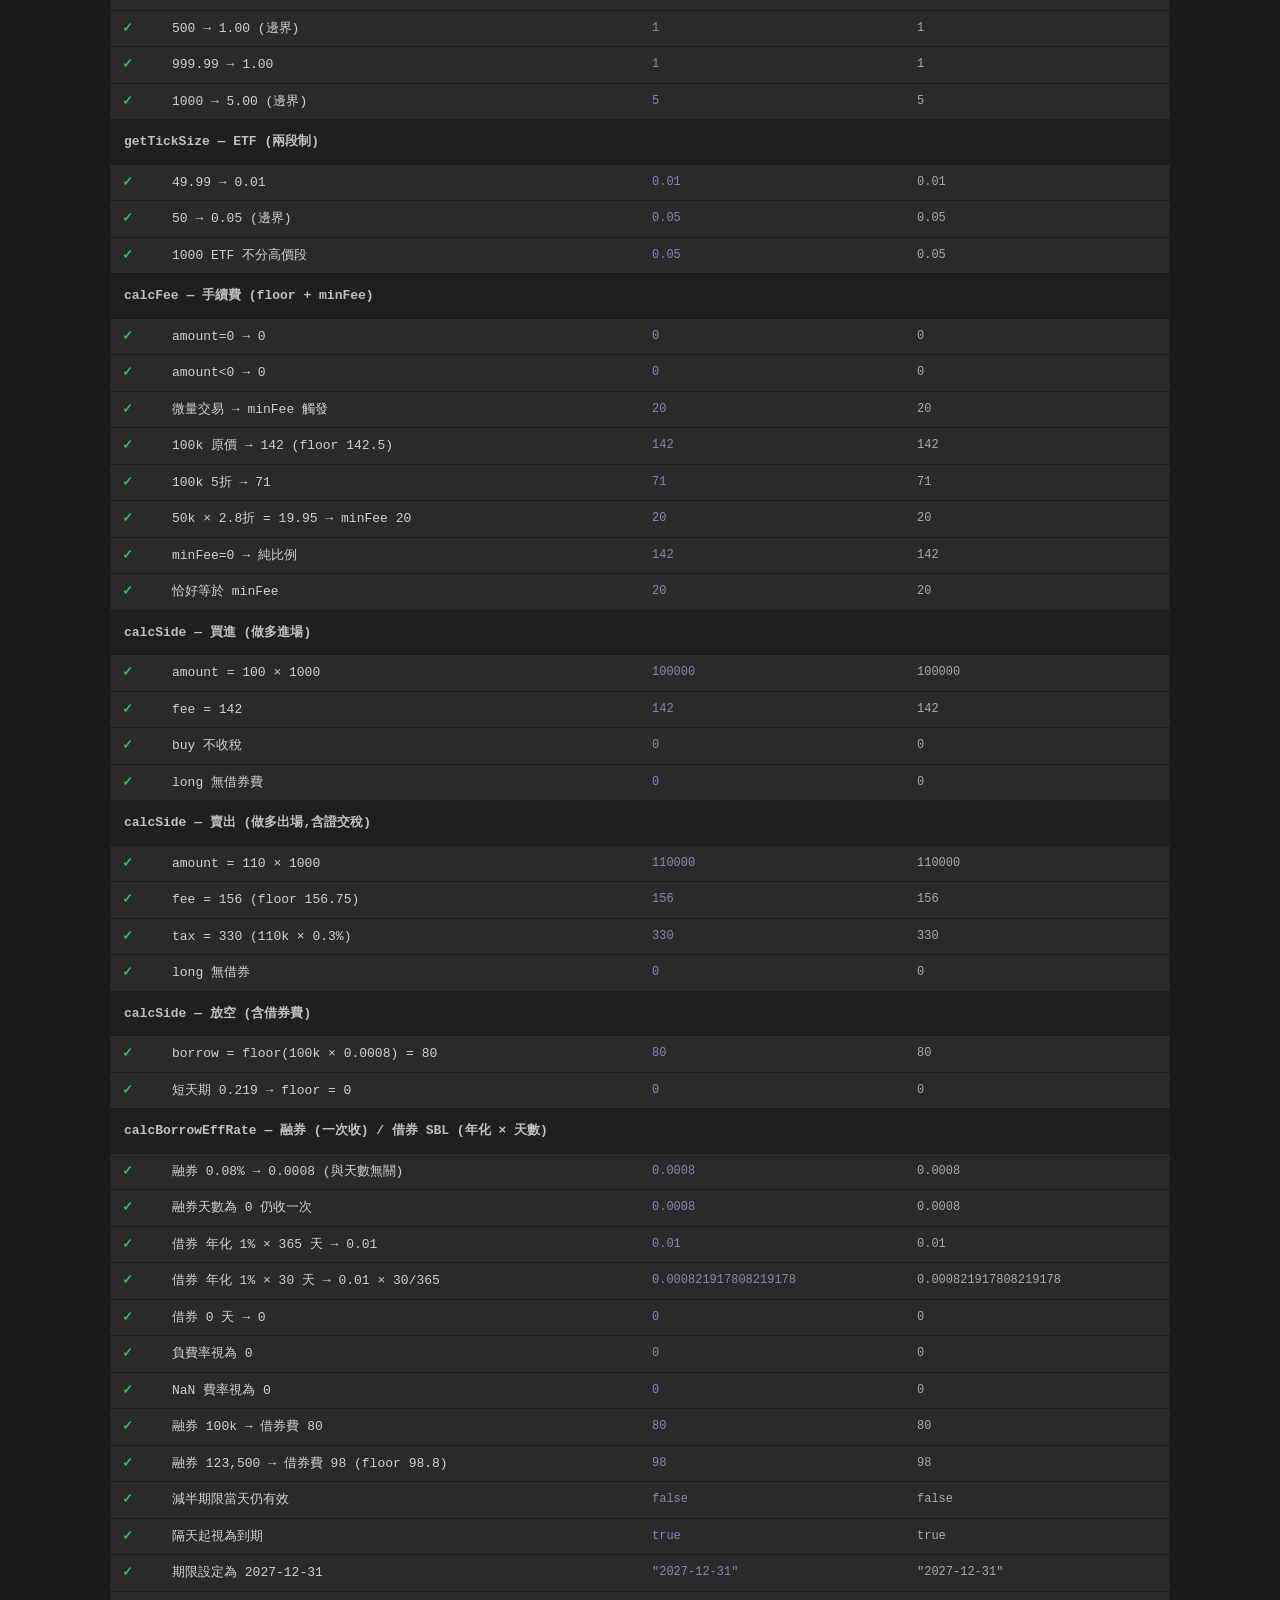
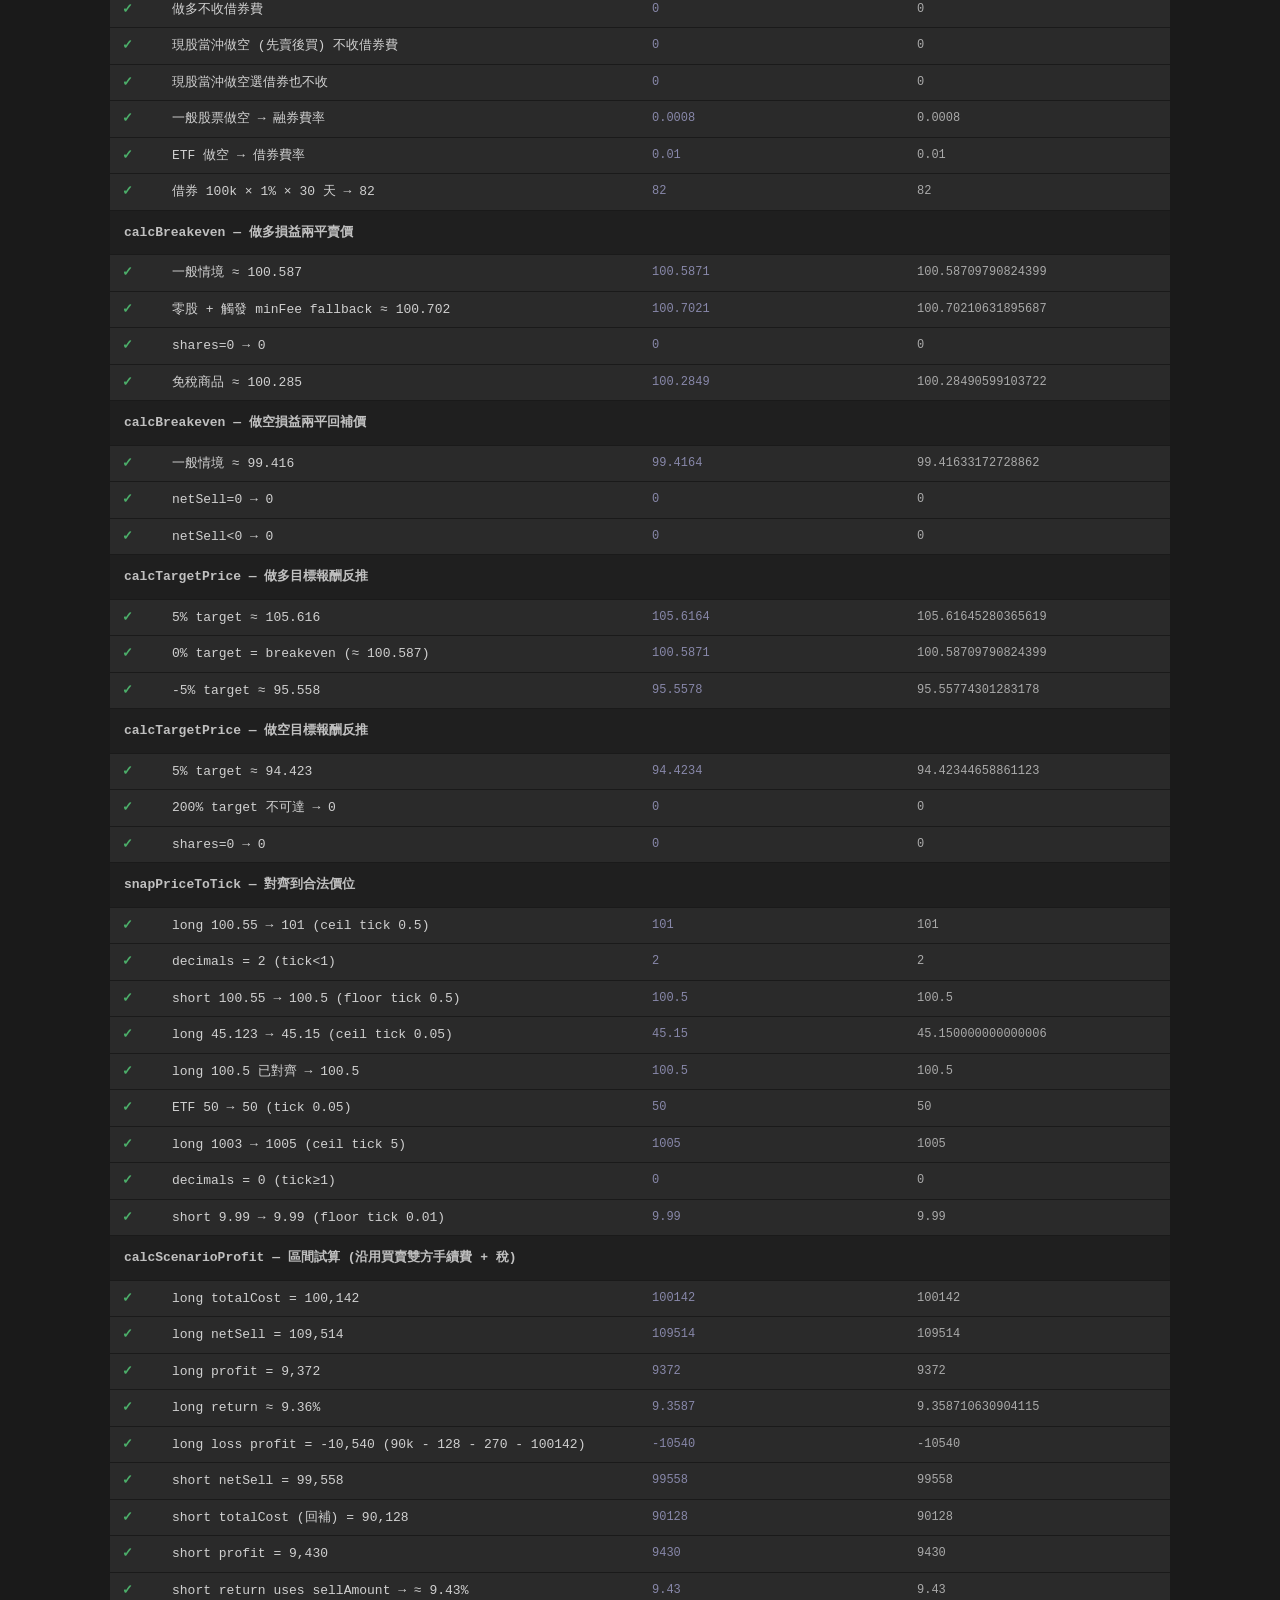
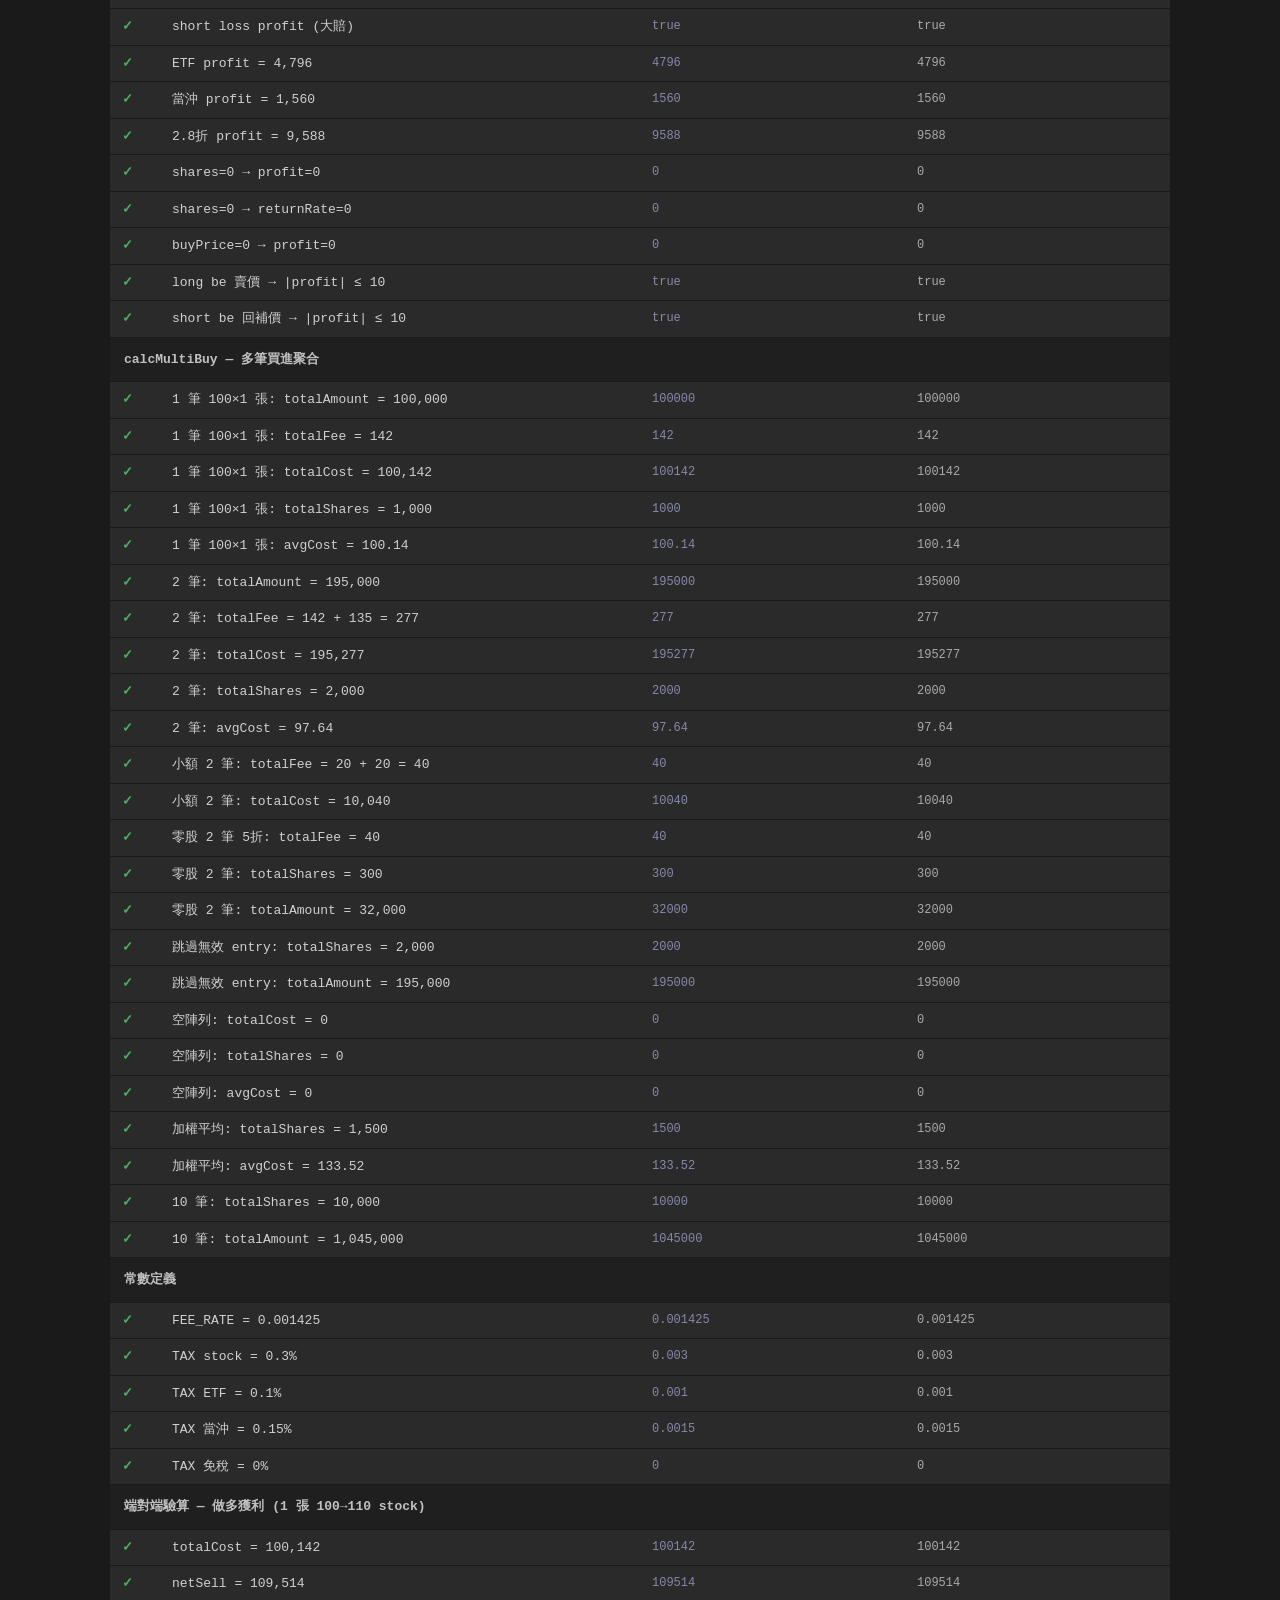
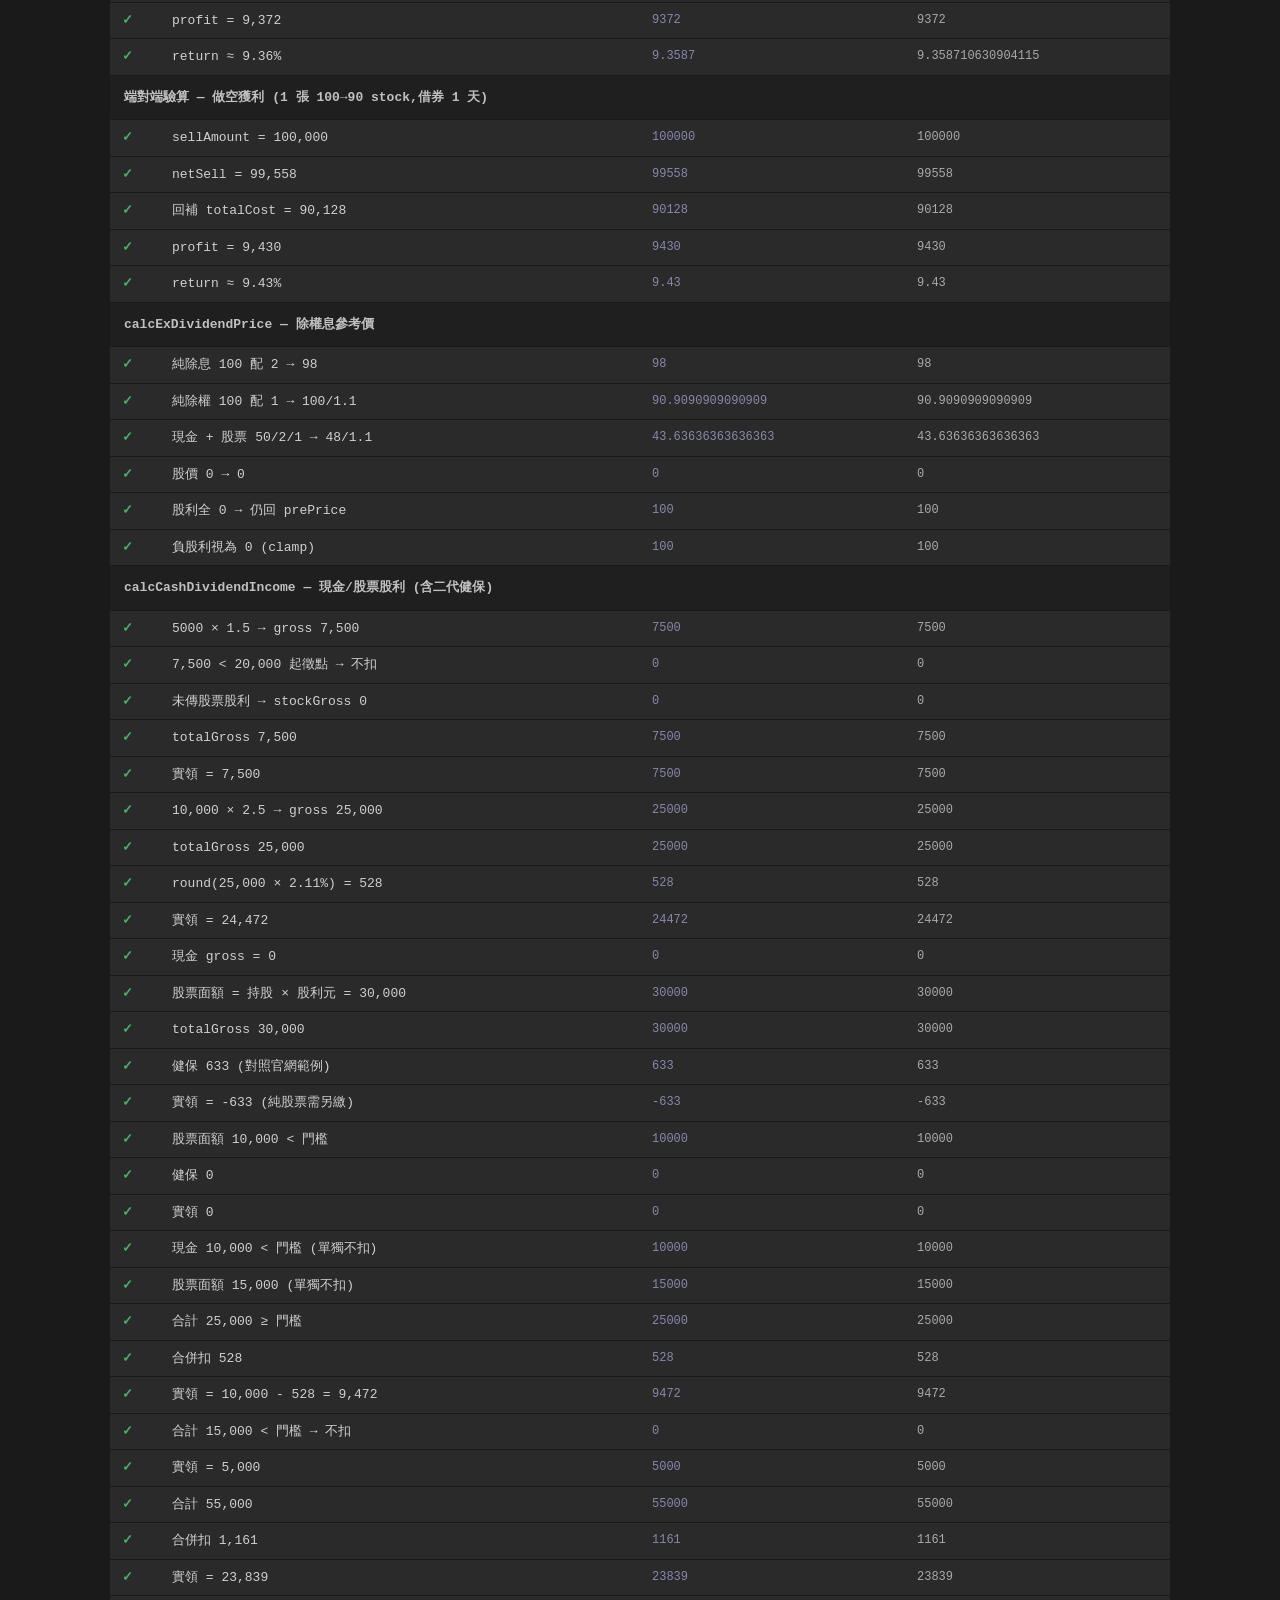
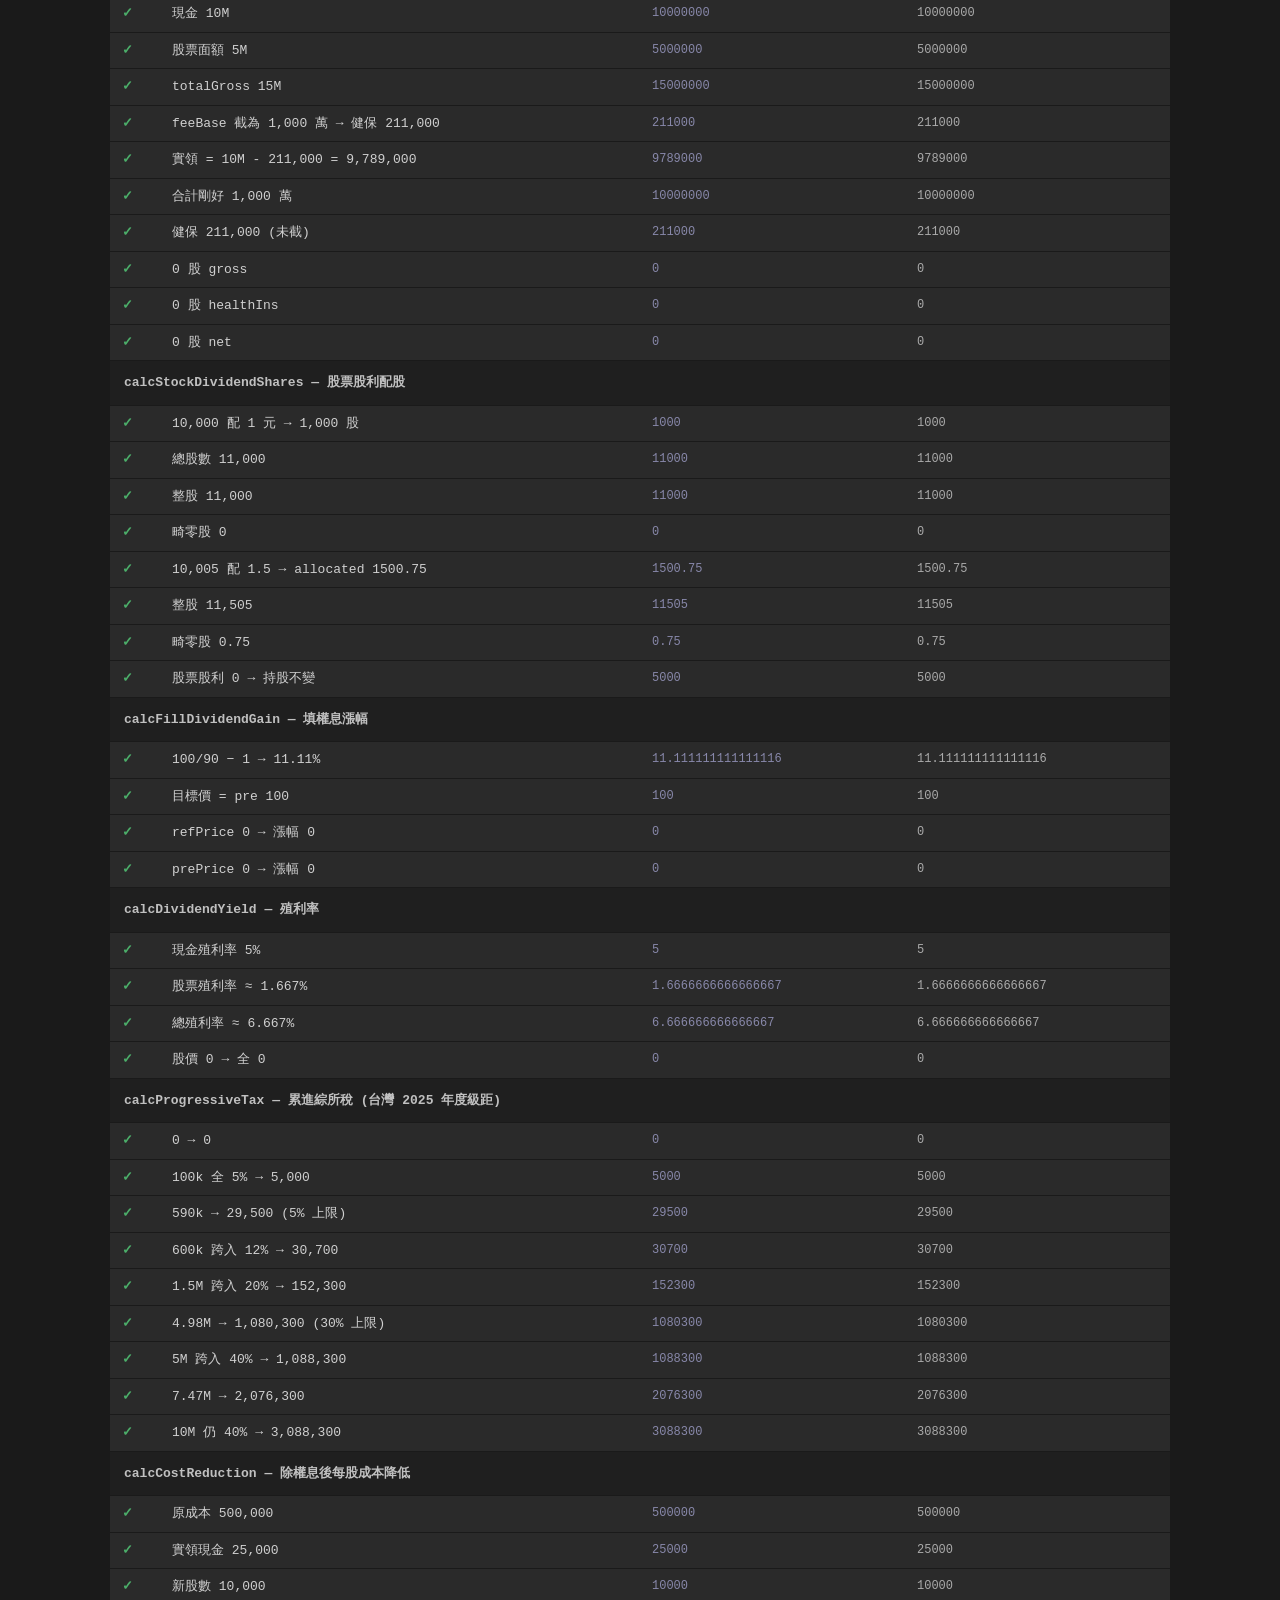
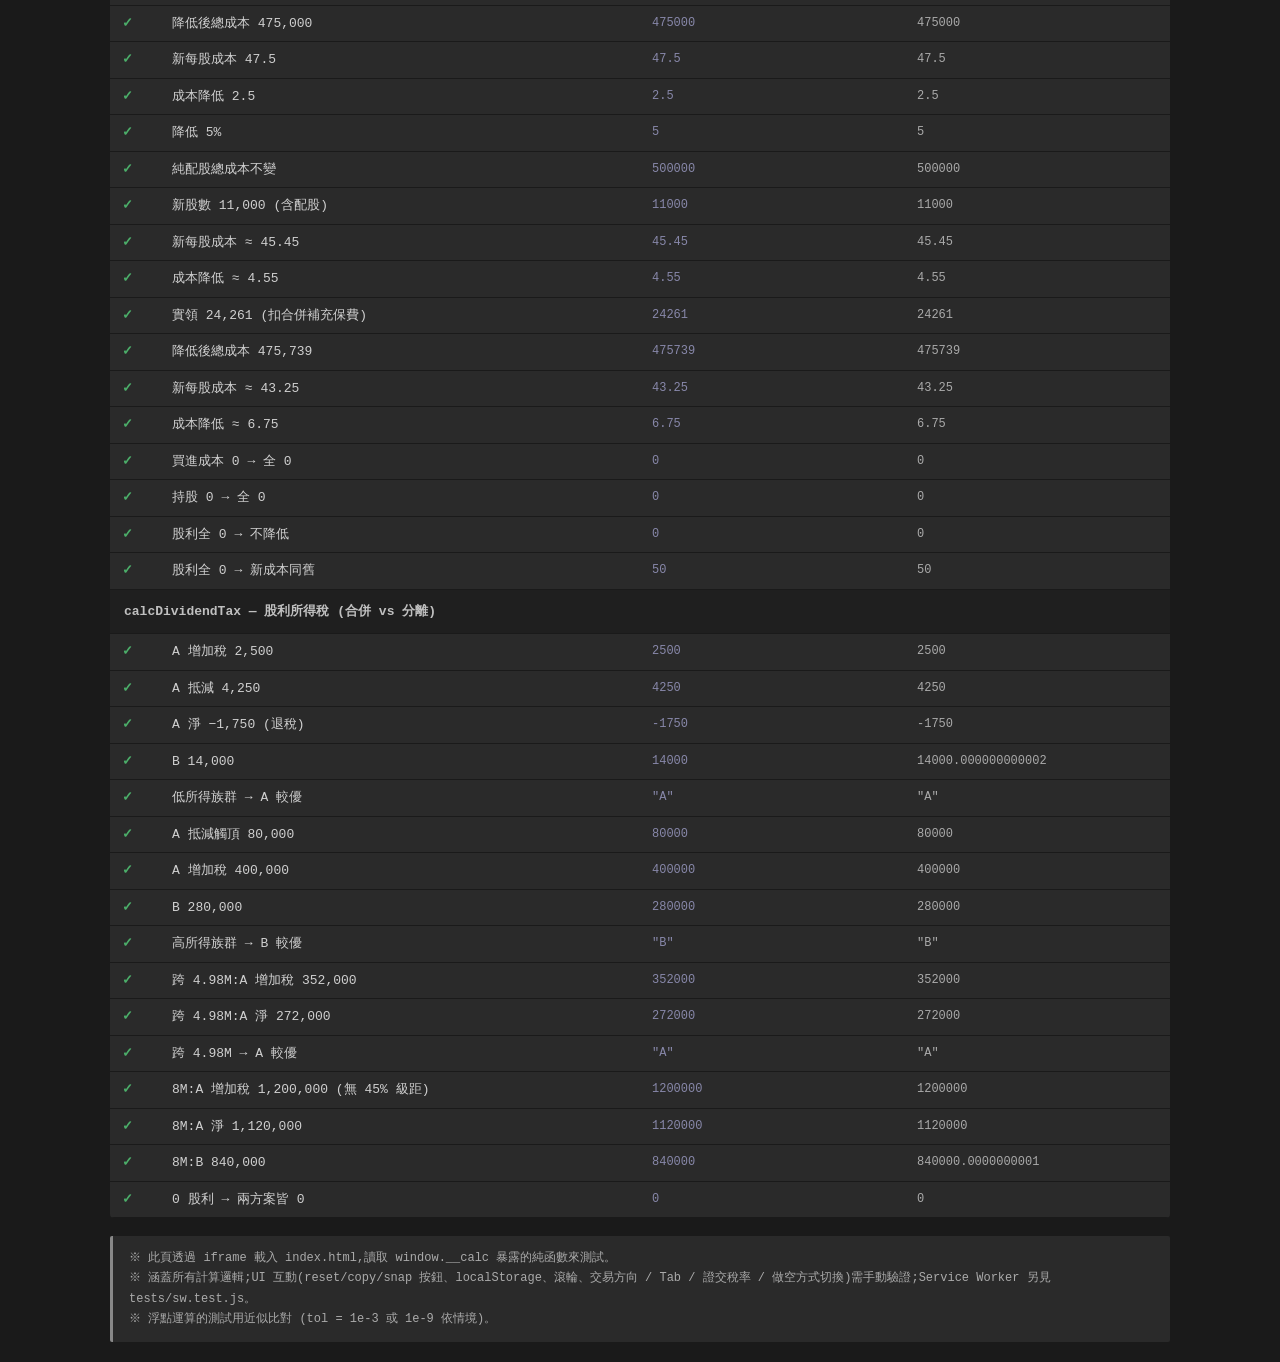
==== commit eca98b20: "feat: v1.5.0 — 手機/iOS 優化、融券借券切換、PWA 更新修正 新增:做空可選融券或借券 SBL(現股當沖不收借券費);除權息手機 底部結果列;手機分享結果;目標報酬 ± 按鈕;PN" ====
--- a/tests.html
+++ b/tests.html
@@ -59,7 +59,7 @@
 </head>
 <body>
 <h1>Calculator 單元測試</h1>
-<div class="subtitle">驗證 index.html 中的純計算函數 (fmtMoney / calcFee / calcSide / calcBreakeven / calcTargetPrice / snapPriceToTick / getTickSize / calcScenarioProfit / calcMultiBuy / calcExDividendPrice / calcCashDividendIncome / calcStockDividendShares / calcFillDividendGain / calcDividendYield / calcCostReduction / calcProgressiveTax / calcDividendTax)</div>
+<div class="subtitle">驗證 index.html 中的純計算函數 (fmtMoney / calcFee / calcSide / calcBreakeven / calcTargetPrice / snapPriceToTick / getTickSize / calcScenarioProfit / calcMultiBuy / calcBorrowEffRate / calcShortBorrowRate / calcExDividendPrice / calcCashDividendIncome / calcStockDividendShares / calcFillDividendGain / calcDividendYield / calcCostReduction / calcProgressiveTax / calcDividendTax / isDaytradeHalfTaxExpired)</div>
 <div id="summary" class="summary loading">載入中…</div>
 <table>
   <thead>
@@ -75,7 +75,7 @@
 
 <div class="note">
   ※ 此頁透過 iframe 載入 index.html,讀取 <code>window.__calc</code> 暴露的純函數來測試。<br>
-  ※ 涵蓋所有計算邏輯;UI 互動(reset/copy/snap 按鈕、localStorage、滾輪、direction / Tab / 商品類型 切換)需手動驗證。<br>
+  ※ 涵蓋所有計算邏輯;UI 互動(reset/copy/snap 按鈕、localStorage、滾輪、交易方向 / Tab / 證交稅率 / 做空方式切換)需手動驗證;Service Worker 另見 tests/sw.test.js。<br>
   ※ 浮點運算的測試用近似比對 (tol = 1e-3 或 1e-9 依情境)。
 </div>
 
@@ -131,7 +131,7 @@
   function runTests(C) {
     const { fmtNum, fmtMoney, round2, getTickSize, formatDiscount, calcFee, calcSide,
             calcBreakeven, calcTargetPrice, snapPriceToTick, calcScenarioProfit,
-            calcMultiBuy,
+            calcMultiBuy, calcBorrowEffRate, calcShortBorrowRate,
             calcExDividendPrice, calcCashDividendIncome, calcStockDividendShares,
             calcFillDividendGain, calcDividendYield, calcCostReduction,
             calcProgressiveTax, calcDividendTax,
@@ -245,6 +245,38 @@
     }
 
     // ============================================================
+    group('calcBorrowEffRate — 融券 (一次收) / 借券 SBL (年化 × 天數)');
+    // ============================================================
+    assert('融券 0.08% → 0.0008 (與天數無關)', calcBorrowEffRate('margin', 0.08, 1, 30), 0.0008, { approx: true, tol: 1e-12 });
+    assert('融券天數為 0 仍收一次', calcBorrowEffRate('margin', 0.08, 1, 0), 0.0008, { approx: true, tol: 1e-12 });
+    assert('借券 年化 1% × 365 天 → 0.01', calcBorrowEffRate('sbl', 0.08, 1, 365), 0.01, { approx: true, tol: 1e-12 });
+    assert('借券 年化 1% × 30 天 → 0.01 × 30/365', calcBorrowEffRate('sbl', 0.08, 1, 30), 0.01 * 30 / 365, { approx: true, tol: 1e-12 });
+    assert('借券 0 天 → 0', calcBorrowEffRate('sbl', 0.08, 1, 0), 0);
+    assert('負費率視為 0', calcBorrowEffRate('margin', -1, 1, 1), 0);
+    assert('NaN 費率視為 0', calcBorrowEffRate('sbl', 0.08, NaN, 30), 0);
+    {
+      // 融券賣出 100 元 × 1 張:100,000 × 0.08% = 80 (浮點誤差不可捨去成 79)
+      const r = calcSide(100, 1000, 1, 20, 0.003, calcBorrowEffRate('margin', 0.08, 1, 1), true);
+      assert('融券 100k → 借券費 80', r.borrowFee, 80);
+      const r2 = calcSide(123.5, 1000, 1, 20, 0.003, calcBorrowEffRate('margin', 0.08, 1, 1), true);
+      assert('融券 123,500 → 借券費 98 (floor 98.8)', r2.borrowFee, 98);
+    }
+    // 現股當沖證交稅減半期限 (台灣時間當天 23:59:59 前仍有效)
+    assert('減半期限當天仍有效', C.isDaytradeHalfTaxExpired(new Date('2027-12-31T23:00:00+08:00')), false);
+    assert('隔天起視為到期', C.isDaytradeHalfTaxExpired(new Date('2028-01-01T00:00:01+08:00')), true);
+    assert('期限設定為 2027-12-31', C.RULES.daytradeHalfTaxUntil, '2027-12-31');
+    assert('做多不收借券費', calcShortBorrowRate('long', 'stock', 'margin', 0.08, 1, 30), 0);
+    assert('現股當沖做空 (先賣後買) 不收借券費', calcShortBorrowRate('short', 'daytrade', 'margin', 0.08, 1, 30), 0);
+    assert('現股當沖做空選借券也不收', calcShortBorrowRate('short', 'daytrade', 'sbl', 0.08, 1, 30), 0);
+    assert('一般股票做空 → 融券費率', calcShortBorrowRate('short', 'stock', 'margin', 0.08, 1, 30), 0.0008, { approx: true, tol: 1e-12 });
+    assert('ETF 做空 → 借券費率', calcShortBorrowRate('short', 'etf', 'sbl', 0.08, 1, 365), 0.01, { approx: true, tol: 1e-12 });
+    {
+      // 借券 100,000 × 1% × 30/365 = 82.19 → 82
+      const r = calcSide(100, 1000, 1, 20, 0.003, calcBorrowEffRate('sbl', 0.08, 1, 30), true);
+      assert('借券 100k × 1% × 30 天 → 82', r.borrowFee, 82);
+    }
+
+    // ============================================================
     group('calcBreakeven — 做多損益兩平賣價');
     // ============================================================
     {
@@ -427,7 +459,7 @@
     }
 
     // ============================================================
-    group('calcMultiBuy — A1 多筆加碼買進聚合');
+    group('calcMultiBuy — 多筆買進聚合');
     // ============================================================
     {
       // 1) 單筆等同 calcSide
@@ -680,14 +712,19 @@
     assert('股價 0 → 全 0', calcDividendYield(3, 1, 0).total, 0);
 
     // ============================================================
-    group('calcProgressiveTax — 累進綜所稅 (台灣 2024 年度級距)');
-    // ============================================================
+    group('calcProgressiveTax — 累進綜所稅 (台灣 2025 年度級距)');
+    // ============================================================
+    // 對照財政部速算公式:淨額 × 稅率 − 累進差額 (0 / 41,300 / 147,700 / 413,700 / 911,700)
     assert('0 → 0', calcProgressiveTax(0), 0);
     assert('100k 全 5% → 5,000', calcProgressiveTax(100000), 5000);
     assert('590k → 29,500 (5% 上限)', calcProgressiveTax(590000), 29500);
     assert('600k 跨入 12% → 30,700', calcProgressiveTax(600000), 30700, { approx: true, tol: 0.5 });
     assert('1.5M 跨入 20% → 152,300', calcProgressiveTax(1500000), 152300, { approx: true, tol: 0.5 });
+    assert('4.98M → 1,080,300 (30% 上限)', calcProgressiveTax(4980000), 1080300, { approx: true, tol: 1 });
     assert('5M 跨入 40% → 1,088,300', calcProgressiveTax(5000000), 1088300, { approx: true, tol: 1 });
+    // 最高稅率 40% 無上限 (107 年度起已取消 45%);舊版誤設 7.47M 以上 45% 會得 3,214,800
+    assert('7.47M → 2,076,300', calcProgressiveTax(7470000), 2076300, { approx: true, tol: 1 });
+    assert('10M 仍 40% → 3,088,300', calcProgressiveTax(10000000), 3088300, { approx: true, tol: 1 });
 
     // ============================================================
     group('calcCostReduction — 除權息後每股成本降低');
@@ -749,7 +786,7 @@
       assert('低所得族群 → A 較優', r.better, 'A');
     }
     {
-      // 股利 1M + 其他所得 5M → 加進去後 6M 仍在 40% 級距 (≤ 7.47M)
+      // 股利 1M + 其他所得 5M → 加進去前後都在 40% 級距
       // A: addTax = 1M × 40% = 400,000;抵減觸頂 80,000;netA = 320,000
       // B: 1M × 28% = 280,000
       const r = calcDividendTax(1000000, 5000000);
@@ -757,6 +794,24 @@
       assert('A 增加稅 400,000', r.methodA.additionalTax, 400000, { approx: true, tol: 1 });
       assert('B 280,000', r.methodB.netTax, 280000);
       assert('高所得族群 → B 較優', r.better, 'B');
+    }
+    {
+      // 跨 30% → 40% 邊界:股利 1M + 其他所得 4.5M → 5.5M
+      // A: addTax = 480k × 30% + 520k × 40% = 144,000 + 208,000 = 352,000;抵減 80,000;netA = 272,000
+      // B: 1M × 28% = 280,000 → A 較優
+      const r = calcDividendTax(1000000, 4500000);
+      assert('跨 4.98M:A 增加稅 352,000', r.methodA.additionalTax, 352000, { approx: true, tol: 1 });
+      assert('跨 4.98M:A 淨 272,000', r.methodA.netTax, 272000, { approx: true, tol: 1 });
+      assert('跨 4.98M → A 較優', r.better, 'A');
+    }
+    {
+      // 超過 7.47M 仍為 40%:股利 3M + 其他所得 5M → 8M
+      // A: addTax = 3M × 40% = 1,200,000 (舊版誤用 45% 會得 1,226,500);抵減 80,000;netA = 1,120,000
+      // B: 3M × 28% = 840,000
+      const r = calcDividendTax(3000000, 5000000);
+      assert('8M:A 增加稅 1,200,000 (無 45% 級距)', r.methodA.additionalTax, 1200000, { approx: true, tol: 1 });
+      assert('8M:A 淨 1,120,000', r.methodA.netTax, 1120000, { approx: true, tol: 1 });
+      assert('8M:B 840,000', r.methodB.netTax, 840000, { approx: true, tol: 1e-6 });
     }
     assert('0 股利 → 兩方案皆 0', calcDividendTax(0, 500000).methodA.netTax, 0);
   }
